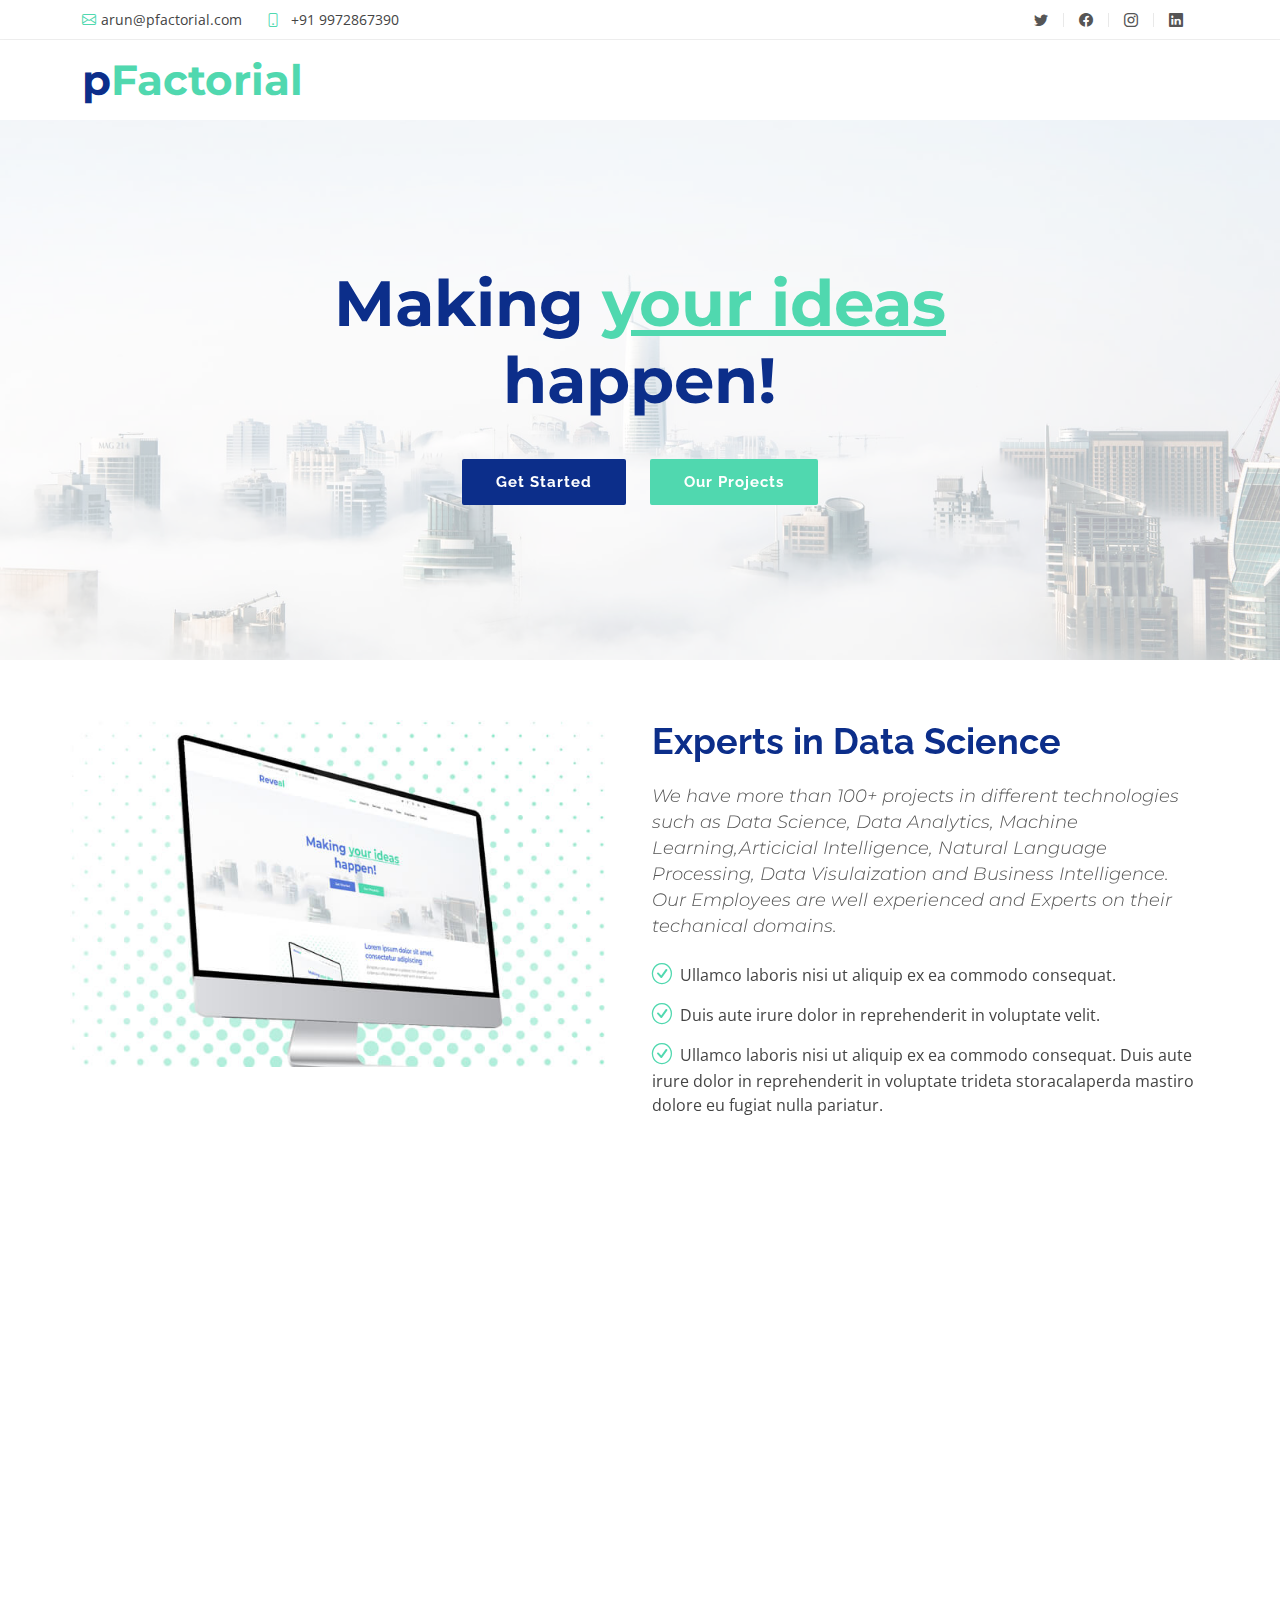
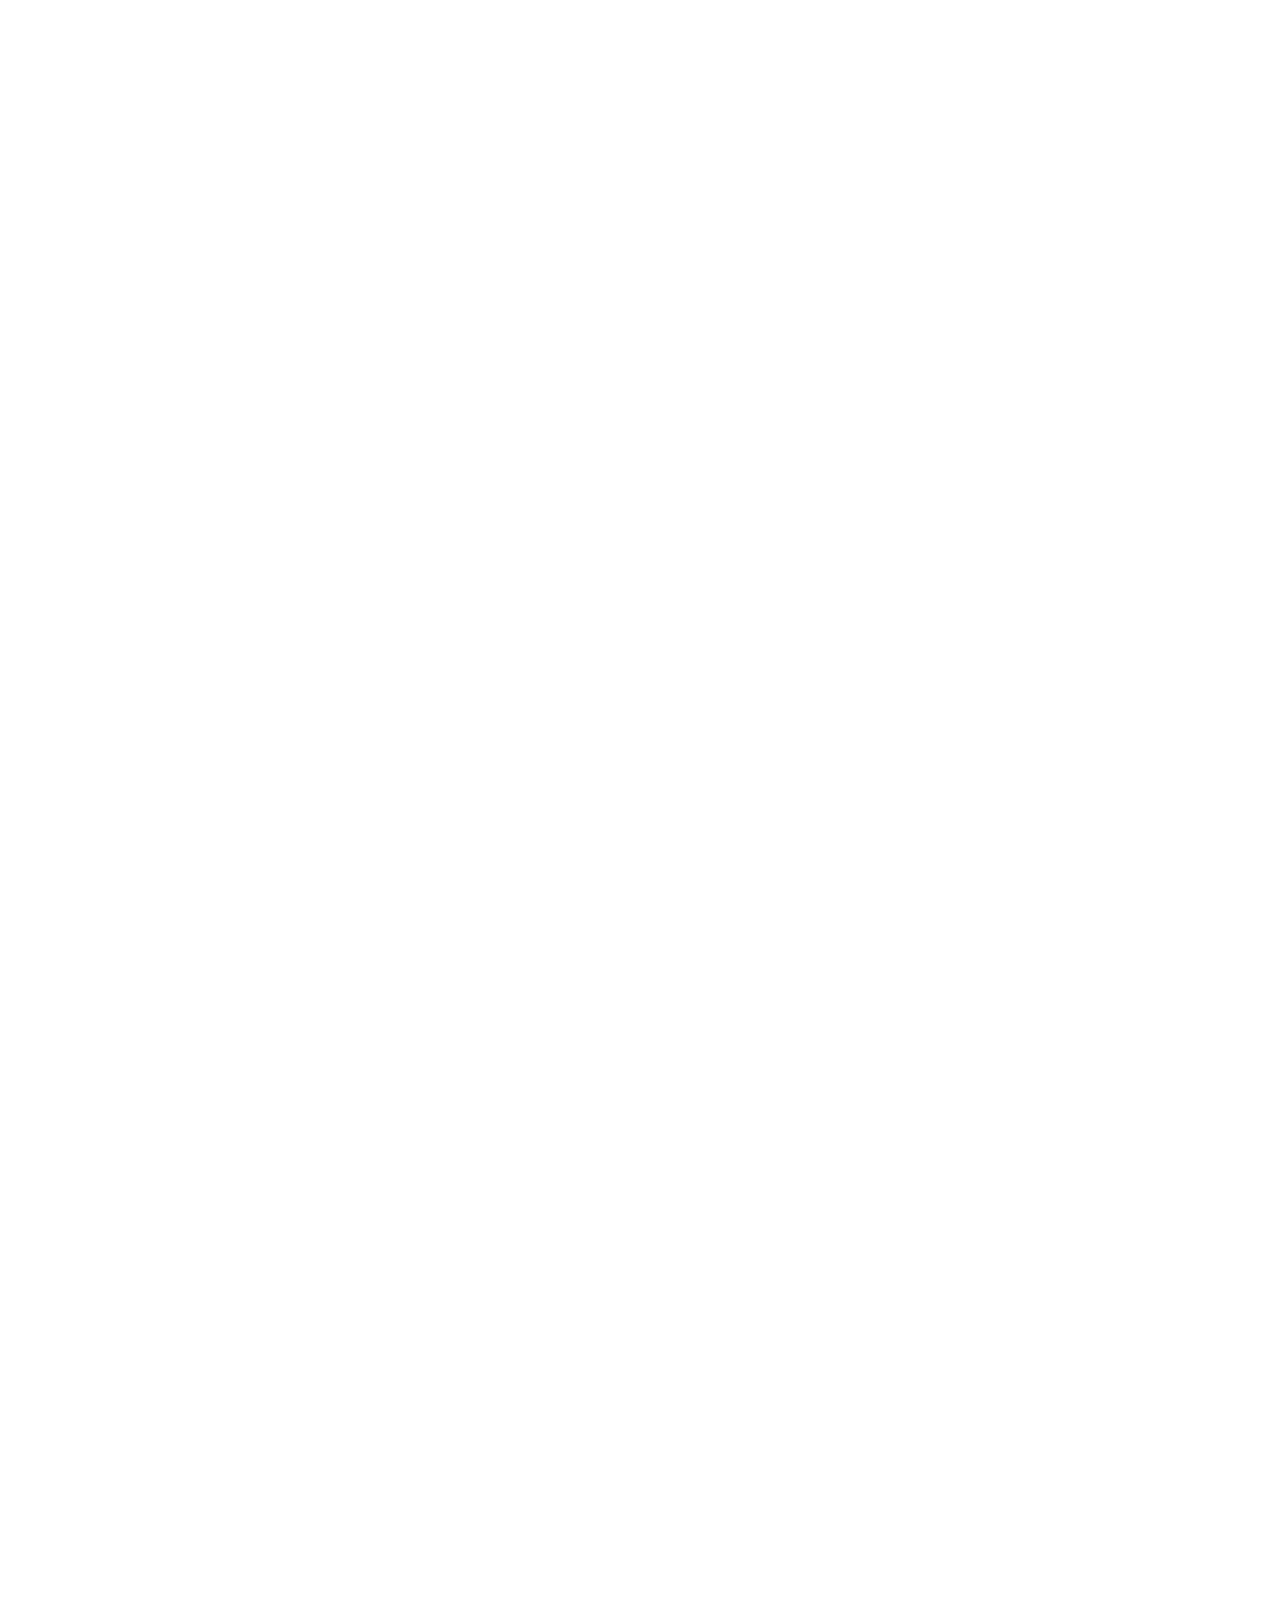
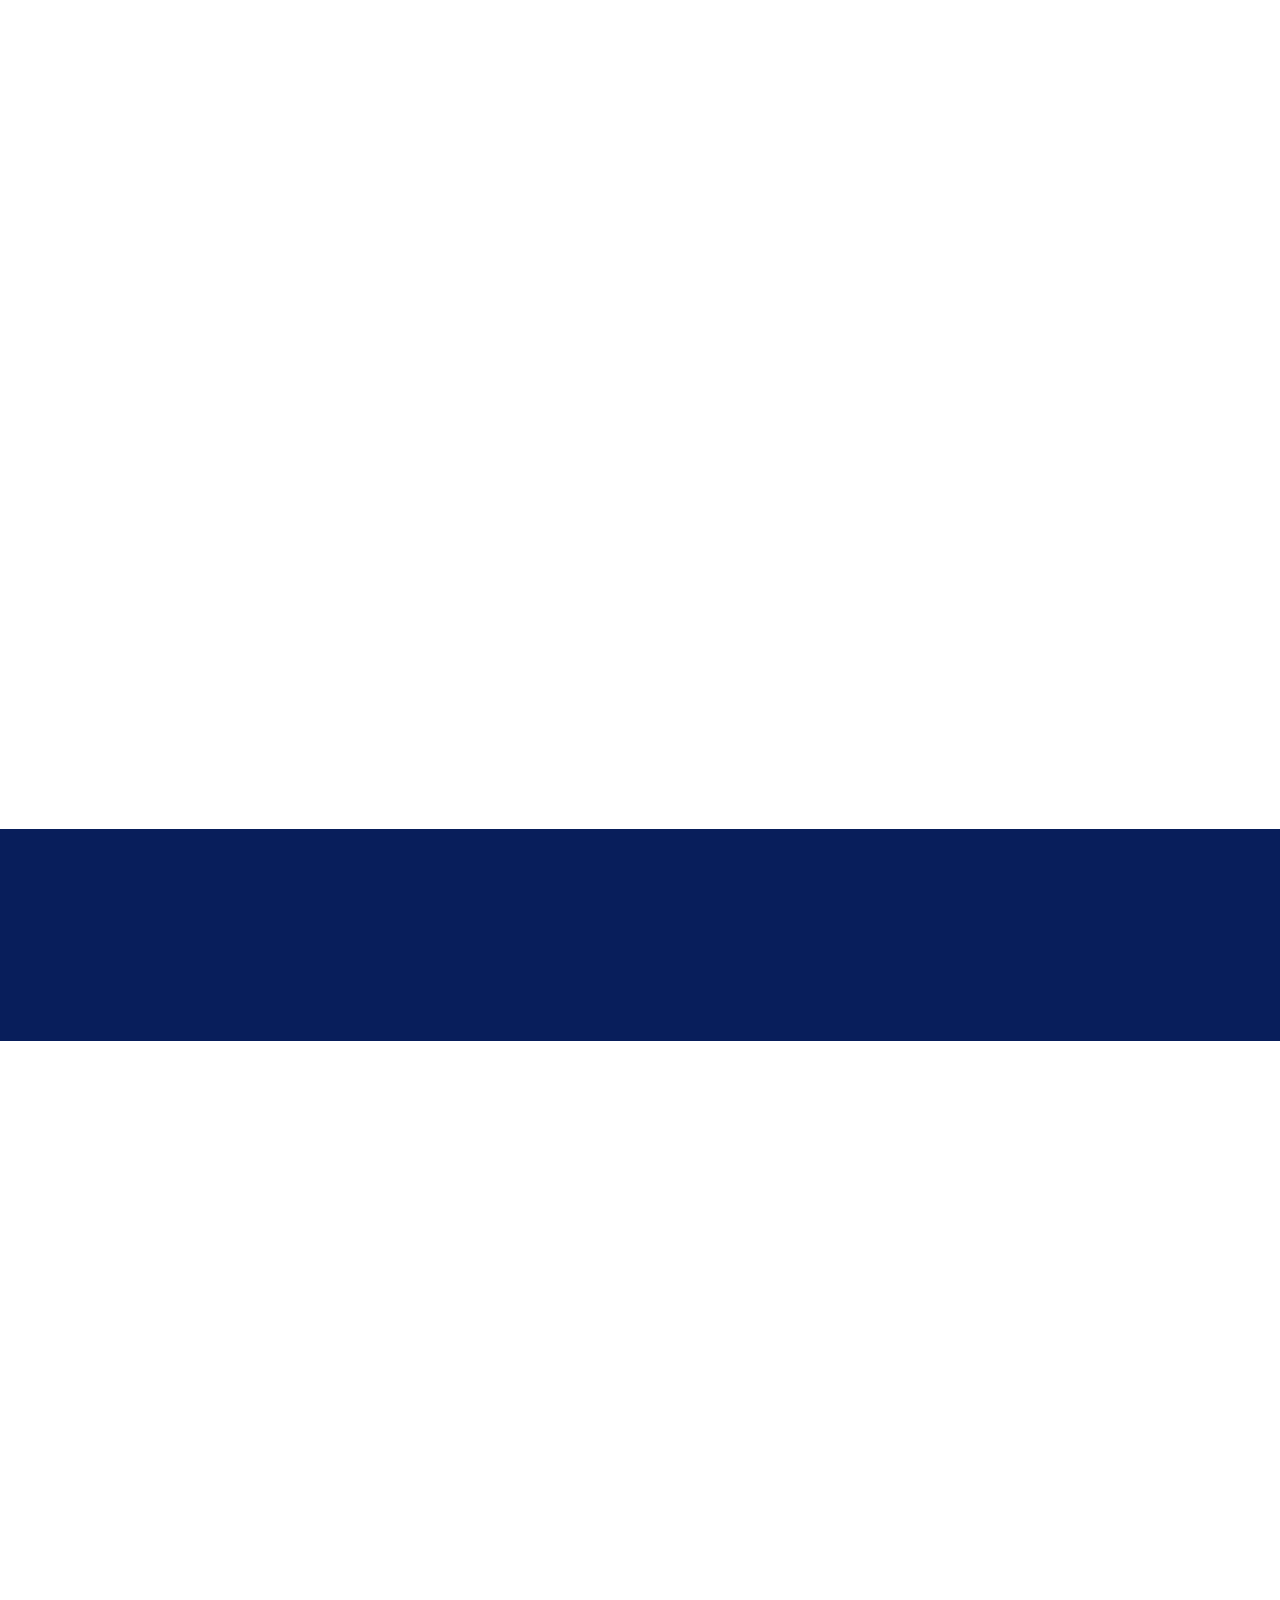
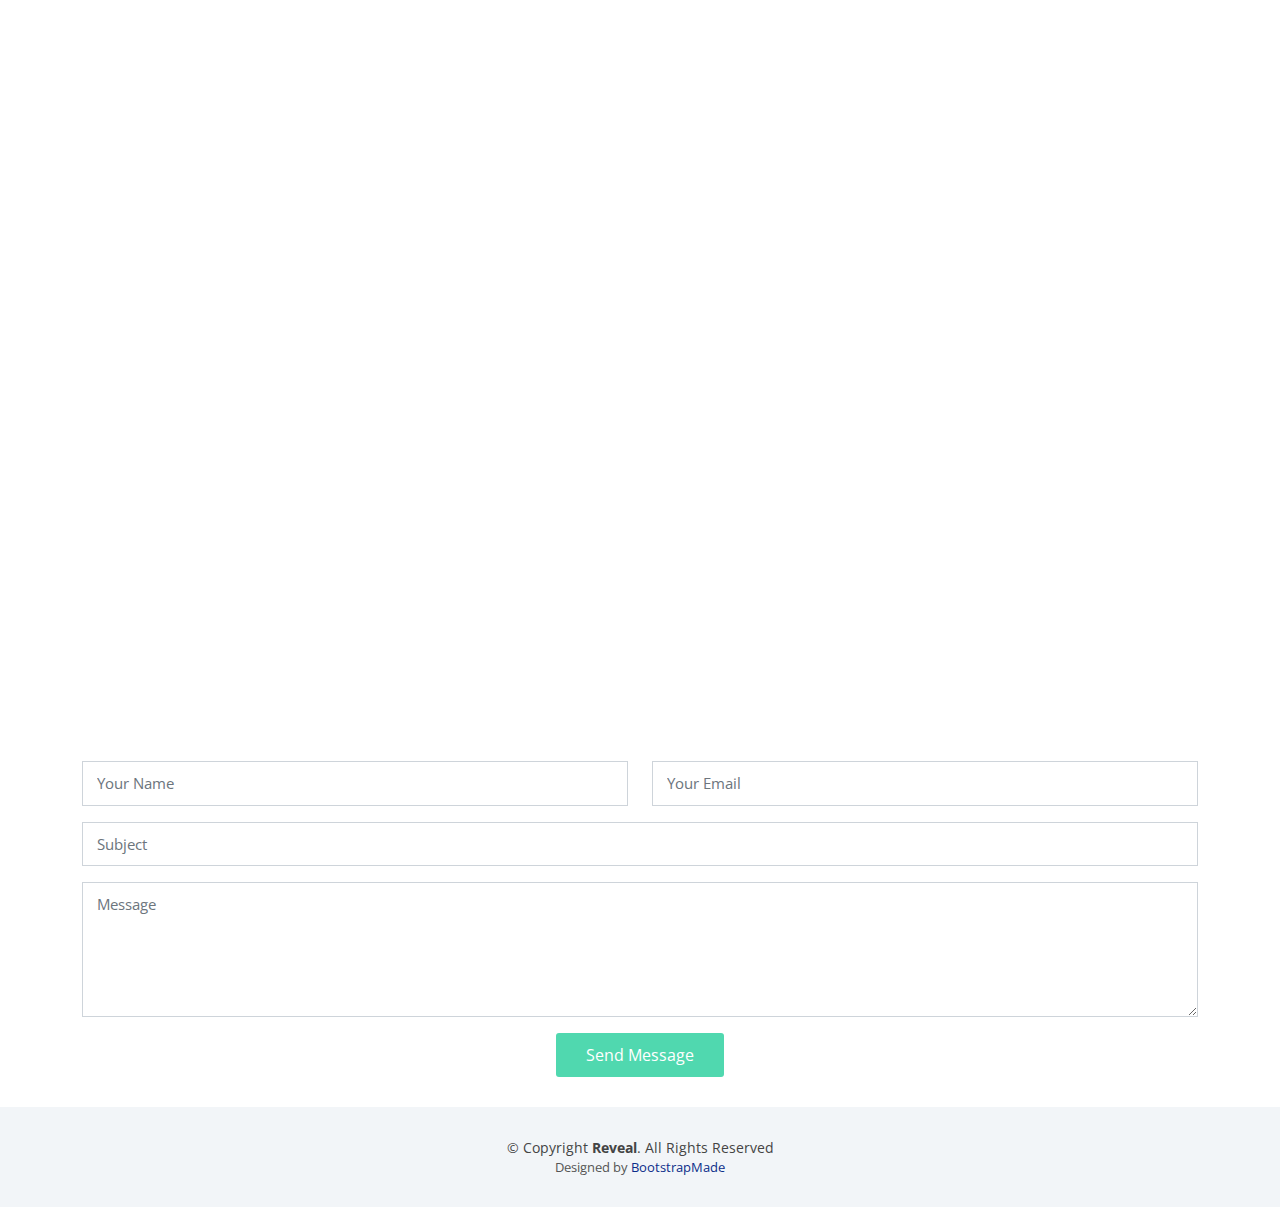
==== index.html @ add3e042 "index page" ====
<!DOCTYPE html>
<html lang="en">

<head>
  <meta charset="utf-8">
  <meta content="width=device-width, initial-scale=1.0" name="viewport">

  <title>pFactorial</title>
  <meta content="" name="description">
  <meta content="" name="keywords">

  <!-- Favicons -->
  <link href="assets/img/favicon.png" rel="icon"> <!-- To be replaced with Logo-->
  <link href="assets/img/apple-touch-icon.png" rel="apple-touch-icon"> <!-- To be replaced with Logo-->

  <!-- Google Fonts -->
  <link href="https://fonts.googleapis.com/css?family=Open+Sans:300,300i,400,400i,700,700i|Raleway:300,400,500,700,800|Montserrat:300,400,700" rel="stylesheet">

  <!-- Vendor CSS Files -->
  <link href="assets/vendor/aos/aos.css" rel="stylesheet">
  <link href="assets/vendor/bootstrap/css/bootstrap.min.css" rel="stylesheet">
  <link href="assets/vendor/bootstrap-icons/bootstrap-icons.css" rel="stylesheet">
  <link href="assets/vendor/boxicons/css/boxicons.min.css" rel="stylesheet">
  <link href="assets/vendor/glightbox/css/glightbox.min.css" rel="stylesheet">
  <link href="assets/vendor/swiper/swiper-bundle.min.css" rel="stylesheet">

  <!-- Template Main CSS File -->
  <link href="assets/css/style.css" rel="stylesheet">
  
  <!-- jquery -->
  <script src="https://cdnjs.cloudflare.com/ajax/libs/jquery/3.6.0/jquery.js" integrity="sha512-n/4gHW3atM3QqRcbCn6ewmpxcLAHGaDjpEBu4xZd47N0W2oQ+6q7oc3PXstrJYXcbNU1OHdQ1T7pAP+gi5Yu8g==" crossorigin="anonymous" referrerpolicy="no-referrer"></script>

  <!-- =======================================================
  * Template Name: Reveal - v4.4.0
  * Template URL: https://bootstrapmade.com/reveal-bootstrap-corporate-template/
  * Author: BootstrapMade.com
  * License: https://bootstrapmade.com/license/
  ======================================================== -->
</head>

<body>

  <!-- ======= Top Bar ======= -->
  <section id="topbar" class="d-flex align-items-center">
    <div class="container d-flex justify-content-center justify-content-md-between">
      <div class="contact-info d-flex align-items-center">
        <i class="bi bi-envelope d-flex align-items-center"><a href="mailto:arun@pfactorial.com">arun@pfactorial.com</a></i>
        <i class="bi bi-phone d-flex align-items-center ms-4"><a href="tel:+91-9972867390"><span>+91 9972867390</span></a></i>
      </div>
      <div class="social-links d-none d-md-flex align-items-center">
        <a href="#" class="twitter"><i class="bi bi-twitter"></i></a>
        <a href="#" class="facebook"><i class="bi bi-facebook"></i></a>
        <a href="#" class="instagram"><i class="bi bi-instagram"></i></a>
        <a href="#" class="linkedin"><i class="bi bi-linkedin"></i></i></a>
      </div>
    </div>
  </section><!-- End Top Bar-->

  <!-- ======= Header ======= -->
  <header id="header" class="d-flex align-items-center">
    <div class="container d-flex justify-content-between">

        <div id="logo">
            <h1><a href="index.html">p<span>Factorial</span></a></h1>
            <!-- Uncomment below if you prefer to use an image logo -->
            <!-- <a href="index.html"><img src="assets/img/logo.png" alt=""></a>-->
        </div>
        
        <nav id="navbar" class="navbar">
            <script>
                $(function(){
                    $("#navbar").load("nav.html")
                });
            </script>
        </nav><!-- .navbar -->
    </div>
</header><!-- End Header -->

<!-- ======= hero Section ======= -->
<section id="hero">
    
    <div class="hero-content" data-aos="fade-up">
        <h2>Making <span>your ideas</span><br>happen!</h2>
      <div>
        <a href="#about" class="btn-get-started scrollto">Get Started</a>
        <a href="#portfolio" class="btn-projects scrollto">Our Projects</a>
      </div>
    </div>

    <div class="hero-slider swiper-container">
      <div class="swiper-wrapper">
        <div class="swiper-slide" style="background-image: url('assets/img/hero-carousel/1.jpg');"></div>
        <div class="swiper-slide" style="background-image: url('assets/img/hero-carousel/2.jpg');"></div>
        <div class="swiper-slide" style="background-image: url('assets/img/hero-carousel/3.jpg');"></div>
        <div class="swiper-slide" style="background-image: url('assets/img/hero-carousel/4.jpg');"></div>
        <div class="swiper-slide" style="background-image: url('assets/img/hero-carousel/5.jpg');"></div>
      </div>
    </div>

  </section><!-- End Hero Section -->

  <main id="main">

    <!-- ======= About Section ======= -->
    <section id="about">
      <div class="container" data-aos="fade-up">
        <div class="row">
          <div class="col-lg-6 about-img">
            <img src="assets/img/about-img.jpg" alt="">
          </div>

          <div class="col-lg-6 content">
            <h2>Experts in Data Science</h2>
            <h3>We have more than 100+ projects in different technologies such as Data Science, Data Analytics, Machine Learning,Articicial Intelligence, Natural Language Processing, Data Visulaization and Business Intelligence. Our Employees are well experienced and Experts on their techanical domains.</h3>

            <ul>
              <li><i class="bi bi-check-circle"></i> Ullamco laboris nisi ut aliquip ex ea commodo consequat.</li>
              <li><i class="bi bi-check-circle"></i> Duis aute irure dolor in reprehenderit in voluptate velit.</li>
              <li><i class="bi bi-check-circle"></i> Ullamco laboris nisi ut aliquip ex ea commodo consequat. Duis aute irure dolor in reprehenderit in voluptate trideta storacalaperda mastiro dolore eu fugiat nulla pariatur.</li>
            </ul>

          </div>
        </div>

      </div>
    </section><!-- End About Section -->

    <!-- ======= Services Section ======= -->
    <section id="services">
      <div class="container" data-aos="fade-up">
        <div class="section-header">
          <h2>Services</h2>
          <p>Sed tamen tempor magna labore dolore dolor sint tempor duis magna elit veniam aliqua esse amet veniam enim export quid quid veniam aliqua eram noster malis nulla duis fugiat culpa esse aute nulla ipsum velit export irure minim illum fore</p>
        </div>

        <div class="row gy-4">

          <div class="col-lg-6" data-aos="fade-up" data-aos-delay="100">
            <div class="box">
              <div class="icon"><i class="bi bi-briefcase"></i></div>
              <h4 class="title"><a href="">Lorem Ipsum</a></h4>
              <p class="description">Voluptatum deleniti atque corrupti quos dolores et quas molestias excepturi sint occaecati cupiditate non provident etiro rabeta lingo.</p>
            </div>
          </div>

          <div class="col-lg-6" data-aos="fade-up" data-aos-delay="200">
            <div class="box">
              <div class="icon"><i class="bi bi-card-checklist"></i></div>
              <h4 class="title"><a href="">Dolor Sitema</a></h4>
              <p class="description">Minim veniam, quis nostrud exercitation ullamco laboris nisi ut aliquip ex ea commodo consequat tarad limino ata nodera clas.</p>
            </div>
          </div>

          <div class="col-lg-6" data-aos="fade-up" data-aos-delay="300">
            <div class="box">
              <div class="icon"><i class="bi bi-bar-chart"></i></div>
              <h4 class="title"><a href="">Sed ut perspiciatis</a></h4>
              <p class="description">Duis aute irure dolor in reprehenderit in voluptate velit esse cillum dolore eu fugiat nulla pariatur trinige zareta lobur trade.</p>
            </div>
          </div>

          <div class="col-lg-6" data-aos="fade-up" data-aos-delay="400">
            <div class="box">
              <div class="icon"><i class="bi bi-binoculars"></i></div>
              <h4 class="title"><a href="">Magni Dolores</a></h4>
              <p class="description">Excepteur sint occaecat cupidatat non proident, sunt in culpa qui officia deserunt mollit anim id est laborum rideta zanox satirente madera</p>
            </div>
          </div>

        </div>

      </div>
    </section><!-- End Services Section -->

    <!-- ======= Clients Section ======= -->
    <section id="clients">
      <div class="container" data-aos="fade-up">
        <div class="section-header">
          <h2>Clients</h2>
          <p>Sed tamen tempor magna labore dolore dolor sint tempor duis magna elit veniam aliqua esse amet veniam enim export quid quid veniam aliqua eram noster malis nulla duis fugiat culpa esse aute nulla ipsum velit export irure minim illum fore</p>
        </div>

        <div class="clients-slider swiper-container" data-aos="fade-up" data-aos-delay="100">
          <div class="swiper-wrapper align-items-center">
            <div class="swiper-slide"><img src="assets/img/clients/client-1.png" class="img-fluid" alt=""></div>
            <div class="swiper-slide"><img src="assets/img/clients/client-2.png" class="img-fluid" alt=""></div>
            <div class="swiper-slide"><img src="assets/img/clients/client-3.png" class="img-fluid" alt=""></div>
            <div class="swiper-slide"><img src="assets/img/clients/client-4.png" class="img-fluid" alt=""></div>
            <div class="swiper-slide"><img src="assets/img/clients/client-5.png" class="img-fluid" alt=""></div>
            <div class="swiper-slide"><img src="assets/img/clients/client-6.png" class="img-fluid" alt=""></div>
            <div class="swiper-slide"><img src="assets/img/clients/client-7.png" class="img-fluid" alt=""></div>
            <div class="swiper-slide"><img src="assets/img/clients/client-8.png" class="img-fluid" alt=""></div>
          </div>
          <div class="swiper-pagination"></div>
        </div>

      </div>
    </section><!-- End Clients Section -->

    <!-- ======= Portfolio Section ======= -->
    <section id="portfolio" class="portfolio">
      <div class="container" data-aos="fade-up">
        <div class="section-header">
          <h2>Our Portfolio</h2>
          <p>Sed tamen tempor magna labore dolore dolor sint tempor duis magna elit veniam aliqua esse amet veniam enim export quid quid veniam aliqua eram noster malis nulla duis fugiat culpa esse aute nulla ipsum velit export irure minim illum fore</p>
        </div>

        <div class="row" data-aos="fade-up" data-aos-delay="100">
          <div class="col-lg-12 d-flex justify-content-center">
            <ul id="portfolio-flters">
              <li data-filter="*" class="filter-active">All</li>
              <li data-filter=".filter-app">App</li>
              <li data-filter=".filter-card">Card</li>
              <li data-filter=".filter-web">Web</li>
            </ul>
          </div>
        </div>

        <div class="row portfolio-container" data-aos="fade-up" data-aos-delay="200">

          <div class="col-lg-4 col-md-6 portfolio-item filter-app">
            <img src="assets/img/portfolio/portfolio-1.jpg" class="img-fluid" alt="">
            <div class="portfolio-info">
              <h4>App 1</h4>
              <p>App</p>
              <a href="assets/img/portfolio/portfolio-1.jpg" data-gallery="portfolioGallery" class="portfolio-lightbox preview-link" title="App 1"><i class="bx bx-plus"></i></a>
              <a href="portfolio-details.html" class="details-link" title="More Details"><i class="bx bx-link"></i></a>
            </div>
          </div>

          <div class="col-lg-4 col-md-6 portfolio-item filter-web">
            <img src="assets/img/portfolio/portfolio-2.jpg" class="img-fluid" alt="">
            <div class="portfolio-info">
              <h4>Web 3</h4>
              <p>Web</p>
              <a href="assets/img/portfolio/portfolio-2.jpg" data-gallery="portfolioGallery" class="portfolio-lightbox preview-link" title="Web 3"><i class="bx bx-plus"></i></a>
              <a href="portfolio-details.html" class="details-link" title="More Details"><i class="bx bx-link"></i></a>
            </div>
          </div>

          <div class="col-lg-4 col-md-6 portfolio-item filter-app">
            <img src="assets/img/portfolio/portfolio-3.jpg" class="img-fluid" alt="">
            <div class="portfolio-info">
              <h4>App 2</h4>
              <p>App</p>
              <a href="assets/img/portfolio/portfolio-3.jpg" data-gallery="portfolioGallery" class="portfolio-lightbox preview-link" title="App 2"><i class="bx bx-plus"></i></a>
              <a href="portfolio-details.html" class="details-link" title="More Details"><i class="bx bx-link"></i></a>
            </div>
          </div>

          <div class="col-lg-4 col-md-6 portfolio-item filter-card">
            <img src="assets/img/portfolio/portfolio-4.jpg" class="img-fluid" alt="">
            <div class="portfolio-info">
              <h4>Card 2</h4>
              <p>Card</p>
              <a href="assets/img/portfolio/portfolio-4.jpg" data-gallery="portfolioGallery" class="portfolio-lightbox preview-link" title="Card 2"><i class="bx bx-plus"></i></a>
              <a href="portfolio-details.html" class="details-link" title="More Details"><i class="bx bx-link"></i></a>
            </div>
          </div>

          <div class="col-lg-4 col-md-6 portfolio-item filter-web">
            <img src="assets/img/portfolio/portfolio-5.jpg" class="img-fluid" alt="">
            <div class="portfolio-info">
              <h4>Web 2</h4>
              <p>Web</p>
              <a href="assets/img/portfolio/portfolio-5.jpg" data-gallery="portfolioGallery" class="portfolio-lightbox preview-link" title="Web 2"><i class="bx bx-plus"></i></a>
              <a href="portfolio-details.html" class="details-link" title="More Details"><i class="bx bx-link"></i></a>
            </div>
          </div>

          <div class="col-lg-4 col-md-6 portfolio-item filter-app">
            <img src="assets/img/portfolio/portfolio-6.jpg" class="img-fluid" alt="">
            <div class="portfolio-info">
              <h4>App 3</h4>
              <p>App</p>
              <a href="assets/img/portfolio/portfolio-6.jpg" data-gallery="portfolioGallery" class="portfolio-lightbox preview-link" title="App 3"><i class="bx bx-plus"></i></a>
              <a href="portfolio-details.html" class="details-link" title="More Details"><i class="bx bx-link"></i></a>
            </div>
          </div>

          <div class="col-lg-4 col-md-6 portfolio-item filter-card">
            <img src="assets/img/portfolio/portfolio-7.jpg" class="img-fluid" alt="">
            <div class="portfolio-info">
              <h4>Card 1</h4>
              <p>Card</p>
              <a href="assets/img/portfolio/portfolio-7.jpg" data-gallery="portfolioGallery" class="portfolio-lightbox preview-link" title="Card 1"><i class="bx bx-plus"></i></a>
              <a href="portfolio-details.html" class="details-link" title="More Details"><i class="bx bx-link"></i></a>
            </div>
          </div>

          <div class="col-lg-4 col-md-6 portfolio-item filter-card">
            <img src="assets/img/portfolio/portfolio-8.jpg" class="img-fluid" alt="">
            <div class="portfolio-info">
              <h4>Card 3</h4>
              <p>Card</p>
              <a href="assets/img/portfolio/portfolio-8.jpg" data-gallery="portfolioGallery" class="portfolio-lightbox preview-link" title="Card 3"><i class="bx bx-plus"></i></a>
              <a href="portfolio-details.html" class="details-link" title="More Details"><i class="bx bx-link"></i></a>
            </div>
          </div>

          <div class="col-lg-4 col-md-6 portfolio-item filter-web">
            <img src="assets/img/portfolio/portfolio-9.jpg" class="img-fluid" alt="">
            <div class="portfolio-info">
              <h4>Web 3</h4>
              <p>Web</p>
              <a href="assets/img/portfolio/portfolio-9.jpg" data-gallery="portfolioGallery" class="portfolio-lightbox preview-link" title="Web 3"><i class="bx bx-plus"></i></a>
              <a href="portfolio-details.html" class="details-link" title="More Details"><i class="bx bx-link"></i></a>
            </div>
          </div>

        </div>

      </div>
    </section><!-- End Portfolio Section -->

    <!-- ======= Testimonials Section ======= -->
    <section id="testimonials">
      <div class="container" data-aos="fade-up">
        <div class="section-header">
          <h2>Testimonials</h2>
          <p>Sed tamen tempor magna labore dolore dolor sint tempor duis magna elit veniam aliqua esse amet veniam enim export quid quid veniam aliqua eram noster malis nulla duis fugiat culpa esse aute nulla ipsum velit export irure minim illum fore</p>
        </div>

        <div class="testimonials-slider swiper-container" data-aos="fade-up" data-aos-delay="100">
          <div class="swiper-wrapper">

            <div class="swiper-slide">
              <div class="testimonial-item">
                <p>
                  <img src="assets/img/quote-sign-left.png" class="quote-sign-left" alt="">
                  Proin iaculis purus consequat sem cure digni ssim donec porttitora entum suscipit rhoncus. Accusantium quam, ultricies eget id, aliquam eget nibh et. Maecen aliquam, risus at semper.
                  <img src="assets/img/quote-sign-right.png" class="quote-sign-right" alt="">
                </p>
                <img src="assets/img/testimonial-1.jpg" class="testimonial-img" alt="">
                <h3>Saul Goodman</h3>
                <h4>Ceo &amp; Founder</h4>
              </div>
            </div><!-- End testimonial item -->

            <div class="swiper-slide">
              <div class="testimonial-item">
                <p>
                  <img src="assets/img/quote-sign-left.png" class="quote-sign-left" alt="">
                  Export tempor illum tamen malis malis eram quae irure esse labore quem cillum quid cillum eram malis quorum velit fore eram velit sunt aliqua noster fugiat irure amet legam anim culpa.
                  <img src="assets/img/quote-sign-right.png" class="quote-sign-right" alt="">
                </p>
                <img src="assets/img/testimonial-2.jpg" class="testimonial-img" alt="">
                <h3>Sara Wilsson</h3>
                <h4>Designer</h4>
              </div>
            </div><!-- End testimonial item -->

            <div class="swiper-slide">
              <div class="testimonial-item">
                <p>
                  <img src="assets/img/quote-sign-left.png" class="quote-sign-left" alt="">
                  Enim nisi quem export duis labore cillum quae magna enim sint quorum nulla quem veniam duis minim tempor labore quem eram duis noster aute amet eram fore quis sint minim.
                  <img src="assets/img/quote-sign-right.png" class="quote-sign-right" alt="">
                </p>
                <img src="assets/img/testimonial-3.jpg" class="testimonial-img" alt="">
                <h3>Jena Karlis</h3>
                <h4>Store Owner</h4>
              </div>
            </div><!-- End testimonial item -->

            <div class="swiper-slide">
              <div class="testimonial-item">
                <p>
                  <img src="assets/img/quote-sign-left.png" class="quote-sign-left" alt="">
                  Fugiat enim eram quae cillum dolore dolor amet nulla culpa multos export minim fugiat minim velit minim dolor enim duis veniam ipsum anim magna sunt elit fore quem dolore labore illum veniam.
                  <img src="assets/img/quote-sign-right.png" class="quote-sign-right" alt="">
                </p>
                <img src="assets/img/testimonial-4.jpg" class="testimonial-img" alt="">
                <h3>Matt Brandon</h3>
                <h4>Freelancer</h4>
              </div>
            </div><!-- End testimonial item -->

            <div class="swiper-slide">
              <div class="testimonial-item">
                <p>
                  <img src="assets/img/quote-sign-left.png" class="quote-sign-left" alt="">
                  Quis quorum aliqua sint quem legam fore sunt eram irure aliqua veniam tempor noster veniam enim culpa labore duis sunt culpa nulla illum cillum fugiat legam esse veniam culpa fore nisi cillum quid.
                  <img src="assets/img/quote-sign-right.png" class="quote-sign-right" alt="">
                </p>
                <img src="assets/img/testimonial-5.jpg" class="testimonial-img" alt="">
                <h3>John Larson</h3>
                <h4>Entrepreneur</h4>
              </div>
            </div><!-- End testimonial item -->

          </div>
          <div class="swiper-pagination"></div>
        </div>

      </div>
    </section><!-- End Testimonials Section -->

    <!-- ======= Call To Action Section ======= -->
    <section id="call-to-action">
      <div class="container" data-aos="zoom-out">
        <div class="row">
          <div class="col-lg-9 text-center text-lg-start">
            <h3 class="cta-title">Call To Action</h3>
            <p class="cta-text"> Duis aute irure dolor in reprehenderit in voluptate velit esse cillum dolore eu fugiat nulla pariatur. Excepteur sint occaecat cupidatat non proident, sunt in culpa qui officia deserunt mollit anim id est laborum.</p>
          </div>
          <div class="col-lg-3 cta-btn-container text-center">
            <a class="cta-btn align-middle" href="#">Call To Action</a>
          </div>
        </div>
      </div>
    </section><!-- End Call To Action Section -->

    <!-- ======= Team Section ======= -->
    <section id="team">
      <div class="container" data-aos="fade-up">
        <div class="section-header">
          <h2>Our Team</h2>
        </div>
        <div class="row">
          <div class="col-lg-3 col-md-6">
            <div class="member">
              <div class="pic"><img src="assets/img/team-1.jpg" alt=""></div>
              <div class="details">
                <h4>Arun</h4>
                <span>Chief Executive Officer, Founder</span>
                <div class="social">
                  <a href=""><i class="bi bi-twitter"></i></a>
                  <a href=""><i class="bi bi-facebook"></i></a>
                  <a href=""><i class="bi bi-instagram"></i></a>
                  <a href=""><i class="bi bi-linkedin"></i></a>
                </div>
              </div>
            </div>
          </div>

          <div class="col-lg-3 col-md-6">
            <div class="member">
              <div class="pic"><img src="assets/img/sneha.webp" alt=""></div>
              <div class="details">
                <h4>Sneha</h4>
                <span>CTO, Co-Founder</span>
                <div class="social">
                  <a href=""><i class="bi bi-twitter"></i></a>
                  <a href=""><i class="bi bi-facebook"></i></a>
                  <a href=""><i class="bi bi-instagram"></i></a>
                  <a href=""><i class="bi bi-linkedin"></i></a>
                </div>
              </div>
            </div>
          </div>

          <div class="col-lg-3 col-md-6">
            <div class="member">
              <div class="pic"><img src="assets/img/team-3.jpg" alt=""></div>
              <div class="details">
                <h4>William Anderson</h4>
                <span>CXO</span>
                <div class="social">
                  <a href=""><i class="bi bi-twitter"></i></a>
                  <a href=""><i class="bi bi-facebook"></i></a>
                  <a href=""><i class="bi bi-instagram"></i></a>
                  <a href=""><i class="bi bi-linkedin"></i></a>
                </div>
              </div>
            </div>
          </div>

          <div class="col-lg-3 col-md-6">
            <div class="member">
              <div class="pic"><img src="assets/img/team-4.jpg" alt=""></div>
              <div class="details">
                <h4>Amanda Jepson</h4>
                <span>CFO</span>
                <div class="social">
                  <a href=""><i class="bi bi-twitter"></i></a>
                  <a href=""><i class="bi bi-facebook"></i></a>
                  <a href=""><i class="bi bi-instagram"></i></a>
                  <a href=""><i class="bi bi-linkedin"></i></a>
                </div>
              </div>
            </div>
          </div>
        </div>

      </div>
    </section><!-- End Team Section -->

    <!-- ======= Contact Section ======= -->
    <section id="contact">
      <div class="container" data-aos="fade-up">
        <div class="section-header">
          <h2>Contact Us</h2>
          <p>Sed tamen tempor magna labore dolore dolor sint tempor duis magna elit veniam aliqua esse amet veniam enim export quid quid veniam aliqua eram noster malis nulla duis fugiat culpa esse aute nulla ipsum velit export irure minim illum fore</p>
        </div>

        <div class="row contact-info">

          <div class="col-md-4">
            <div class="contact-address">
              <i class="bi bi-geo-alt"></i>
              <h3>Address</h3>
              <address>A108 Adam Street, NY 535022, USA</address>
            </div>
          </div>

          <div class="col-md-4">
            <div class="contact-phone">
              <i class="bi bi-phone"></i>
              <h3>Phone Number</h3>
              <p><a href="tel:+155895548855">+1 5589 55488 55</a></p>
            </div>
          </div>

          <div class="col-md-4">
            <div class="contact-email">
              <i class="bi bi-envelope"></i>
              <h3>Email</h3>
              <p><a href="mailto:info@example.com">info@example.com</a></p>
            </div>
          </div>

        </div>
      </div>

      <div class="container mb-4">
        <iframe src="https://www.google.com/maps/embed?pb=!1m18!1m12!1m3!1d22864.11283411948!2d-73.96468908098944!3d40.630720240038435!2m3!1f0!2f0!3f0!3m2!1i1024!2i768!4f13.1!3m3!1m2!1s0x89c24fa5d33f083b%3A0xc80b8f06e177fe62!2sNew+York%2C+NY%2C+USA!5e0!3m2!1sen!2sbg!4v1540447494452" width="100%" height="380" frameborder="0" style="border:0" allowfullscreen></iframe>
      </div>

      <div class="container">
        <div class="form">
          <form action="forms/contact.php" method="post" role="form" class="php-email-form">
            <div class="row">
              <div class="form-group col-md-6">
                <input type="text" name="name" class="form-control" id="name" placeholder="Your Name" required>
              </div>
              <div class="form-group col-md-6 mt-3 mt-md-0">
                <input type="email" class="form-control" name="email" id="email" placeholder="Your Email" required>
              </div>
            </div>
            <div class="form-group mt-3">
              <input type="text" class="form-control" name="subject" id="subject" placeholder="Subject" required>
            </div>
            <div class="form-group mt-3">
              <textarea class="form-control" name="message" rows="5" placeholder="Message" required></textarea>
            </div>

            <div class="my-3">
              <div class="loading">Loading</div>
              <div class="error-message"></div>
              <div class="sent-message">Your message has been sent. Thank you!</div>
            </div>

            <div class="text-center"><button type="submit">Send Message</button></div>
          </form>
        </div>

      </div>
    </section><!-- End Contact Section -->

  </main><!-- End #main -->

  <!-- ======= Footer ======= -->
  <footer id="footer">
    <div class="container">
      <div class="copyright">
        &copy; Copyright <strong>Reveal</strong>. All Rights Reserved
      </div>
      <div class="credits">
        <!--
        All the links in the footer should remain intact.
        You can delete the links only if you purchased the pro version.
        Licensing information: https://bootstrapmade.com/license/
        Purchase the pro version with working PHP/AJAX contact form: https://bootstrapmade.com/buy/?theme=Reveal
      -->
        Designed by <a href="https://bootstrapmade.com/">BootstrapMade</a>
      </div>
    </div>
  </footer><!-- End Footer -->

  <a href="#" class="back-to-top d-flex align-items-center justify-content-center"><i class="bi bi-arrow-up-short"></i></a>

  <!-- Vendor JS Files -->
  <script src="assets/vendor/aos/aos.js"></script>
  <script src="assets/vendor/bootstrap/js/bootstrap.bundle.min.js"></script>
  <script src="assets/vendor/glightbox/js/glightbox.min.js"></script>
  <script src="assets/vendor/isotope-layout/isotope.pkgd.min.js"></script>
  <script src="assets/vendor/php-email-form/validate.js"></script>
  <script src="assets/vendor/swiper/swiper-bundle.min.js"></script>

  <!-- Template Main JS File -->
  <script src="assets/js/main.js"></script>

</body>

</html>
---- assets/css/style.css ----
/**
* Template Name: Reveal - v4.4.0
* Template URL: https://bootstrapmade.com/reveal-bootstrap-corporate-template/
* Author: BootstrapMade.com
* License: https://bootstrapmade.com/license/
*/

/*--------------------------------------------------------------
# General
--------------------------------------------------------------*/
body {
  background: #fff;
  color: #444;
  font-family: "Open Sans", sans-serif;
}

a {
  color: #50d8af;
  text-decoration: none;
  transition: 0.5s;
}

a:hover, a:active, a:focus {
  color: #51d8af;
  outline: none;
  text-decoration: none;
}

p {
  padding: 0;
  margin: 0 0 30px 0;
}

h1, h2, h3, h4, h5, h6 {
  font-family: "Montserrat", sans-serif;
  font-weight: 400;
  margin: 0 0 20px 0;
  padding: 0;
}

/*--------------------------------------------------------------
# Back to top button
--------------------------------------------------------------*/
.back-to-top {
  position: fixed;
  visibility: hidden;
  opacity: 0;
  right: 15px;
  bottom: 15px;
  z-index: 996;
  background: #50d8af;
  width: 40px;
  height: 40px;
  transition: all 0.4s;
}
.back-to-top i {
  font-size: 28px;
  color: #fff;
  line-height: 0;
}
.back-to-top:hover {
  background: #71dfbe;
  color: #fff;
}
.back-to-top.active {
  visibility: visible;
  opacity: 1;
}

/*--------------------------------------------------------------
# Top Bar
--------------------------------------------------------------*/
#topbar {
  background: #fff;
  border-bottom: 1px solid #eee;
  font-size: 14px;
  padding: 0;
  height: 40px;
}
#topbar .contact-info i {
  font-style: normal;
  color: #50d8af;
}
#topbar .contact-info i a, #topbar .contact-info i span {
  padding-left: 5px;
  color: #444;
}
#topbar .contact-info i a {
  line-height: 0;
  transition: 0.3s;
}
#topbar .contact-info i a:hover {
  color: #50d8af;
}
#topbar .social-links a {
  color: #555;
  padding: 0 15px;
  display: inline-block;
  line-height: 1px;
  border-left: 1px solid #e9e9e9;
}
#topbar .social-links a:hover {
  color: #50d8af;
}
#topbar .social-links a:first-child {
  border-left: 0;
}

/*--------------------------------------------------------------
# Header
--------------------------------------------------------------*/
#header {
  height: 80px;
  transition: all 0.5s;
  z-index: 997;
  background: #fff;
  box-shadow: 0px 6px 9px 0px rgba(0, 0, 0, 0.06);
}
#header #logo h1 {
  font-size: 42px;
  margin: 0;
  padding: 0;
  font-family: "Montserrat", sans-serif;
  font-weight: 700;
}
#header #logo h1 a {
  color: #0c2e8a;
}
#header #logo h1 a span {
  color: #50d8af;
}
#header #logo img {
  padding: 0;
  margin: 0;
}
@media (max-width: 768px) {
  #header {
    height: 60px;
  }
  #header #logo h1 {
    font-size: 34px;
  }
  #header #logo img {
    max-height: 40px;
  }
}

.scrolled-offset {
  margin-top: 70px;
}

/*--------------------------------------------------------------
# Navigation Menu
--------------------------------------------------------------*/
/**
* Desktop Navigation 
*/
.navbar {
  padding: 0;
}
.navbar ul {
  margin: 0;
  padding: 0;
  display: flex;
  list-style: none;
  align-items: center;
}
.navbar li {
  position: relative;
}
.navbar a, .navbar a:focus {
  display: flex;
  align-items: center;
  justify-content: space-between;
  padding: 10px 0 10px 30px;
  font-family: "Raleway", sans-serif;
  font-size: 15px;
  font-weight: 600;
  color: #444;
  white-space: nowrap;
  transition: 0.3s;
}
.navbar a i, .navbar a:focus i {
  font-size: 12px;
  line-height: 0;
  margin-left: 5px;
}
.navbar a:hover, .navbar .active, .navbar .active:focus, .navbar li:hover > a {
  color: #50d8af;
}
.navbar .dropdown ul {
  display: block;
  position: absolute;
  left: 14px;
  top: calc(100% + 30px);
  margin: 0;
  padding: 10px 0;
  z-index: 99;
  opacity: 0;
  visibility: hidden;
  background: #fff;
  box-shadow: 0px 0px 30px rgba(127, 137, 161, 0.25);
  transition: 0.3s;
}
.navbar .dropdown ul li {
  min-width: 200px;
}
.navbar .dropdown ul a {
  padding: 10px 20px;
  font-size: 14px;
}
.navbar .dropdown ul a i {
  font-size: 12px;
}
.navbar .dropdown ul a:hover, .navbar .dropdown ul .active:hover, .navbar .dropdown ul li:hover > a {
  color: #50d8af;
}
.navbar .dropdown:hover > ul {
  opacity: 1;
  top: 100%;
  visibility: visible;
}
.navbar .dropdown .dropdown ul {
  top: 0;
  left: calc(100% - 30px);
  visibility: hidden;
}
.navbar .dropdown .dropdown:hover > ul {
  opacity: 1;
  top: 0;
  left: 100%;
  visibility: visible;
}
@media (max-width: 1366px) {
  .navbar .dropdown .dropdown ul {
    left: -90%;
  }
  .navbar .dropdown .dropdown:hover > ul {
    left: -100%;
  }
}

/**
* Mobile Navigation 
*/
.mobile-nav-toggle {
  color: #0c2e8a;
  font-size: 28px;
  cursor: pointer;
  display: none;
  line-height: 0;
  transition: 0.5s;
}
.mobile-nav-toggle.bi-x {
  color: #fff;
}

@media (max-width: 991px) {
  .mobile-nav-toggle {
    display: block;
  }

  .navbar ul {
    display: none;
  }
}
.navbar-mobile {
  position: fixed;
  overflow: hidden;
  top: 0;
  right: 0;
  left: 0;
  bottom: 0;
  background: rgba(8, 30, 91, 0.9);
  transition: 0.3s;
  z-index: 999;
}
.navbar-mobile .mobile-nav-toggle {
  position: absolute;
  top: 15px;
  right: 15px;
}
.navbar-mobile ul {
  display: block;
  position: absolute;
  top: 55px;
  right: 15px;
  bottom: 15px;
  left: 15px;
  padding: 10px 0;
  background-color: #fff;
  overflow-y: auto;
  transition: 0.3s;
}
.navbar-mobile a, .navbar-mobile a:focus {
  padding: 10px 20px;
  font-size: 15px;
  color: #0c2e8a;
}
.navbar-mobile a:hover, .navbar-mobile .active, .navbar-mobile li:hover > a {
  color: #50d8af;
}
.navbar-mobile .getstarted, .navbar-mobile .getstarted:focus {
  margin: 15px;
}
.navbar-mobile .dropdown ul {
  position: static;
  display: none;
  margin: 10px 20px;
  padding: 10px 0;
  z-index: 99;
  opacity: 1;
  visibility: visible;
  background: #fff;
  box-shadow: 0px 0px 30px rgba(127, 137, 161, 0.25);
}
.navbar-mobile .dropdown ul li {
  min-width: 200px;
}
.navbar-mobile .dropdown ul a {
  padding: 10px 20px;
}
.navbar-mobile .dropdown ul a i {
  font-size: 12px;
}
.navbar-mobile .dropdown ul a:hover, .navbar-mobile .dropdown ul .active:hover, .navbar-mobile .dropdown ul li:hover > a {
  color: #50d8af;
}
.navbar-mobile .dropdown > .dropdown-active {
  display: block;
}

/*--------------------------------------------------------------
# Hero Section
--------------------------------------------------------------*/
#hero {
  width: 100%;
  height: 60vh;
  position: relative;
  background: url("../img/hero-carousel/1.jpg") no-repeat;
  background-size: cover;
  padding: 0;
}
#hero .hero-content {
  position: absolute;
  bottom: 0;
  top: 0;
  left: 0;
  right: 0;
  z-index: 10;
  display: flex;
  justify-content: center;
  align-items: center;
  flex-direction: column;
  text-align: center;
}
#hero .hero-content h2 {
  color: #0c2e8a;
  margin-bottom: 30px;
  font-size: 64px;
  font-weight: 700;
}
#hero .hero-content h2 span {
  color: #50d8af;
  text-decoration: underline;
}
@media (max-width: 767px) {
  #hero .hero-content h2 {
    font-size: 34px;
  }
}
#hero .hero-content .btn-get-started, #hero .hero-content .btn-projects {
  font-family: "Raleway", sans-serif;
  font-size: 15px;
  font-weight: bold;
  letter-spacing: 1px;
  display: inline-block;
  padding: 10px 32px;
  border-radius: 2px;
  transition: 0.5s;
  margin: 10px;
  color: #fff;
}
#hero .hero-content .btn-get-started {
  background: #0c2e8a;
  border: 2px solid #0c2e8a;
}
#hero .hero-content .btn-get-started:hover {
  background: none;
  color: #0c2e8a;
}
#hero .hero-content .btn-projects {
  background: #50d8af;
  border: 2px solid #50d8af;
}
#hero .hero-content .btn-projects:hover {
  background: none;
  color: #50d8af;
}
#hero .hero-slider {
  z-index: 8;
  height: 60vh;
}
#hero .hero-slider::before {
  content: "";
  background-color: rgba(255, 255, 255, 0.7);
  position: absolute;
  height: 100%;
  width: 100%;
  top: 0;
  right: 0;
  left: 0;
  bottom: 0;
  z-index: 7;
}
#hero .hero-slider .swiper-slide {
  background-size: cover;
  background-position: center;
  background-repeat: no-repeat;
  transition-property: opacity;
}

/*--------------------------------------------------------------
# Sections
--------------------------------------------------------------*/
section {
  padding: 40px 0;
  overflow: hidden;
}

/* Sections Header
--------------------------------*/
.section-header {
  margin-bottom: 30px;
}
.section-header h2 {
  font-size: 32px;
  color: #0c2e8a;
  text-transform: uppercase;
  font-weight: 700;
  position: relative;
  padding-bottom: 20px;
}
.section-header h2::before {
  content: "";
  position: absolute;
  display: block;
  width: 50px;
  height: 3px;
  background: #50d8af;
  bottom: 0;
  left: 0;
}
.section-header p {
  padding: 0;
  margin: 0;
}

/*--------------------------------------------------------------
# Breadcrumbs
--------------------------------------------------------------*/
.breadcrumbs {
  padding: 20px 0;
  background-color: #fafafa;
  min-height: 40px;
}
.breadcrumbs h2 {
  font-size: 24px;
  font-weight: 300;
  margin: 0;
}
@media (max-width: 992px) {
  .breadcrumbs h2 {
    margin: 0 0 10px 0;
  }
}
.breadcrumbs ol {
  display: flex;
  flex-wrap: wrap;
  list-style: none;
  padding: 0;
  margin: 0;
  font-size: 14px;
}
.breadcrumbs ol li + li {
  padding-left: 10px;
}
.breadcrumbs ol li + li::before {
  display: inline-block;
  padding-right: 10px;
  color: #6c757d;
  content: "/";
}
@media (max-width: 768px) {
  .breadcrumbs .d-flex {
    display: block !important;
  }
  .breadcrumbs ol {
    display: block;
  }
  .breadcrumbs ol li {
    display: inline-block;
  }
}

/* About Section
--------------------------------*/
#about {
  padding: 60px 0 30px 0;
}
#about .about-img {
  overflow: hidden;
}
#about .about-img img {
  margin-left: -15px;
  max-width: 100%;
}
@media (max-width: 768px) {
  #about .about-img {
    height: auto;
  }
  #about .about-img img {
    margin-left: 0;
    padding-bottom: 30px;
  }
}
#about .content h2 {
  color: #0c2e8a;
  font-weight: 700;
  font-size: 36px;
  font-family: "Raleway", sans-serif;
}
#about .content h3 {
  color: #555;
  font-weight: 300;
  font-size: 18px;
  line-height: 26px;
  font-style: italic;
}
#about .content p {
  line-height: 26px;
}
#about .content p:last-child {
  margin-bottom: 0;
}
#about .content i {
  font-size: 20px;
  padding-right: 4px;
  color: #50d8af;
}
#about .content ul {
  list-style: none;
  padding: 0;
}
#about .content ul li {
  padding-bottom: 10px;
}

/* Services Section
--------------------------------*/
#services {
  padding: 40px 0;
}
#services .box {
  padding: 40px;
  box-shadow: 10px 10px 15px rgba(73, 78, 92, 0.1);
  background: #fff;
  transition: 0.4s;
  height: 100%;
}
#services .box:hover {
  box-shadow: 0px 0px 30px rgba(73, 78, 92, 0.15);
  transform: translateY(-10px);
  -webkit-transform: translateY(-10px);
  -moz-transform: translateY(-10px);
}
#services .box .icon {
  float: left;
}
#services .box .icon i {
  color: #444;
  font-size: 64px;
  transition: 0.5s;
  line-height: 0;
  margin-top: 34px;
}
#services .box .icon i:before {
  background: #0c2e8a;
  background: linear-gradient(45deg, #50d8af 0%, #a3ebd5 100%);
  background-clip: border-box;
  -webkit-background-clip: text;
  -webkit-text-fill-color: transparent;
}
#services .box h4 {
  margin-left: 100px;
  font-weight: 700;
  margin-bottom: 15px;
  font-size: 22px;
}
#services .box h4 a {
  color: #444;
}
#services .box p {
  font-size: 14px;
  margin-left: 100px;
  margin-bottom: 0;
  line-height: 24px;
}
@media (max-width: 767px) {
  #services .box .box {
    margin-bottom: 20px;
  }
  #services .box .icon {
    float: none;
    text-align: center;
    padding-bottom: 15px;
  }
  #services .box h4, #services .box p {
    margin-left: 0;
    text-align: center;
  }
}

/* Clients Section
--------------------------------*/
#clients {
  padding: 30px 0;
}
#clients img {
  max-width: 100%;
  opacity: 0.5;
  transition: 0.3s;
  padding: 15px 0;
}
#clients img:hover {
  opacity: 1;
}
#clients .swiper-pagination {
  margin-top: 20px;
  position: relative;
}
#clients .swiper-pagination .swiper-pagination-bullet {
  width: 12px;
  height: 12px;
  background-color: #fff;
  opacity: 1;
  border: 1px solid #50d8af;
}
#clients .swiper-pagination .swiper-pagination-bullet-active {
  background-color: #50d8af;
}

/* Our Portfolio Section
--------------------------------*/
#portfolio {
  background: #fff;
  padding: 30px 0;
}
#portfolio #portfolio-flters {
  padding: 0;
  margin: 0 auto 25px auto;
  list-style: none;
  text-align: center;
  border-radius: 50px;
}
#portfolio #portfolio-flters li {
  cursor: pointer;
  display: inline-block;
  padding: 10px 18px 12px 18px;
  font-size: 14px;
  font-weight: 500;
  line-height: 1;
  color: #444;
  margin: 0 3px 10px 3px;
  transition: all ease-in-out 0.3s;
  background: #f7f7f7;
  border-radius: 4px;
}
#portfolio #portfolio-flters li:hover, #portfolio #portfolio-flters li.filter-active {
  color: #fff;
  background: #50d8af;
}
#portfolio #portfolio-flters li:last-child {
  margin-right: 0;
}
#portfolio .portfolio-item {
  margin-bottom: 30px;
  overflow: hidden;
}
#portfolio .portfolio-item img {
  position: relative;
  top: 0;
  transition: all 0.6s cubic-bezier(0.645, 0.045, 0.355, 1);
}
#portfolio .portfolio-item .portfolio-info {
  opacity: 0;
  position: absolute;
  left: 12px;
  right: 12px;
  bottom: -50px;
  z-index: 3;
  transition: all ease-in-out 0.3s;
  background: #50d8af;
  padding: 15px 20px;
}
#portfolio .portfolio-item .portfolio-info h4 {
  font-size: 18px;
  color: #fff;
  font-weight: 600;
}
#portfolio .portfolio-item .portfolio-info p {
  color: #fff;
  font-size: 14px;
  margin-bottom: 0;
}
#portfolio .portfolio-item .portfolio-info .preview-link, #portfolio .portfolio-item .portfolio-info .details-link {
  position: absolute;
  right: 50px;
  font-size: 24px;
  top: calc(50% - 18px);
  color: rgba(255, 255, 255, 0.6);
  transition: ease-in-out 0.3s;
}
#portfolio .portfolio-item .portfolio-info .preview-link:hover, #portfolio .portfolio-item .portfolio-info .details-link:hover {
  color: #fff;
}
#portfolio .portfolio-item .portfolio-info .details-link {
  right: 15px;
}
#portfolio .portfolio-item:hover img {
  top: -30px;
}
#portfolio .portfolio-item:hover .portfolio-info {
  opacity: 1;
  bottom: 0;
}

/*--------------------------------------------------------------
# Portfolio Details
--------------------------------------------------------------*/
.portfolio-details {
  padding-top: 40px;
}
.portfolio-details .portfolio-details-slider img {
  width: 100%;
}
.portfolio-details .portfolio-details-slider .swiper-pagination {
  margin-top: 20px;
  position: relative;
}
.portfolio-details .portfolio-details-slider .swiper-pagination .swiper-pagination-bullet {
  width: 12px;
  height: 12px;
  background-color: #fff;
  opacity: 1;
  border: 1px solid #50d8af;
}
.portfolio-details .portfolio-details-slider .swiper-pagination .swiper-pagination-bullet-active {
  background-color: #50d8af;
}
.portfolio-details .portfolio-info {
  padding: 30px;
  box-shadow: 0px 0 30px rgba(12, 46, 138, 0.08);
}
.portfolio-details .portfolio-info h3 {
  font-size: 22px;
  font-weight: 700;
  margin-bottom: 20px;
  padding-bottom: 20px;
  border-bottom: 1px solid #eee;
}
.portfolio-details .portfolio-info ul {
  list-style: none;
  padding: 0;
  font-size: 15px;
}
.portfolio-details .portfolio-info ul li + li {
  margin-top: 10px;
}
.portfolio-details .portfolio-description {
  padding-top: 30px;
}
.portfolio-details .portfolio-description h2 {
  font-size: 26px;
  font-weight: 700;
  margin-bottom: 20px;
}
.portfolio-details .portfolio-description p {
  padding: 0;
}

/* Testimonials Section
--------------------------------*/
#testimonials {
  padding: 30px 0;
}
#testimonials .testimonials-carousel, #testimonials .testimonials-slider {
  overflow: hidden;
}
#testimonials .testimonial-item {
  box-sizing: content-box;
  padding: 30px 30px 0 30px;
  margin: 30px 15px;
  text-align: center;
  min-height: 350px;
  box-shadow: 0px 2px 12px rgba(0, 0, 0, 0.08);
}
@media (max-width: 767px) {
  #testimonials .testimonial-item {
    margin: 30px 10px;
  }
}
#testimonials .testimonial-item .testimonial-img {
  width: 90px;
  border-radius: 50%;
  border: 4px solid #fff;
  margin: 0 auto;
}
#testimonials .testimonial-item h3 {
  font-size: 18px;
  font-weight: bold;
  margin: 10px 0 5px 0;
  color: #111;
}
#testimonials .testimonial-item h4 {
  font-size: 14px;
  color: #999;
  margin: 0;
}
#testimonials .testimonial-item .quote-sign-left {
  margin-top: -15px;
  padding-right: 10px;
  display: inline-block;
  width: 37px;
}
#testimonials .testimonial-item .quote-sign-right {
  margin-bottom: -15px;
  padding-left: 10px;
  display: inline-block;
  max-width: 100%;
  width: 37px;
}
#testimonials .testimonial-item p {
  font-style: italic;
  margin: 0 auto 15px auto;
}
#testimonials .swiper-pagination {
  margin-top: 20px;
  position: relative;
}
#testimonials .swiper-pagination .swiper-pagination-bullet {
  width: 12px;
  height: 12px;
  background-color: #fff;
  opacity: 1;
  border: 1px solid #50d8af;
}
#testimonials .swiper-pagination .swiper-pagination-bullet-active {
  background-color: #50d8af;
}

/* Call To Action Section
--------------------------------*/
#call-to-action {
  background: #081e5b;
  background-size: cover;
  padding: 40px 0;
}
#call-to-action .cta-title {
  color: #fff;
  font-size: 28px;
  font-weight: 700;
}
#call-to-action .cta-text {
  color: #fff;
}
@media (min-width: 769px) {
  #call-to-action .cta-btn-container {
    display: flex;
    align-items: center;
    justify-content: flex-end;
  }
}
#call-to-action .cta-btn {
  font-family: "Montserrat", sans-serif;
  font-weight: 700;
  font-size: 16px;
  letter-spacing: 1px;
  display: inline-block;
  padding: 8px 26px;
  border-radius: 3px;
  transition: 0.5s;
  margin: 10px;
  border: 3px solid #fff;
  color: #fff;
}
#call-to-action .cta-btn:hover {
  background: #50d8af;
  border: 3px solid #50d8af;
}

/* Our Team Section
--------------------------------*/
#team {
  background: #fff;
  padding: 30px 0 0 0;
}
#team .member {
  text-align: center;
  margin-bottom: 20px;
}
#team .member .pic {
  overflow: hidden;
  text-align: center;
}
#team .member .pic img {
  max-width: 100%;
}
#team .member .details {
  background: #50d8af;
  color: #fff;
  padding: 15px;
  border-radius: 0 0 3px 3px;
}
#team .member h4 {
  font-weight: 700;
  margin-bottom: 2px;
  font-size: 18px;
}
#team .member span {
  font-style: italic;
  display: block;
  font-size: 13px;
}
#team .member .social {
  margin-top: 5px;
}
#team .member .social a {
  color: #fff;
}
#team .member .social i {
  font-size: 16px;
  margin: 0 2px;
}

/* Contact Section
--------------------------------*/
#contact {
  padding: 30px 0;
}
#contact .contact-info {
  margin-bottom: 20px;
  text-align: center;
}
#contact .contact-info i {
  font-size: 48px;
  display: inline-block;
  margin-bottom: 10px;
  color: #50d8af;
}
#contact .contact-info address, #contact .contact-info p {
  margin-bottom: 0;
  color: #000;
}
#contact .contact-info h3 {
  font-size: 18px;
  margin-bottom: 15px;
  font-weight: bold;
  text-transform: uppercase;
  color: #999;
}
#contact .contact-info a {
  color: #000;
}
#contact .contact-info a:hover {
  color: #50d8af;
}
#contact .contact-address, #contact .contact-phone, #contact .contact-email {
  margin-bottom: 20px;
}
@media (min-width: 768px) {
  #contact .contact-address, #contact .contact-phone, #contact .contact-email {
    padding: 20px 0;
  }
}
@media (min-width: 768px) {
  #contact .contact-phone {
    border-left: 1px solid #ddd;
    border-right: 1px solid #ddd;
  }
}
#contact #google-map {
  height: 290px;
  margin-bottom: 20px;
}
@media (max-width: 576px) {
  #contact #google-map {
    margin-top: 20px;
  }
}
#contact .php-email-form .validate {
  display: none;
  color: red;
  margin: 0 0 15px 0;
  font-weight: 400;
  font-size: 13px;
}
#contact .php-email-form .error-message {
  display: none;
  color: #fff;
  background: #ed3c0d;
  text-align: left;
  padding: 15px;
  font-weight: 600;
}
#contact .php-email-form .error-message br + br {
  margin-top: 25px;
}
#contact .php-email-form .sent-message {
  display: none;
  color: #fff;
  background: #18d26e;
  text-align: center;
  padding: 15px;
  font-weight: 600;
}
#contact .php-email-form .loading {
  display: none;
  background: #fff;
  text-align: center;
  padding: 15px;
}
#contact .php-email-form .loading:before {
  content: "";
  display: inline-block;
  border-radius: 50%;
  width: 24px;
  height: 24px;
  margin: 0 10px -6px 0;
  border: 3px solid #18d26e;
  border-top-color: #eee;
  -webkit-animation: animate-loading 1s linear infinite;
  animation: animate-loading 1s linear infinite;
}
#contact .php-email-form input, #contact .php-email-form textarea {
  padding: 10px 14px;
  border-radius: 0;
  box-shadow: none;
  font-size: 15px;
}
#contact .php-email-form input::focus, #contact .php-email-form textarea::focus {
  background-color: #50d8af;
}
#contact .php-email-form button[type=submit] {
  background: #50d8af;
  border: 0;
  border-radius: 3px;
  padding: 10px 30px;
  color: #fff;
  transition: 0.4s;
  cursor: pointer;
}
#contact .php-email-form button[type=submit]:hover {
  background: #2dc899;
}
@-webkit-keyframes animate-loading {
  0% {
    transform: rotate(0deg);
  }
  100% {
    transform: rotate(360deg);
  }
}
@keyframes animate-loading {
  0% {
    transform: rotate(0deg);
  }
  100% {
    transform: rotate(360deg);
  }
}

/*--------------------------------------------------------------
# Footer
--------------------------------------------------------------*/
#footer {
  background: #f2f5f8;
  padding: 0 0 30px 0;
  font-size: 14px;
}
#footer .copyright {
  text-align: center;
  padding-top: 30px;
}
#footer .credits {
  text-align: center;
  font-size: 13px;
  color: #555;
}
#footer .credits a {
  color: #0c2e8a;
}
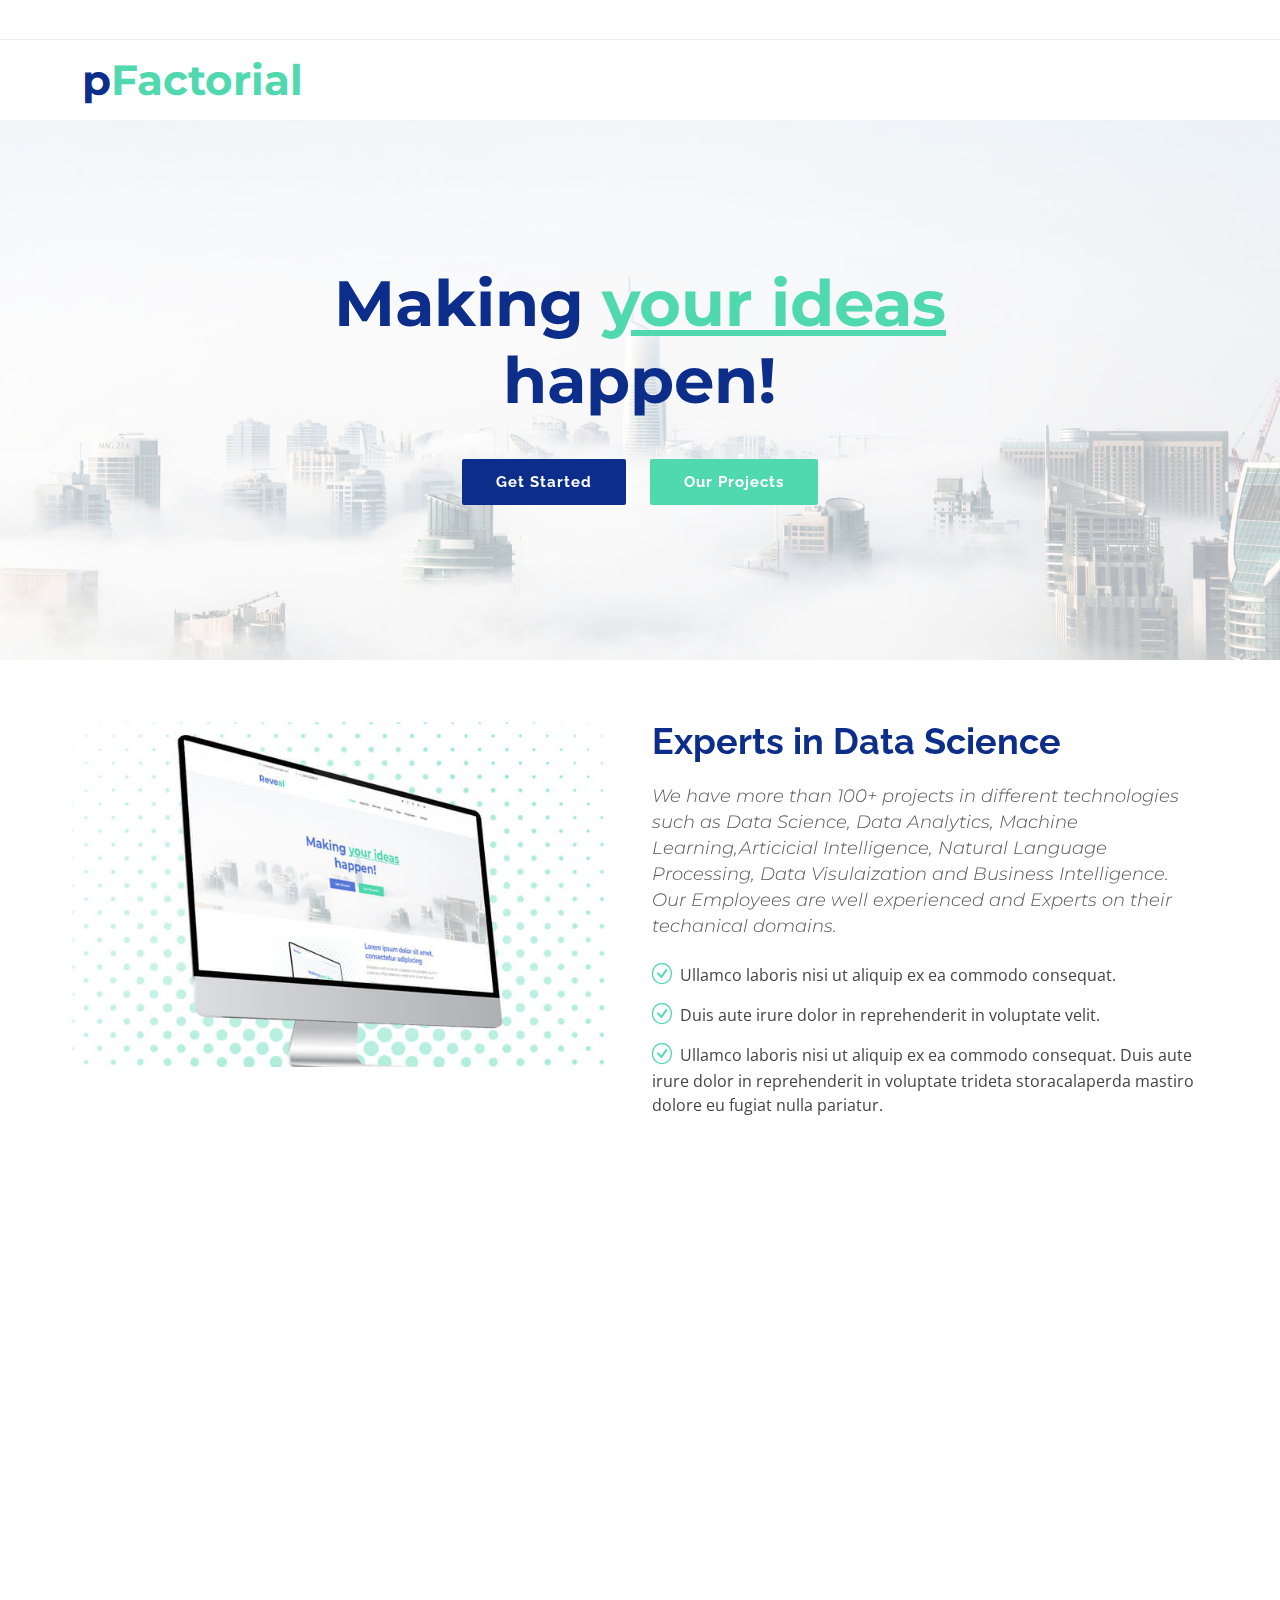
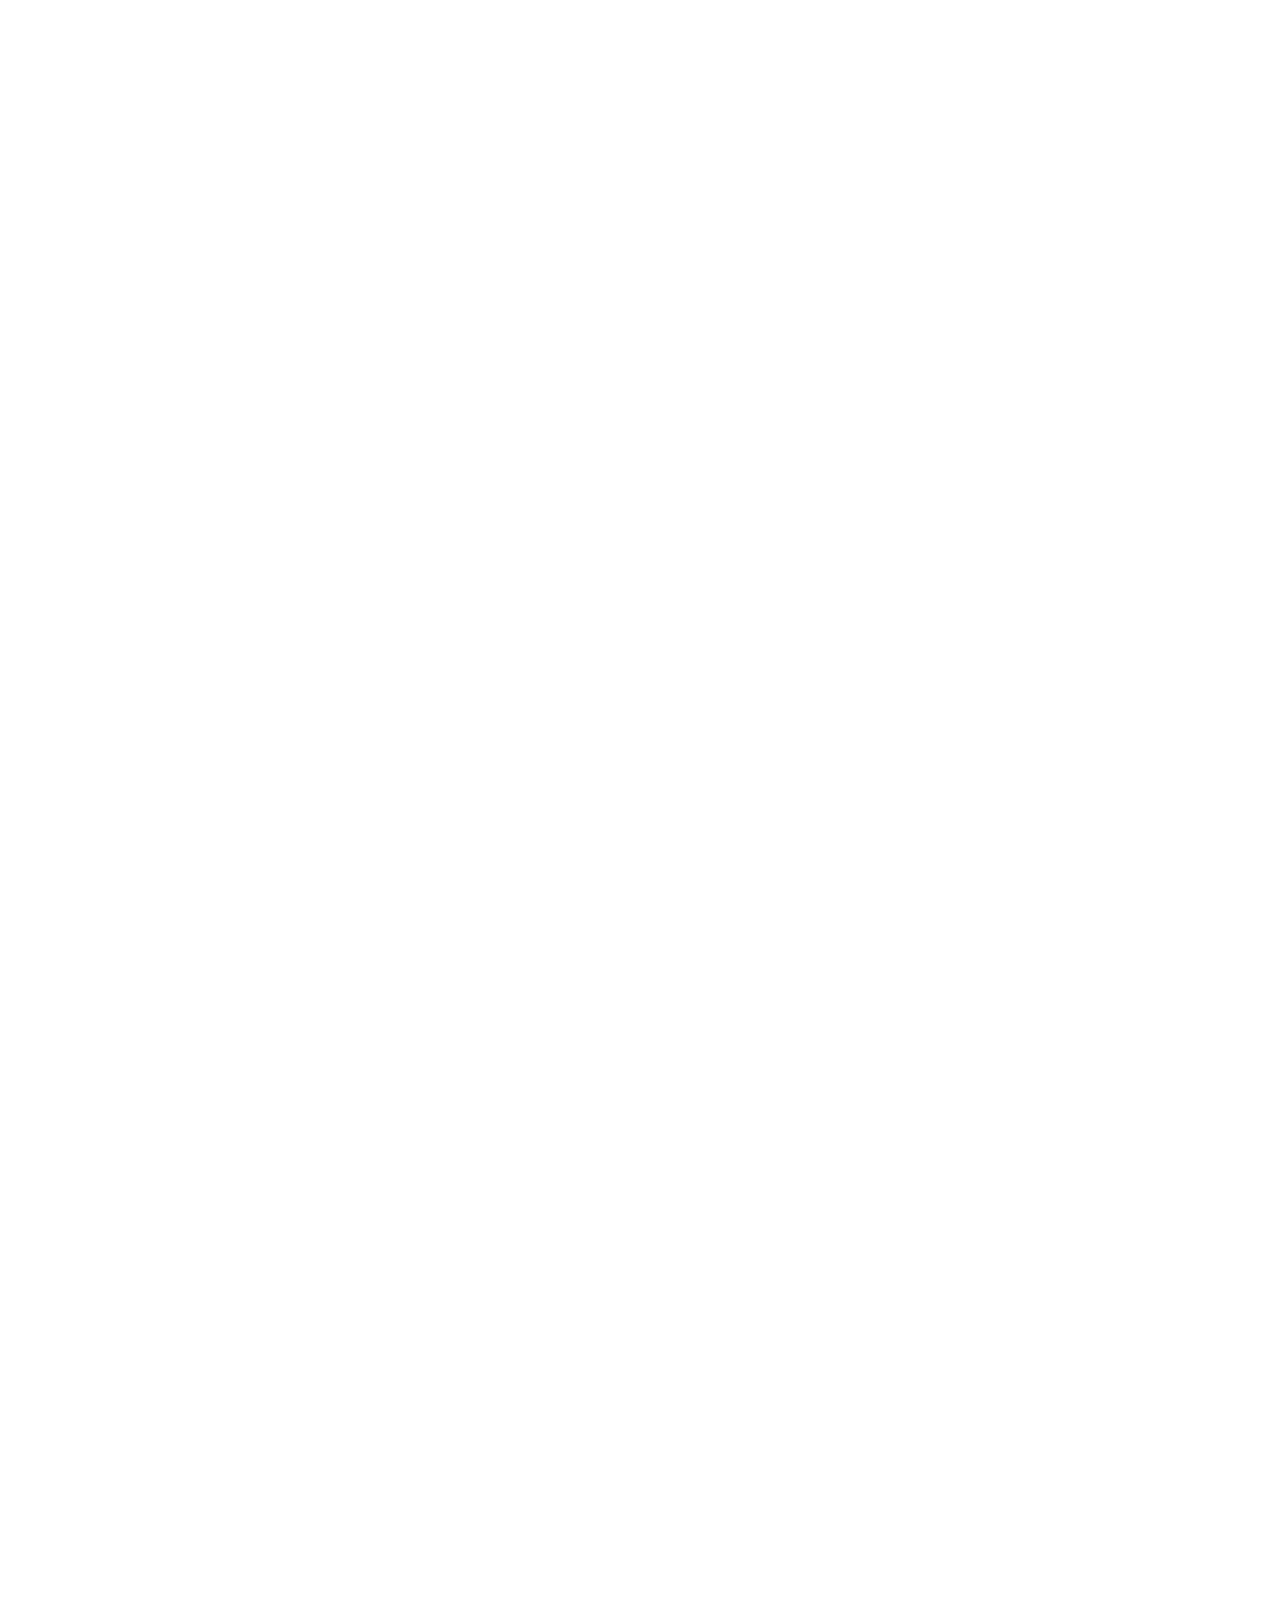
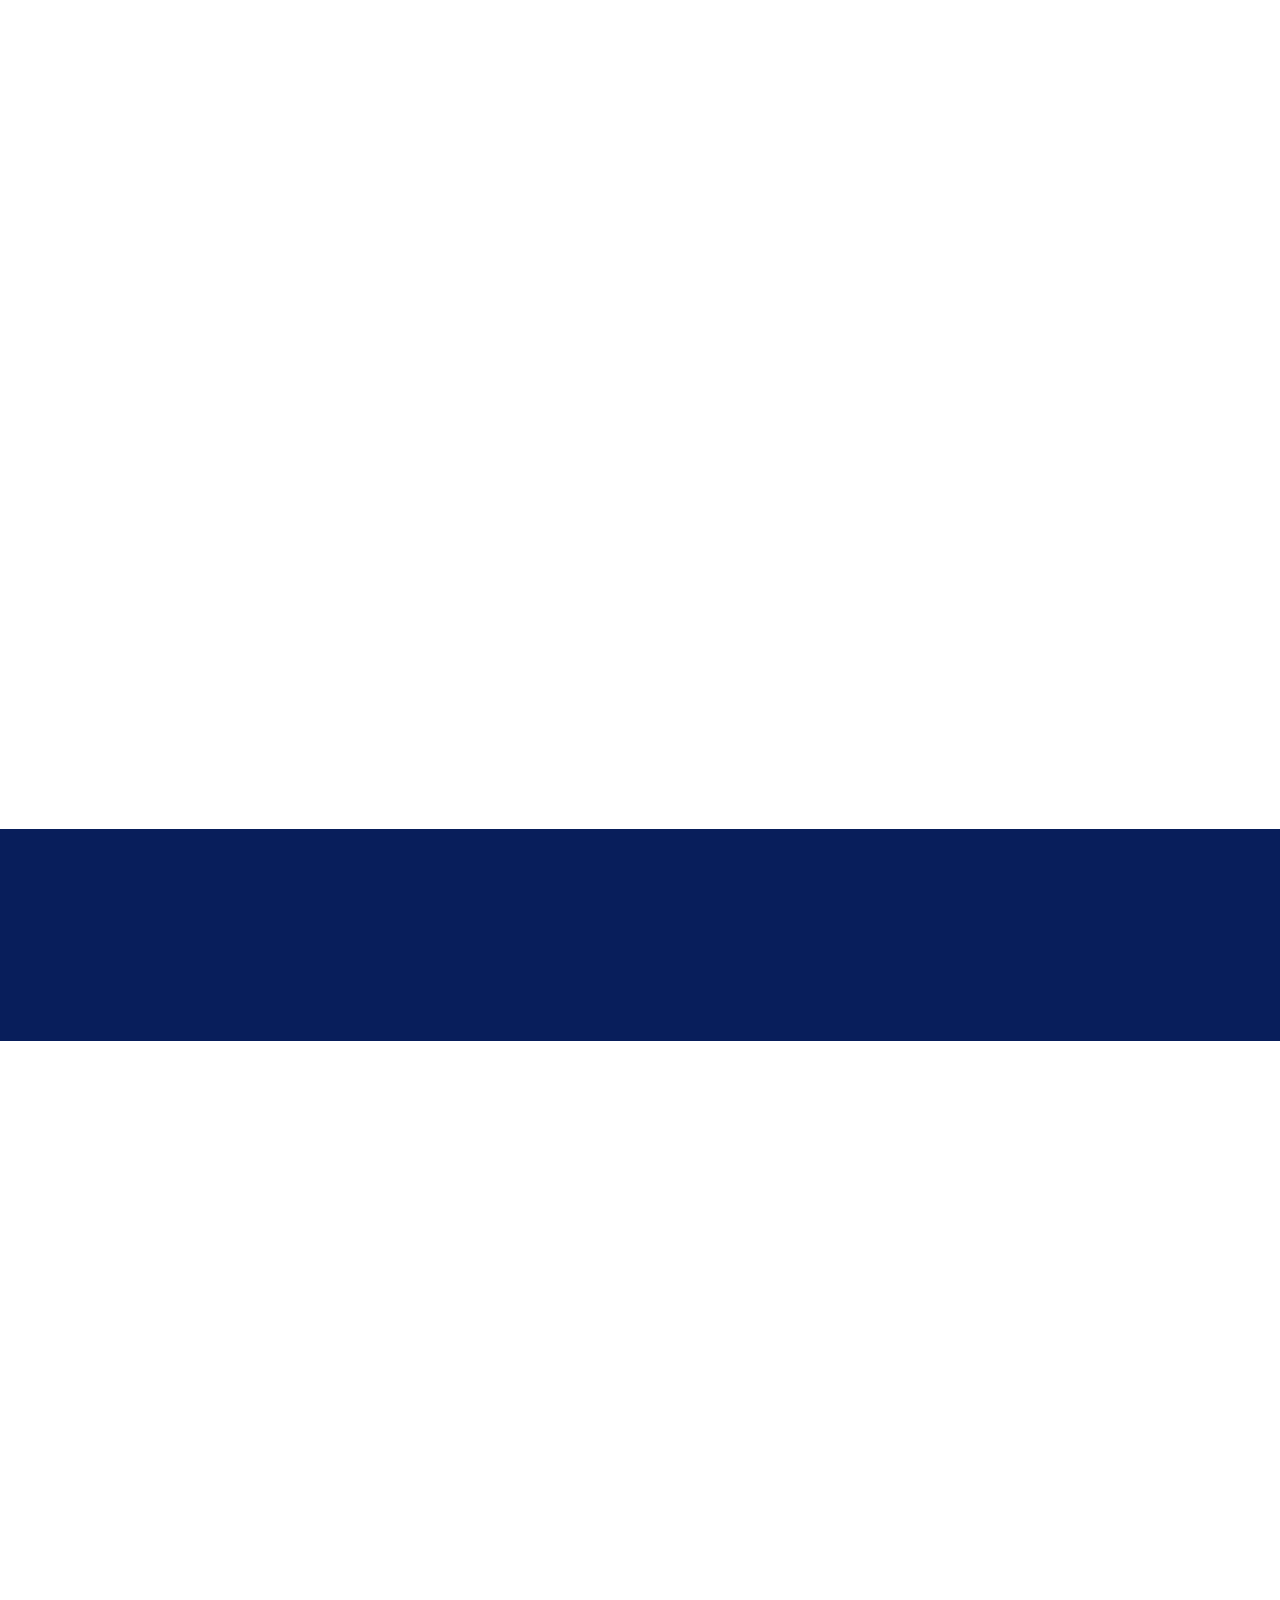
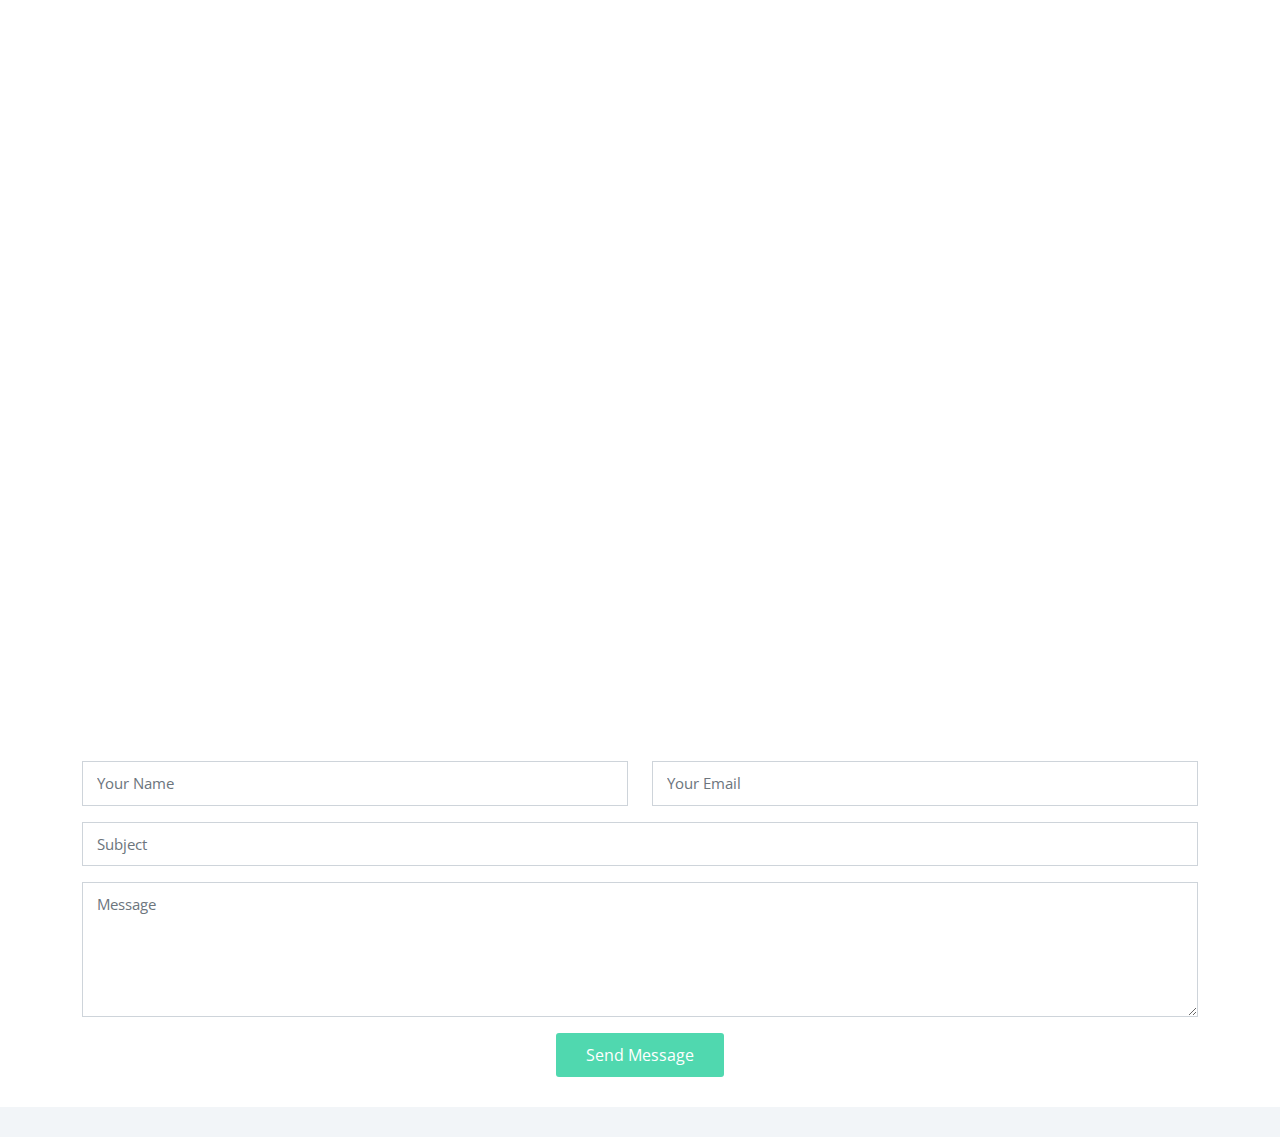
==== commit 2558d52d: "Include Nav, Contact & Footer" ====
--- a/index.html
+++ b/index.html
@@ -30,30 +30,17 @@
   <!-- jquery -->
   <script src="https://cdnjs.cloudflare.com/ajax/libs/jquery/3.6.0/jquery.js" integrity="sha512-n/4gHW3atM3QqRcbCn6ewmpxcLAHGaDjpEBu4xZd47N0W2oQ+6q7oc3PXstrJYXcbNU1OHdQ1T7pAP+gi5Yu8g==" crossorigin="anonymous" referrerpolicy="no-referrer"></script>
 
-  <!-- =======================================================
-  * Template Name: Reveal - v4.4.0
-  * Template URL: https://bootstrapmade.com/reveal-bootstrap-corporate-template/
-  * Author: BootstrapMade.com
-  * License: https://bootstrapmade.com/license/
-  ======================================================== -->
 </head>
 
 <body>
 
   <!-- ======= Top Bar ======= -->
   <section id="topbar" class="d-flex align-items-center">
-    <div class="container d-flex justify-content-center justify-content-md-between">
-      <div class="contact-info d-flex align-items-center">
-        <i class="bi bi-envelope d-flex align-items-center"><a href="mailto:arun@pfactorial.com">arun@pfactorial.com</a></i>
-        <i class="bi bi-phone d-flex align-items-center ms-4"><a href="tel:+91-9972867390"><span>+91 9972867390</span></a></i>
-      </div>
-      <div class="social-links d-none d-md-flex align-items-center">
-        <a href="#" class="twitter"><i class="bi bi-twitter"></i></a>
-        <a href="#" class="facebook"><i class="bi bi-facebook"></i></a>
-        <a href="#" class="instagram"><i class="bi bi-instagram"></i></a>
-        <a href="#" class="linkedin"><i class="bi bi-linkedin"></i></i></a>
-      </div>
-    </div>
+    <script>
+        $(function(){
+            $("#topbar").load("topbar.html")
+        });
+    </script>
   </section><!-- End Top Bar-->
 
   <!-- ======= Header ======= -->
@@ -62,7 +49,6 @@
 
         <div id="logo">
             <h1><a href="index.html">p<span>Factorial</span></a></h1>
-            <!-- Uncomment below if you prefer to use an image logo -->
             <!-- <a href="index.html"><img src="assets/img/logo.png" alt=""></a>-->
         </div>
         
@@ -73,6 +59,7 @@
                 });
             </script>
         </nav><!-- .navbar -->
+
     </div>
 </header><!-- End Header -->
 
@@ -562,20 +549,11 @@
 
   <!-- ======= Footer ======= -->
   <footer id="footer">
-    <div class="container">
-      <div class="copyright">
-        &copy; Copyright <strong>Reveal</strong>. All Rights Reserved
-      </div>
-      <div class="credits">
-        <!--
-        All the links in the footer should remain intact.
-        You can delete the links only if you purchased the pro version.
-        Licensing information: https://bootstrapmade.com/license/
-        Purchase the pro version with working PHP/AJAX contact form: https://bootstrapmade.com/buy/?theme=Reveal
-      -->
-        Designed by <a href="https://bootstrapmade.com/">BootstrapMade</a>
-      </div>
-    </div>
+    <script>
+        $(function(){
+            $("#footer").load("footer.html")
+        });
+    </script>
   </footer><!-- End Footer -->
 
   <a href="#" class="back-to-top d-flex align-items-center justify-content-center"><i class="bi bi-arrow-up-short"></i></a>
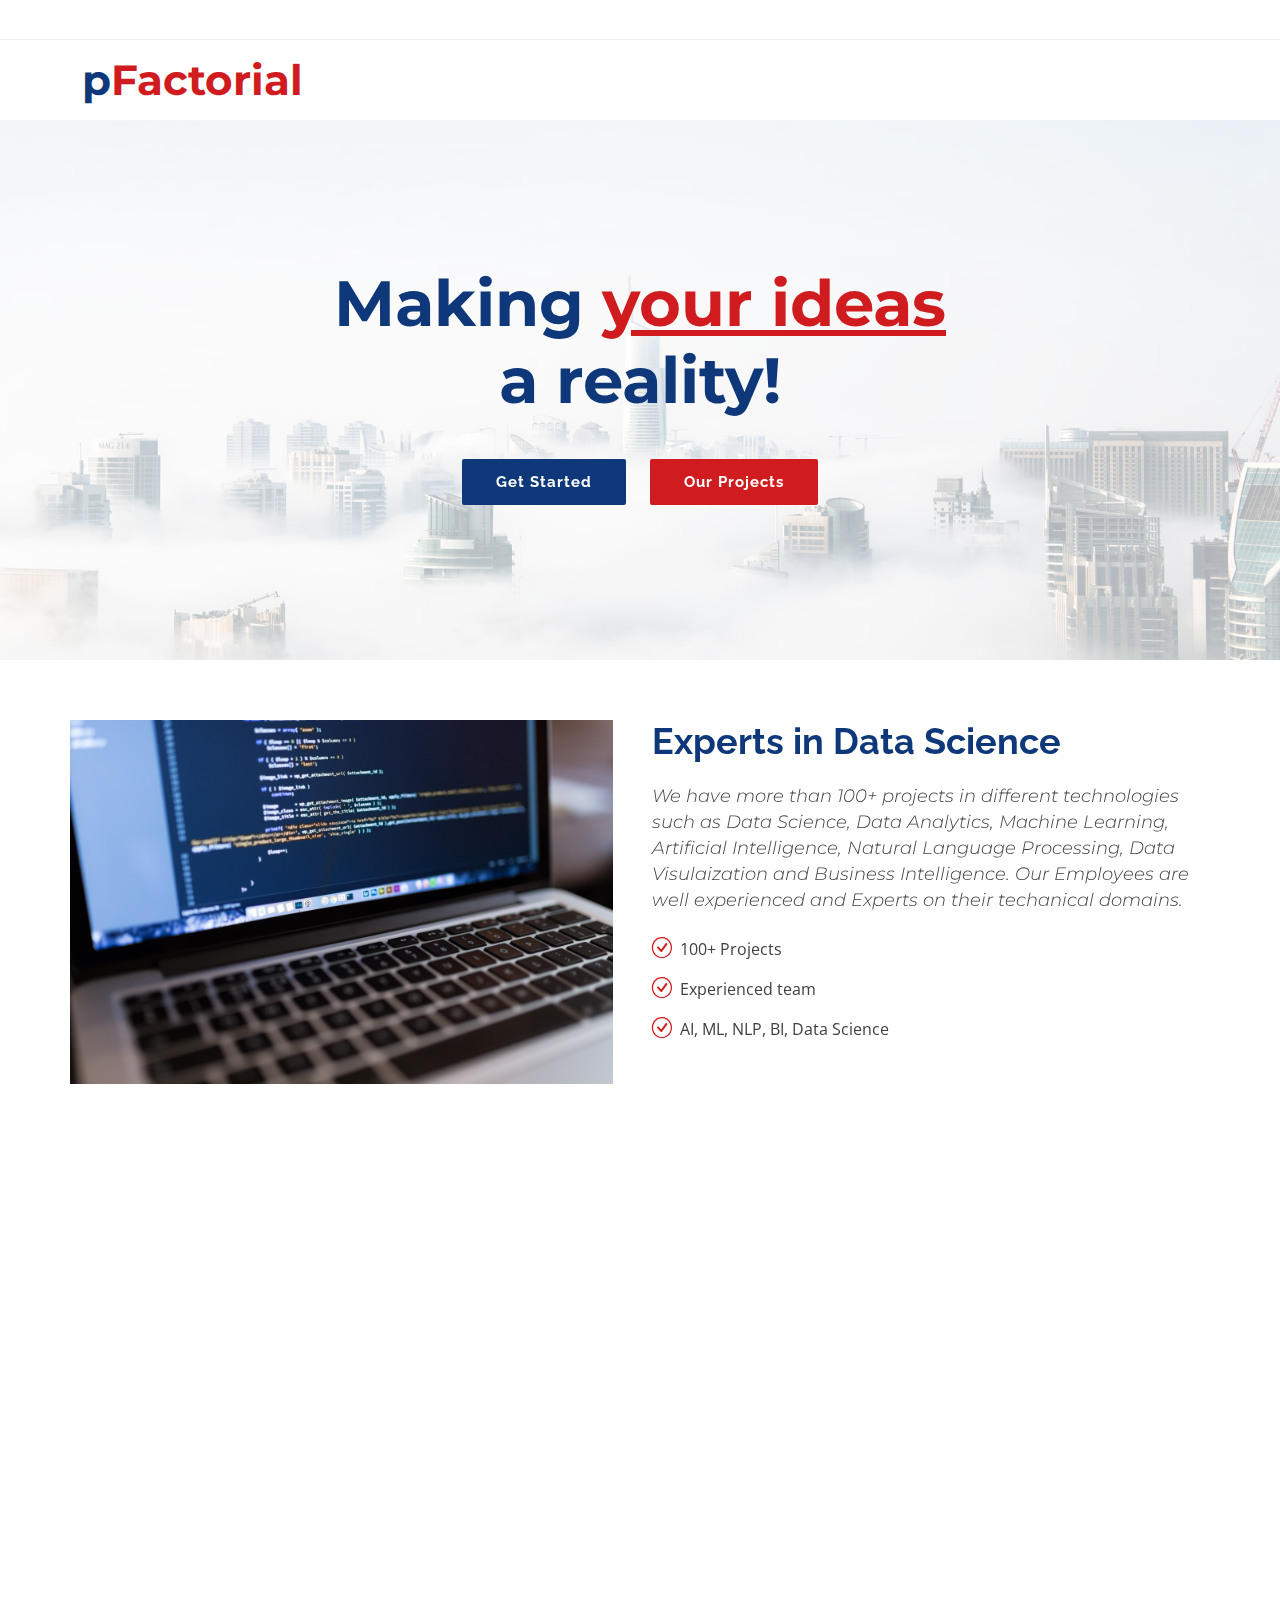
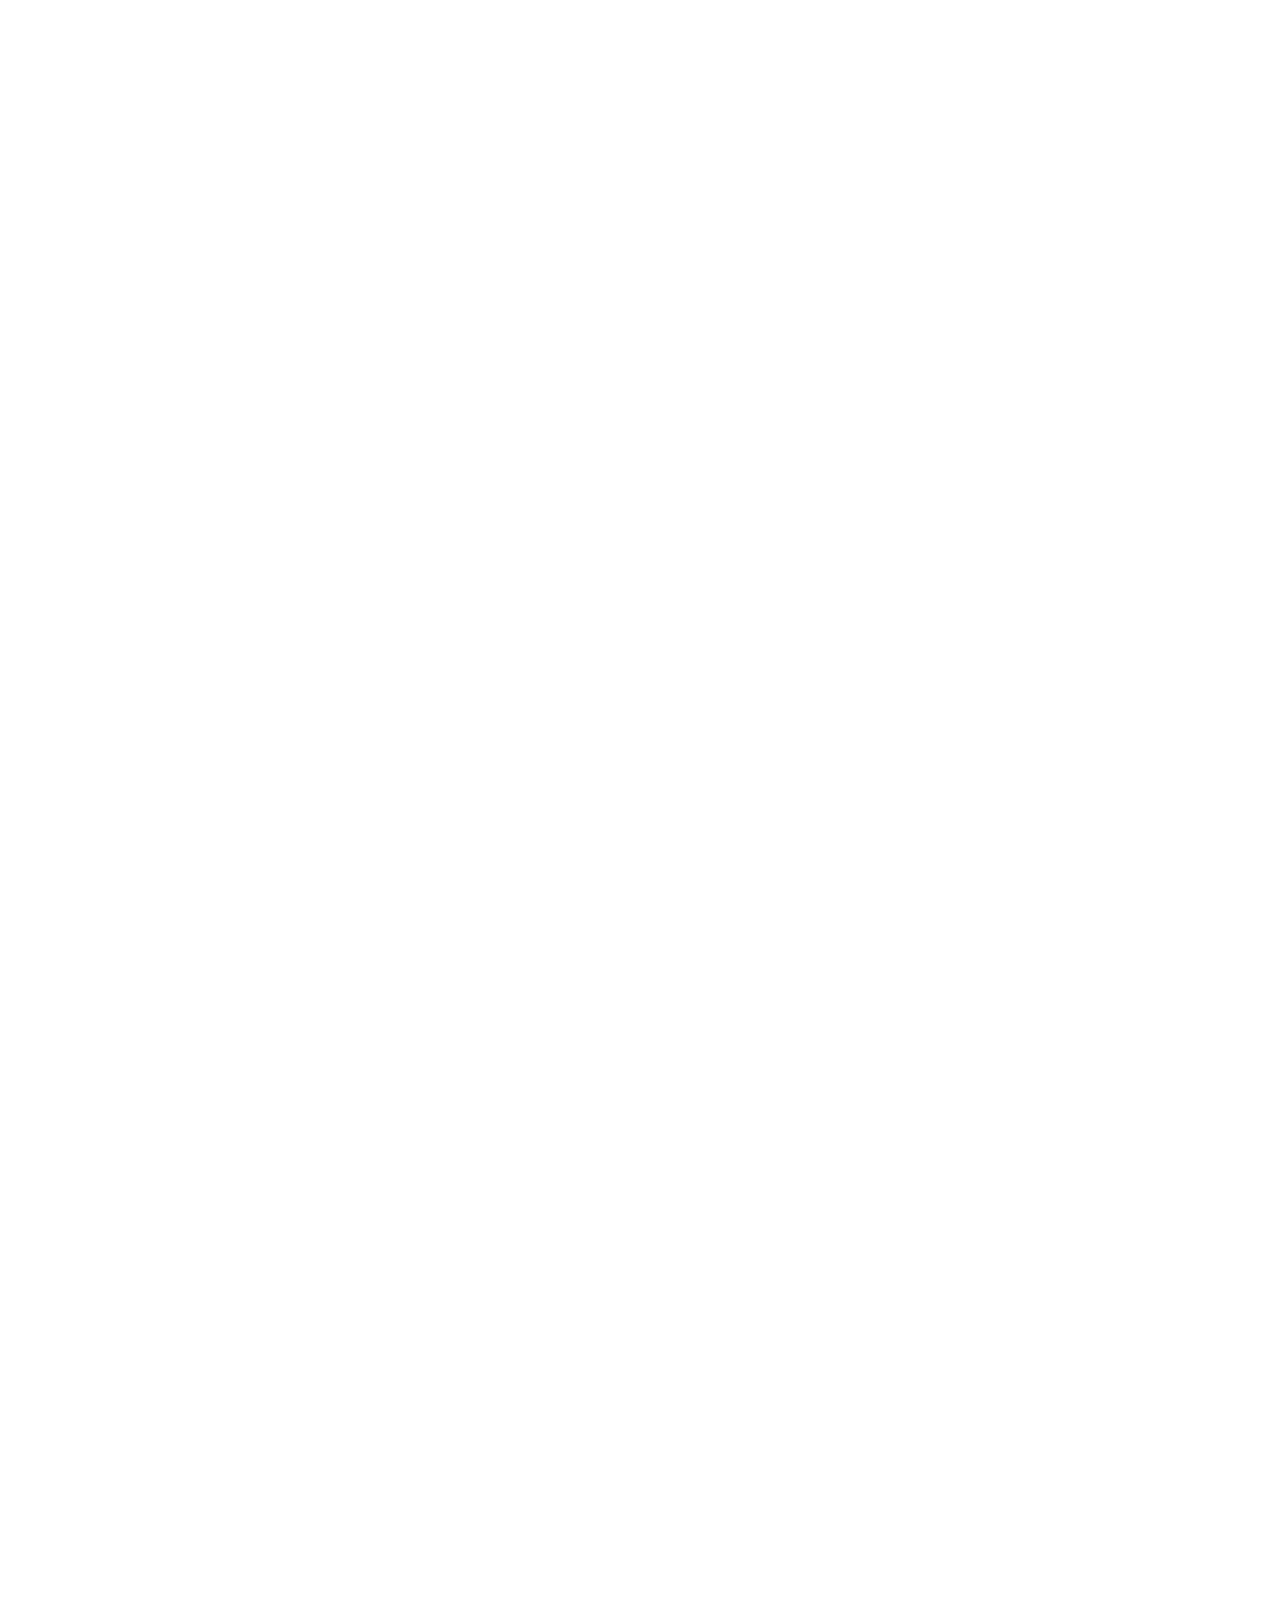
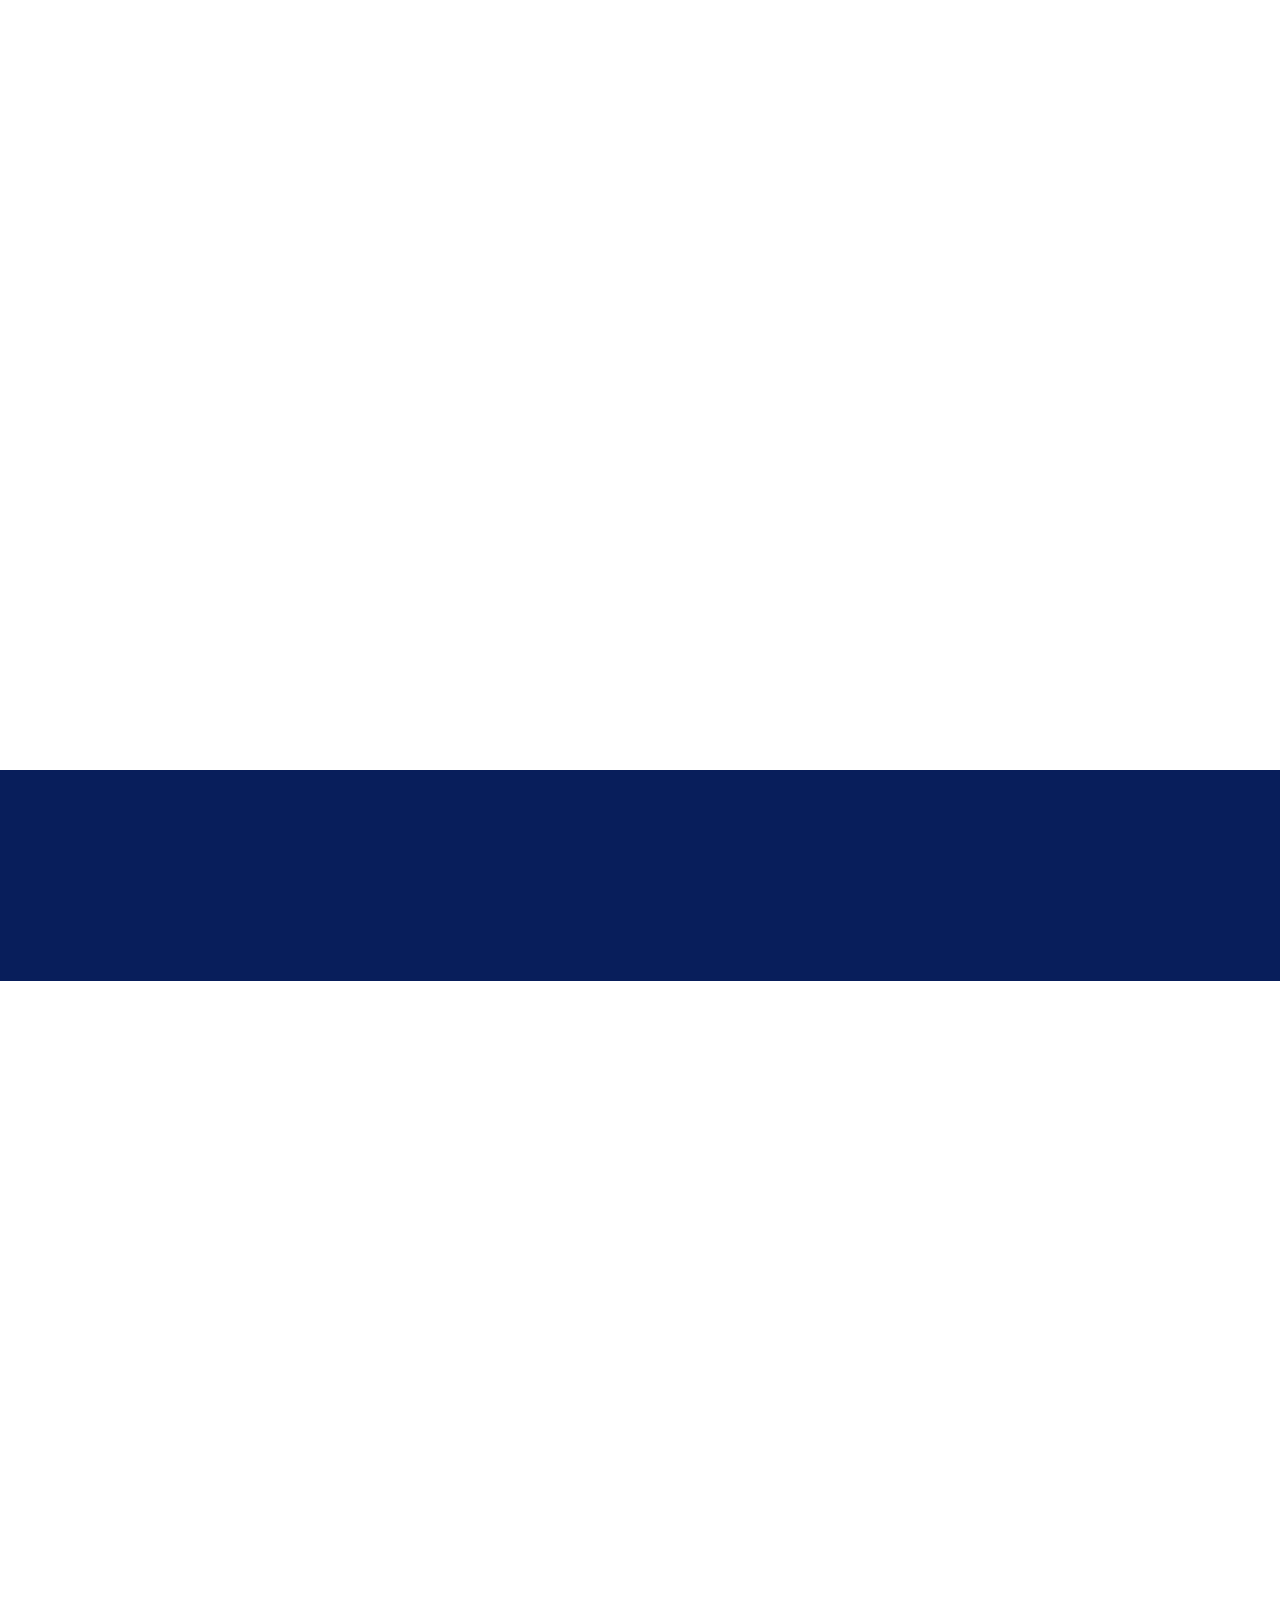
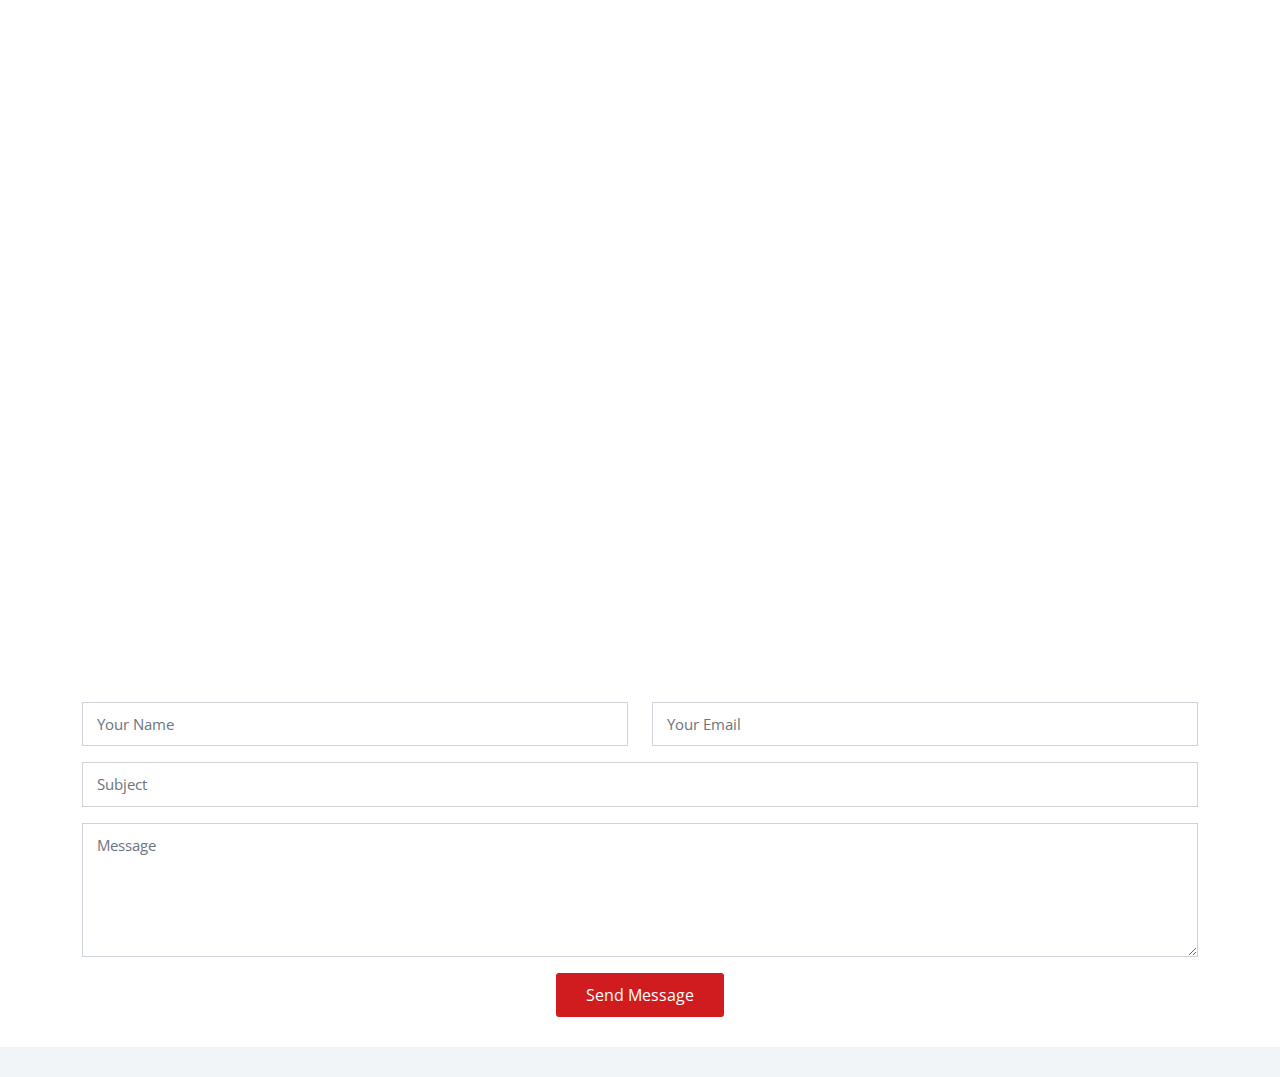
==== commit b23bb6cc: "Red-Blue Color Scheme" ====
--- a/index.html
+++ b/index.html
@@ -67,7 +67,7 @@
 <section id="hero">
     
     <div class="hero-content" data-aos="fade-up">
-        <h2>Making <span>your ideas</span><br>happen!</h2>
+        <h2>Making <span>your ideas</span><br>a reality!</h2>
       <div>
         <a href="#about" class="btn-get-started scrollto">Get Started</a>
         <a href="#portfolio" class="btn-projects scrollto">Our Projects</a>
@@ -93,17 +93,17 @@
       <div class="container" data-aos="fade-up">
         <div class="row">
           <div class="col-lg-6 about-img">
-            <img src="assets/img/about-img.jpg" alt="">
+            <img src="assets/img/table.jpg" alt="">
           </div>
 
           <div class="col-lg-6 content">
             <h2>Experts in Data Science</h2>
-            <h3>We have more than 100+ projects in different technologies such as Data Science, Data Analytics, Machine Learning,Articicial Intelligence, Natural Language Processing, Data Visulaization and Business Intelligence. Our Employees are well experienced and Experts on their techanical domains.</h3>
+            <h3>We have more than 100+ projects in different technologies such as Data Science, Data Analytics, Machine Learning, Artificial Intelligence, Natural Language Processing, Data Visulaization and Business Intelligence. Our Employees are well experienced and Experts on their techanical domains.</h3>
 
             <ul>
-              <li><i class="bi bi-check-circle"></i> Ullamco laboris nisi ut aliquip ex ea commodo consequat.</li>
-              <li><i class="bi bi-check-circle"></i> Duis aute irure dolor in reprehenderit in voluptate velit.</li>
-              <li><i class="bi bi-check-circle"></i> Ullamco laboris nisi ut aliquip ex ea commodo consequat. Duis aute irure dolor in reprehenderit in voluptate trideta storacalaperda mastiro dolore eu fugiat nulla pariatur.</li>
+              <li><i class="bi bi-check-circle"></i> 100+ Projects</li>
+              <li><i class="bi bi-check-circle"></i> Experienced team</li>
+              <li><i class="bi bi-check-circle"></i> AI, ML, NLP, BI, Data Science</li>
             </ul>
 
           </div>
--- a/assets/css/style.css
+++ b/assets/css/style.css
@@ -1,21 +1,15 @@
-/**
-* Template Name: Reveal - v4.4.0
-* Template URL: https://bootstrapmade.com/reveal-bootstrap-corporate-template/
-* Author: BootstrapMade.com
-* License: https://bootstrapmade.com/license/
-*/
 
 /*--------------------------------------------------------------
 # General
 --------------------------------------------------------------*/
 body {
   background: #fff;
-  color: #444;
+  color: #3f3f3f;
   font-family: "Open Sans", sans-serif;
 }
 
 a {
-  color: #50d8af;
+  color: #D01C1F;
   text-decoration: none;
   transition: 0.5s;
 }
@@ -48,7 +42,7 @@
   right: 15px;
   bottom: 15px;
   z-index: 996;
-  background: #50d8af;
+  background: #D01C1F;
   width: 40px;
   height: 40px;
   transition: all 0.4s;
@@ -59,7 +53,7 @@
   line-height: 0;
 }
 .back-to-top:hover {
-  background: #71dfbe;
+  background: #e85153;
   color: #fff;
 }
 .back-to-top.active {
@@ -79,28 +73,28 @@
 }
 #topbar .contact-info i {
   font-style: normal;
-  color: #50d8af;
+  color: #D01C1F;
 }
 #topbar .contact-info i a, #topbar .contact-info i span {
   padding-left: 5px;
-  color: #444;
+  color: #3f3f3f;
 }
 #topbar .contact-info i a {
   line-height: 0;
   transition: 0.3s;
 }
 #topbar .contact-info i a:hover {
-  color: #50d8af;
+  color: #D01C1F;
 }
 #topbar .social-links a {
-  color: #555;
+  color: #5a5a5a;
   padding: 0 15px;
   display: inline-block;
   line-height: 1px;
   border-left: 1px solid #e9e9e9;
 }
 #topbar .social-links a:hover {
-  color: #50d8af;
+  color: #D01C1F;
 }
 #topbar .social-links a:first-child {
   border-left: 0;
@@ -124,10 +118,14 @@
   font-weight: 700;
 }
 #header #logo h1 a {
-  color: #0c2e8a;
+  color: #0e387a;
+  /*  Blues  5B84B1 210070 0e387a  */
+  /*  Reds  D01C1F 990011   */
+
 }
 #header #logo h1 a span {
-  color: #50d8af;
+  color: #D01C1F;
+  /* Greens D01C1F 00e1d9 008970*/
 }
 #header #logo img {
   padding: 0;
@@ -176,7 +174,7 @@
   font-family: "Raleway", sans-serif;
   font-size: 15px;
   font-weight: 600;
-  color: #444;
+  color: #3f3f3f;
   white-space: nowrap;
   transition: 0.3s;
 }
@@ -186,7 +184,7 @@
   margin-left: 5px;
 }
 .navbar a:hover, .navbar .active, .navbar .active:focus, .navbar li:hover > a {
-  color: #50d8af;
+  color: #D01C1F;
 }
 .navbar .dropdown ul {
   display: block;
@@ -213,7 +211,7 @@
   font-size: 12px;
 }
 .navbar .dropdown ul a:hover, .navbar .dropdown ul .active:hover, .navbar .dropdown ul li:hover > a {
-  color: #50d8af;
+  color: #D01C1F;
 }
 .navbar .dropdown:hover > ul {
   opacity: 1;
@@ -244,7 +242,7 @@
 * Mobile Navigation 
 */
 .mobile-nav-toggle {
-  color: #0c2e8a;
+  color: #0e387a;
   font-size: 28px;
   cursor: pointer;
   display: none;
@@ -295,10 +293,10 @@
 .navbar-mobile a, .navbar-mobile a:focus {
   padding: 10px 20px;
   font-size: 15px;
-  color: #0c2e8a;
+  color: #0e387a;
 }
 .navbar-mobile a:hover, .navbar-mobile .active, .navbar-mobile li:hover > a {
-  color: #50d8af;
+  color: #D01C1F;
 }
 .navbar-mobile .getstarted, .navbar-mobile .getstarted:focus {
   margin: 15px;
@@ -324,7 +322,7 @@
   font-size: 12px;
 }
 .navbar-mobile .dropdown ul a:hover, .navbar-mobile .dropdown ul .active:hover, .navbar-mobile .dropdown ul li:hover > a {
-  color: #50d8af;
+  color: #D01C1F;
 }
 .navbar-mobile .dropdown > .dropdown-active {
   display: block;
@@ -355,13 +353,13 @@
   text-align: center;
 }
 #hero .hero-content h2 {
-  color: #0c2e8a;
+  color: #0e387a;
   margin-bottom: 30px;
   font-size: 64px;
   font-weight: 700;
 }
 #hero .hero-content h2 span {
-  color: #50d8af;
+  color: #D01C1F;
   text-decoration: underline;
 }
 @media (max-width: 767px) {
@@ -382,20 +380,20 @@
   color: #fff;
 }
 #hero .hero-content .btn-get-started {
-  background: #0c2e8a;
-  border: 2px solid #0c2e8a;
+  background: #0e387a;
+  border: 2px solid #0e387a;
 }
 #hero .hero-content .btn-get-started:hover {
   background: none;
-  color: #0c2e8a;
+  color: #0e387a;
 }
 #hero .hero-content .btn-projects {
-  background: #50d8af;
-  border: 2px solid #50d8af;
+  background: #D01C1F;
+  border: 2px solid #D01C1F;
 }
 #hero .hero-content .btn-projects:hover {
   background: none;
-  color: #50d8af;
+  color: #D01C1F;
 }
 #hero .hero-slider {
   z-index: 8;
@@ -435,7 +433,7 @@
 }
 .section-header h2 {
   font-size: 32px;
-  color: #0c2e8a;
+  color: #0e387a;
   text-transform: uppercase;
   font-weight: 700;
   position: relative;
@@ -447,7 +445,7 @@
   display: block;
   width: 50px;
   height: 3px;
-  background: #50d8af;
+  background: #D01C1F;
   bottom: 0;
   left: 0;
 }
@@ -525,13 +523,13 @@
   }
 }
 #about .content h2 {
-  color: #0c2e8a;
+  color: #0e387a;
   font-weight: 700;
   font-size: 36px;
   font-family: "Raleway", sans-serif;
 }
 #about .content h3 {
-  color: #555;
+  color: #5a5a5;
   font-weight: 300;
   font-size: 18px;
   line-height: 26px;
@@ -546,7 +544,7 @@
 #about .content i {
   font-size: 20px;
   padding-right: 4px;
-  color: #50d8af;
+  color: #D01C1F;
 }
 #about .content ul {
   list-style: none;
@@ -578,15 +576,15 @@
   float: left;
 }
 #services .box .icon i {
-  color: #444;
+  color: #3f3f3f;
   font-size: 64px;
   transition: 0.5s;
   line-height: 0;
   margin-top: 34px;
 }
 #services .box .icon i:before {
-  background: #0c2e8a;
-  background: linear-gradient(45deg, #50d8af 0%, #a3ebd5 100%);
+  background: #0e387a;
+  background: linear-gradient(135deg, #D01C1F 0%, #e85153 100%);
   background-clip: border-box;
   -webkit-background-clip: text;
   -webkit-text-fill-color: transparent;
@@ -598,7 +596,7 @@
   font-size: 22px;
 }
 #services .box h4 a {
-  color: #444;
+  color: #3f3f3f;
 }
 #services .box p {
   font-size: 14px;
@@ -644,10 +642,10 @@
   height: 12px;
   background-color: #fff;
   opacity: 1;
-  border: 1px solid #50d8af;
+  border: 1px solid #D01C1F;
 }
 #clients .swiper-pagination .swiper-pagination-bullet-active {
-  background-color: #50d8af;
+  background-color: #D01C1F;
 }
 
 /* Our Portfolio Section
@@ -670,7 +668,7 @@
   font-size: 14px;
   font-weight: 500;
   line-height: 1;
-  color: #444;
+  color: #3f3f3f;
   margin: 0 3px 10px 3px;
   transition: all ease-in-out 0.3s;
   background: #f7f7f7;
@@ -678,7 +676,7 @@
 }
 #portfolio #portfolio-flters li:hover, #portfolio #portfolio-flters li.filter-active {
   color: #fff;
-  background: #50d8af;
+  background: #D01C1F;
 }
 #portfolio #portfolio-flters li:last-child {
   margin-right: 0;
@@ -700,7 +698,7 @@
   bottom: -50px;
   z-index: 3;
   transition: all ease-in-out 0.3s;
-  background: #50d8af;
+  background: #D01C1F;
   padding: 15px 20px;
 }
 #portfolio .portfolio-item .portfolio-info h4 {
@@ -753,10 +751,10 @@
   height: 12px;
   background-color: #fff;
   opacity: 1;
-  border: 1px solid #50d8af;
+  border: 1px solid #D01C1F;
 }
 .portfolio-details .portfolio-details-slider .swiper-pagination .swiper-pagination-bullet-active {
-  background-color: #50d8af;
+  background-color: #D01C1F;
 }
 .portfolio-details .portfolio-info {
   padding: 30px;
@@ -853,10 +851,10 @@
   height: 12px;
   background-color: #fff;
   opacity: 1;
-  border: 1px solid #50d8af;
+  border: 1px solid #D01C1F;
 }
 #testimonials .swiper-pagination .swiper-pagination-bullet-active {
-  background-color: #50d8af;
+  background-color: #D01C1F;
 }
 
 /* Call To Action Section
@@ -895,8 +893,8 @@
   color: #fff;
 }
 #call-to-action .cta-btn:hover {
-  background: #50d8af;
-  border: 3px solid #50d8af;
+  background: #D01C1F;
+  border: 3px solid #D01C1F;
 }
 
 /* Our Team Section
@@ -917,7 +915,7 @@
   max-width: 100%;
 }
 #team .member .details {
-  background: #50d8af;
+  background: #D01C1F;
   color: #fff;
   padding: 15px;
   border-radius: 0 0 3px 3px;
@@ -956,7 +954,7 @@
   font-size: 48px;
   display: inline-block;
   margin-bottom: 10px;
-  color: #50d8af;
+  color: #D01C1F;
 }
 #contact .contact-info address, #contact .contact-info p {
   margin-bottom: 0;
@@ -973,7 +971,7 @@
   color: #000;
 }
 #contact .contact-info a:hover {
-  color: #50d8af;
+  color: #D01C1F;
 }
 #contact .contact-address, #contact .contact-phone, #contact .contact-email {
   margin-bottom: 20px;
@@ -1049,10 +1047,10 @@
   font-size: 15px;
 }
 #contact .php-email-form input::focus, #contact .php-email-form textarea::focus {
-  background-color: #50d8af;
+  background-color: #D01C1F;
 }
 #contact .php-email-form button[type=submit] {
-  background: #50d8af;
+  background: #D01C1F;
   border: 0;
   border-radius: 3px;
   padding: 10px 30px;
@@ -1061,7 +1059,7 @@
   cursor: pointer;
 }
 #contact .php-email-form button[type=submit]:hover {
-  background: #2dc899;
+  background: #D01C1F;
 }
 @-webkit-keyframes animate-loading {
   0% {
@@ -1095,8 +1093,8 @@
 #footer .credits {
   text-align: center;
   font-size: 13px;
-  color: #555;
+  color: #5a5a5;
 }
 #footer .credits a {
-  color: #0c2e8a;
+  color: #0e387a;
 }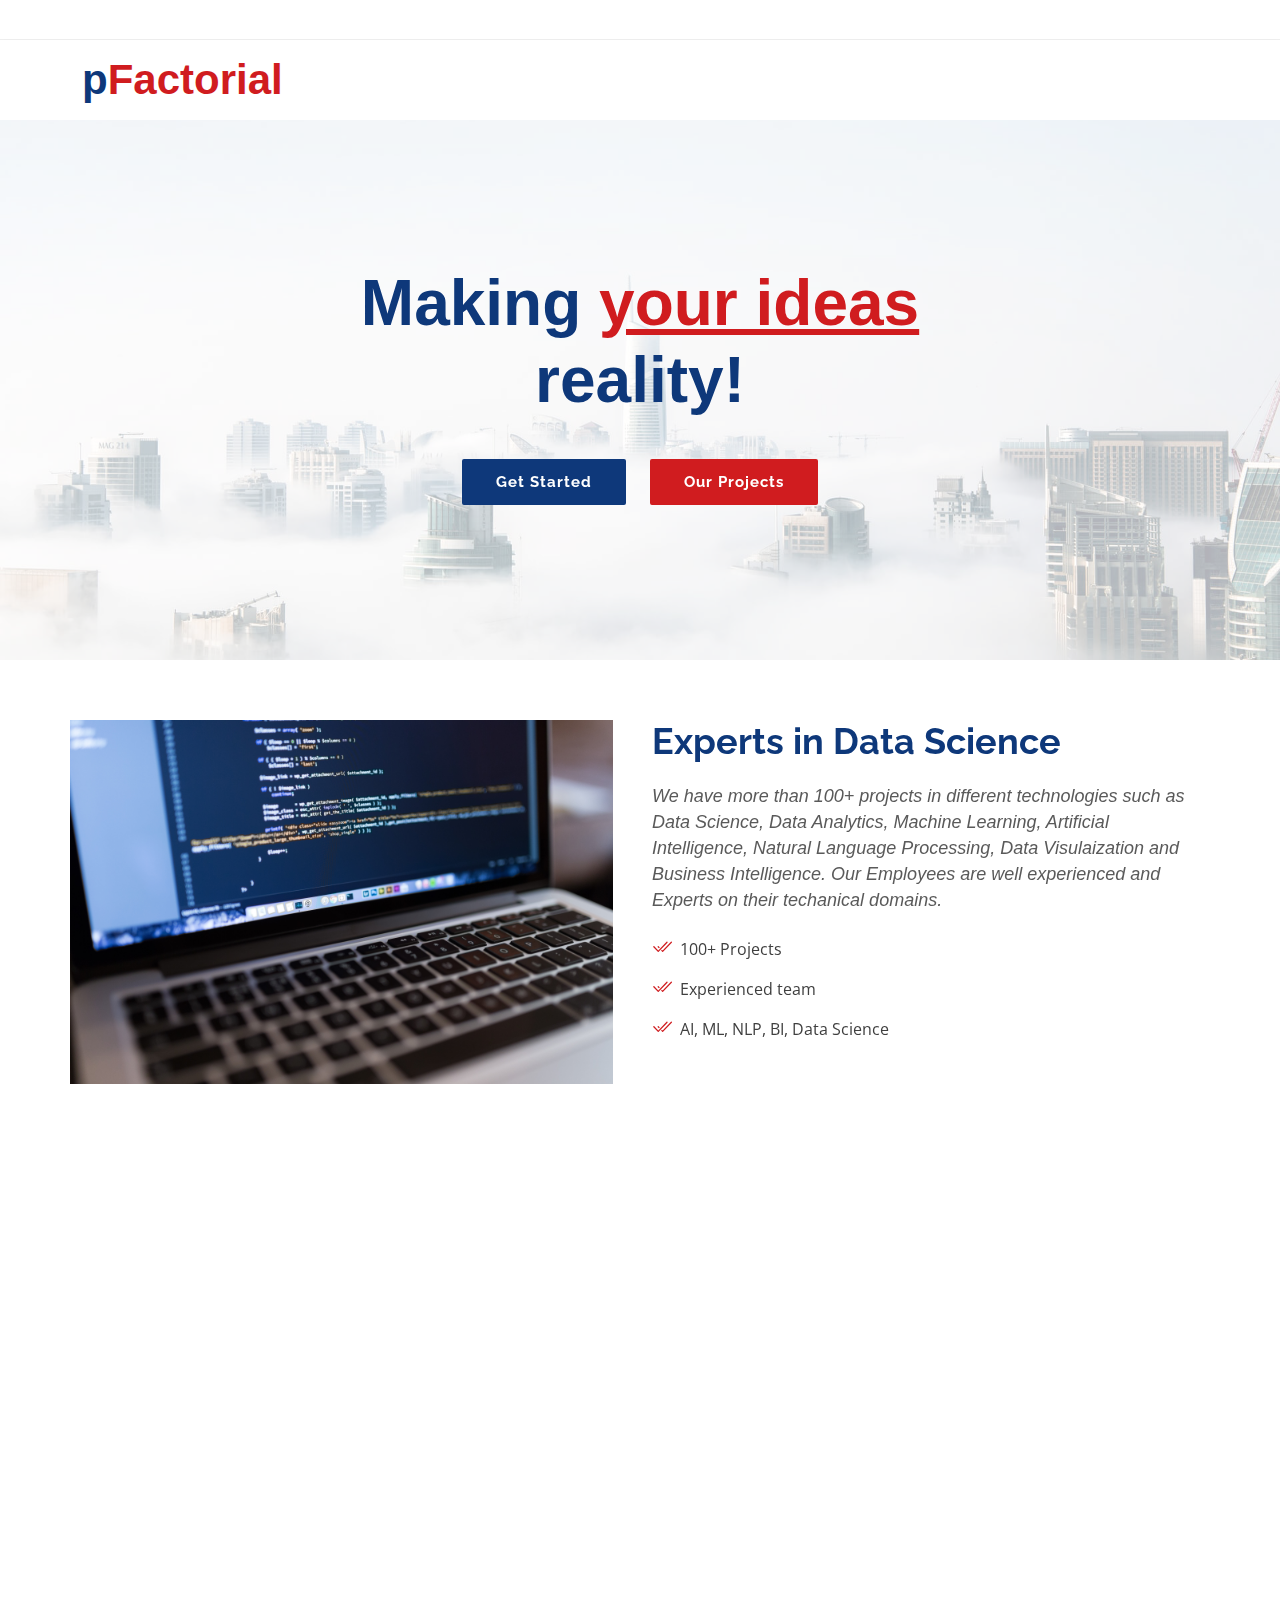
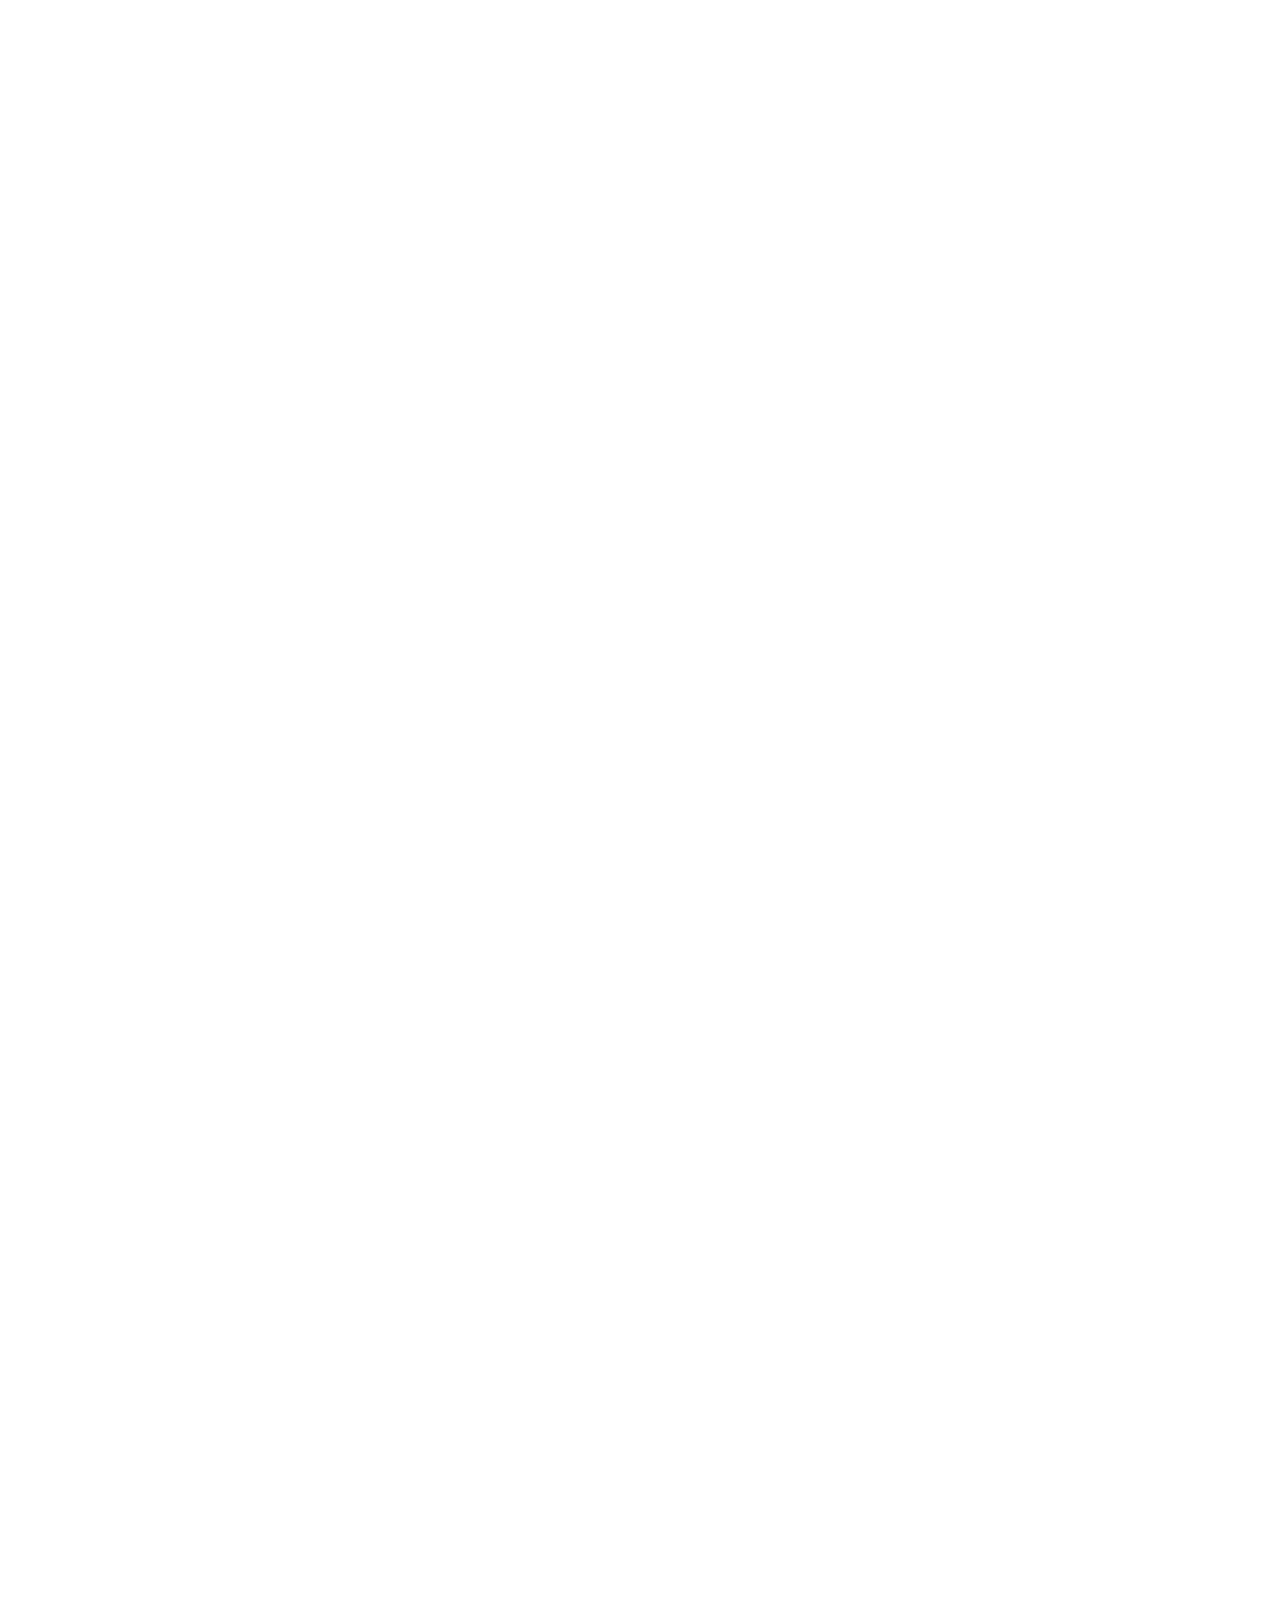
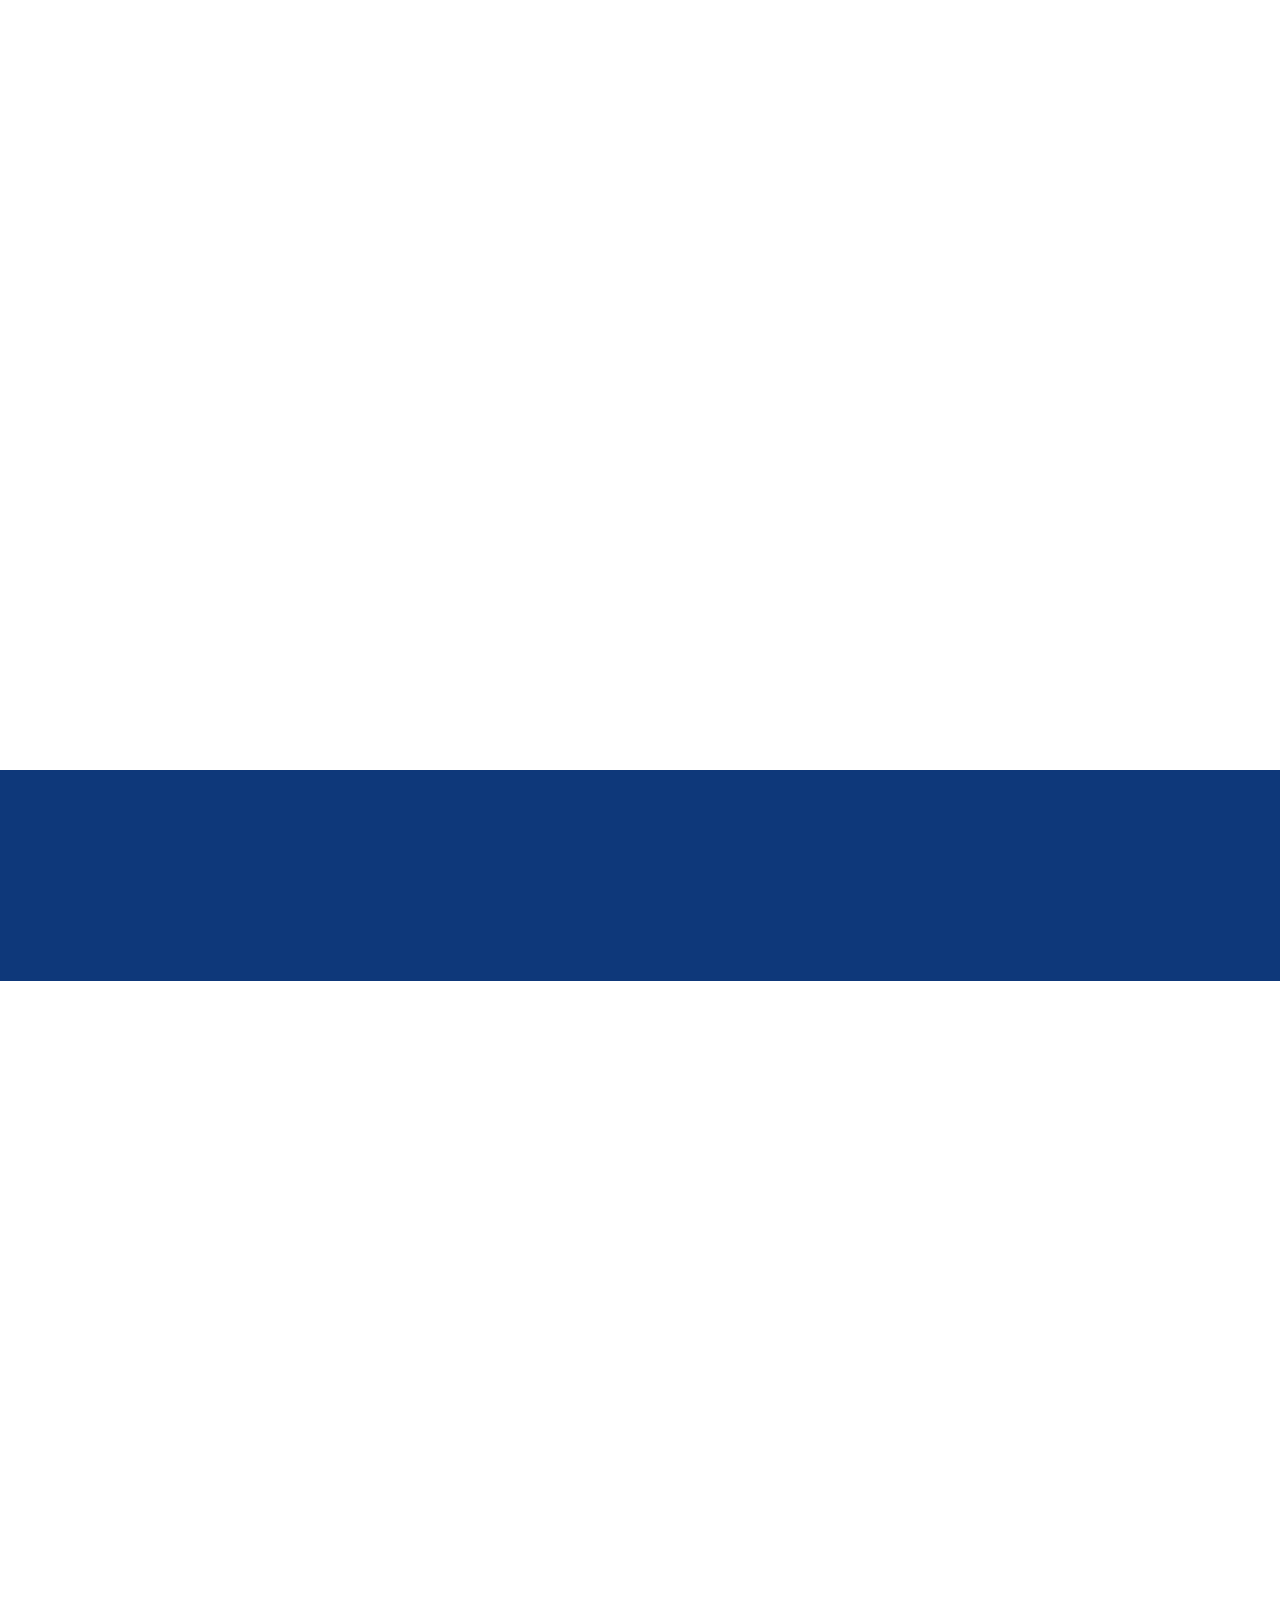
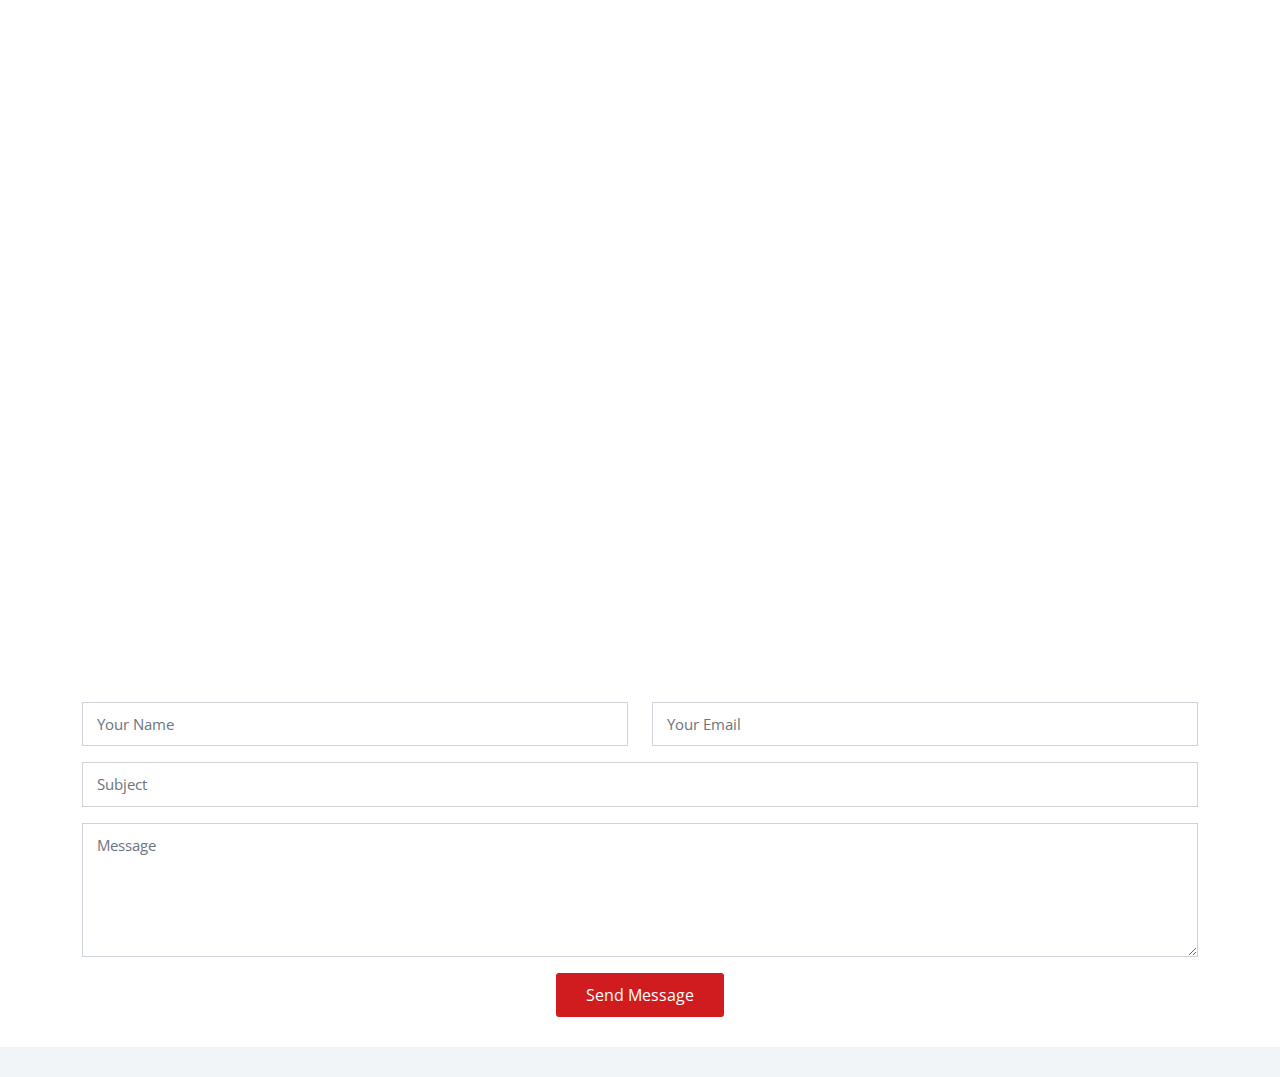
==== commit 276f40a8: "Home page rework" ====
--- a/index.html
+++ b/index.html
@@ -67,7 +67,7 @@
 <section id="hero">
     
     <div class="hero-content" data-aos="fade-up">
-        <h2>Making <span>your ideas</span><br>a reality!</h2>
+        <h2>Making <span>your ideas</span><br>reality!</h2>
       <div>
         <a href="#about" class="btn-get-started scrollto">Get Started</a>
         <a href="#portfolio" class="btn-projects scrollto">Our Projects</a>
@@ -101,9 +101,9 @@
             <h3>We have more than 100+ projects in different technologies such as Data Science, Data Analytics, Machine Learning, Artificial Intelligence, Natural Language Processing, Data Visulaization and Business Intelligence. Our Employees are well experienced and Experts on their techanical domains.</h3>
 
             <ul>
-              <li><i class="bi bi-check-circle"></i> 100+ Projects</li>
-              <li><i class="bi bi-check-circle"></i> Experienced team</li>
-              <li><i class="bi bi-check-circle"></i> AI, ML, NLP, BI, Data Science</li>
+              <li><i class="bi bi-check2-all"></i> 100+ Projects</li>
+              <li><i class="bi bi-check2-all"></i> Experienced team</li>
+              <li><i class="bi bi-check2-all"></i> AI, ML, NLP, BI, Data Science</li>
             </ul>
 
           </div>
@@ -124,31 +124,31 @@
 
           <div class="col-lg-6" data-aos="fade-up" data-aos-delay="100">
             <div class="box">
-              <div class="icon"><i class="bi bi-briefcase"></i></div>
-              <h4 class="title"><a href="">Lorem Ipsum</a></h4>
+              <div class="icon"><i class="bi bi-hdd-rack"></i></div>
+              <h4 class="title"><a href="">Data Science</a></h4>
               <p class="description">Voluptatum deleniti atque corrupti quos dolores et quas molestias excepturi sint occaecati cupiditate non provident etiro rabeta lingo.</p>
             </div>
           </div>
 
           <div class="col-lg-6" data-aos="fade-up" data-aos-delay="200">
             <div class="box">
-              <div class="icon"><i class="bi bi-card-checklist"></i></div>
-              <h4 class="title"><a href="">Dolor Sitema</a></h4>
+              <div class="icon"><i class="bi bi-graph-up"></i></div>
+              <h4 class="title"><a href="">Data Visualisation</a></h4>
               <p class="description">Minim veniam, quis nostrud exercitation ullamco laboris nisi ut aliquip ex ea commodo consequat tarad limino ata nodera clas.</p>
             </div>
           </div>
 
           <div class="col-lg-6" data-aos="fade-up" data-aos-delay="300">
             <div class="box">
-              <div class="icon"><i class="bi bi-bar-chart"></i></div>
-              <h4 class="title"><a href="">Sed ut perspiciatis</a></h4>
+              <div class="icon"><i class="bi bi-cloud-check"></i></div>
+              <h4 class="title"><a href="">Data Engineering</a></h4>
               <p class="description">Duis aute irure dolor in reprehenderit in voluptate velit esse cillum dolore eu fugiat nulla pariatur trinige zareta lobur trade.</p>
             </div>
           </div>
 
           <div class="col-lg-6" data-aos="fade-up" data-aos-delay="400">
             <div class="box">
-              <div class="icon"><i class="bi bi-binoculars"></i></div>
+              <div class="icon"><i class="bi bi-option"></i></div>
               <h4 class="title"><a href="">Magni Dolores</a></h4>
               <p class="description">Excepteur sint occaecat cupidatat non proident, sunt in culpa qui officia deserunt mollit anim id est laborum rideta zanox satirente madera</p>
             </div>
@@ -487,7 +487,7 @@
             <div class="contact-address">
               <i class="bi bi-geo-alt"></i>
               <h3>Address</h3>
-              <address>A108 Adam Street, NY 535022, USA</address>
+              <address>Calicut, Kerala, IN</address>
             </div>
           </div>
 
@@ -495,7 +495,7 @@
             <div class="contact-phone">
               <i class="bi bi-phone"></i>
               <h3>Phone Number</h3>
-              <p><a href="tel:+155895548855">+1 5589 55488 55</a></p>
+              <p><a href="+91-9972867390">+91 9972867390</a></p>
             </div>
           </div>
 
@@ -503,7 +503,7 @@
             <div class="contact-email">
               <i class="bi bi-envelope"></i>
               <h3>Email</h3>
-              <p><a href="mailto:info@example.com">info@example.com</a></p>
+              <p><a href="mailto:arun@pfactorial.com">arun@pfactorial.com</a></p>
             </div>
           </div>
 
@@ -511,8 +511,11 @@
       </div>
 
       <div class="container mb-4">
-        <iframe src="https://www.google.com/maps/embed?pb=!1m18!1m12!1m3!1d22864.11283411948!2d-73.96468908098944!3d40.630720240038435!2m3!1f0!2f0!3f0!3m2!1i1024!2i768!4f13.1!3m3!1m2!1s0x89c24fa5d33f083b%3A0xc80b8f06e177fe62!2sNew+York%2C+NY%2C+USA!5e0!3m2!1sen!2sbg!4v1540447494452" width="100%" height="380" frameborder="0" style="border:0" allowfullscreen></iframe>
-      </div>
+          <iframe src="https://maps.google.com/maps?hl=en&amp;q=calicut&amp;t=&amp;z=14&amp;ie=UTF8&amp;iwloc=B&amp;output=embed" width="100%" height="380" frameborder="0" style="border:0" allowfullscreen></iframe>
+      </div>
+            <!--
+            <iframe src="https://www.google.com/maps/embed?pb=!1m18!1m12!1m3!1d22864.11283411948!2d-73.96468908098944!3d40.630720240038435!2m3!1f0!2f0!3f0!3m2!1i1024!2i768!4f13.1!3m3!1m2!1s0x89c24fa5d33f083b%3A0xc80b8f06e177fe62!2sNew+York%2C+NY%2C+USA!5e0!3m2!1sen!2sbg!4v1540447494452" width="100%" height="380" frameborder="0" style="border:0" allowfullscreen></iframe>
+            -->
 
       <div class="container">
         <div class="form">
--- a/assets/css/style.css
+++ b/assets/css/style.css
@@ -1,32 +1,38 @@
-
-/*--------------------------------------------------------------
-# General
---------------------------------------------------------------*/
+:root{
+    /* Colors */
+    --pf-pri:    #0e387a;
+    --pf-sec:    #D01C1F;
+    --pf-sec2:   #e85153;
+    --pf-ter:    #008970;
+    --pf-txt:    #3f3f3f;
+    --pf-txt2:   #5a5a5a;
+    /* Blues    5B84B1 210070 0e387a    */
+    /* Reds     D01C1F 990011           */
+    /* Greens   D01C1F 00e1d9 008970    */
+}
+
 body {
   background: #fff;
-  color: #3f3f3f;
+  color: var(--pf-txt);
   font-family: "Open Sans", sans-serif;
 }
 
 a {
-  color: #D01C1F;
+  color: var(--pf-sec);
   text-decoration: none;
   transition: 0.5s;
 }
 
 a:hover, a:active, a:focus {
-  color: #51d8af;
+  color: var(--pf-sec);
   outline: none;
   text-decoration: none;
 }
 
-p {
-  padding: 0;
-  margin: 0 0 30px 0;
-}
+p { padding: 0; margin: 0 0 30px 0; }
 
 h1, h2, h3, h4, h5, h6 {
-  font-family: "Montserrat", sans-serif;
+  font-family: "Ubuntu", sans-serif;
   font-weight: 400;
   margin: 0 0 20px 0;
   padding: 0;
@@ -42,7 +48,7 @@
   right: 15px;
   bottom: 15px;
   z-index: 996;
-  background: #D01C1F;
+  background: var(--pf-sec);
   width: 40px;
   height: 40px;
   transition: all 0.4s;
@@ -53,7 +59,7 @@
   line-height: 0;
 }
 .back-to-top:hover {
-  background: #e85153;
+  background: var(--pf-sec2);
   color: #fff;
 }
 .back-to-top.active {
@@ -73,28 +79,28 @@
 }
 #topbar .contact-info i {
   font-style: normal;
-  color: #D01C1F;
+  color: var(--pf-sec);
 }
 #topbar .contact-info i a, #topbar .contact-info i span {
   padding-left: 5px;
-  color: #3f3f3f;
+  color: var(--pf-txt);
 }
 #topbar .contact-info i a {
   line-height: 0;
   transition: 0.3s;
 }
 #topbar .contact-info i a:hover {
-  color: #D01C1F;
+  color: var(--pf-sec);
 }
 #topbar .social-links a {
-  color: #5a5a5a;
+  color: var(--pf-txt2);
   padding: 0 15px;
   display: inline-block;
   line-height: 1px;
   border-left: 1px solid #e9e9e9;
 }
 #topbar .social-links a:hover {
-  color: #D01C1F;
+  color: var(--pf-sec);
 }
 #topbar .social-links a:first-child {
   border-left: 0;
@@ -114,38 +120,19 @@
   font-size: 42px;
   margin: 0;
   padding: 0;
-  font-family: "Montserrat", sans-serif;
+  font-family: "Ubuntu", sans-serif;
   font-weight: 700;
 }
-#header #logo h1 a {
-  color: #0e387a;
-  /*  Blues  5B84B1 210070 0e387a  */
-  /*  Reds  D01C1F 990011   */
-
-}
-#header #logo h1 a span {
-  color: #D01C1F;
-  /* Greens D01C1F 00e1d9 008970*/
-}
-#header #logo img {
-  padding: 0;
-  margin: 0;
-}
+#header #logo h1 a      { color: var(--pf-pri);}
+#header #logo h1 a span { color: var(--pf-sec);}
+#header #logo img       { padding: 0; margin: 0;}
 @media (max-width: 768px) {
-  #header {
-    height: 60px;
-  }
-  #header #logo h1 {
-    font-size: 34px;
-  }
-  #header #logo img {
-    max-height: 40px;
-  }
-}
-
-.scrolled-offset {
-  margin-top: 70px;
-}
+  #header           { height: 60px;}
+  #header #logo h1  { font-size: 34px;}
+  #header #logo img { max-height: 40px;}
+}
+
+.scrolled-offset { margin-top: 70px;}
 
 /*--------------------------------------------------------------
 # Navigation Menu
@@ -153,9 +140,7 @@
 /**
 * Desktop Navigation 
 */
-.navbar {
-  padding: 0;
-}
+.navbar     { padding: 0; }
 .navbar ul {
   margin: 0;
   padding: 0;
@@ -163,9 +148,7 @@
   list-style: none;
   align-items: center;
 }
-.navbar li {
-  position: relative;
-}
+.navbar li  { position: relative; }
 .navbar a, .navbar a:focus {
   display: flex;
   align-items: center;
@@ -174,7 +157,7 @@
   font-family: "Raleway", sans-serif;
   font-size: 15px;
   font-weight: 600;
-  color: #3f3f3f;
+  color: var(--pf-txt);
   white-space: nowrap;
   transition: 0.3s;
 }
@@ -183,9 +166,7 @@
   line-height: 0;
   margin-left: 5px;
 }
-.navbar a:hover, .navbar .active, .navbar .active:focus, .navbar li:hover > a {
-  color: #D01C1F;
-}
+.navbar a:hover, .navbar .active, .navbar .active:focus, .navbar li:hover > a { color: var(--pf-sec);}
 .navbar .dropdown ul {
   display: block;
   position: absolute;
@@ -211,7 +192,7 @@
   font-size: 12px;
 }
 .navbar .dropdown ul a:hover, .navbar .dropdown ul .active:hover, .navbar .dropdown ul li:hover > a {
-  color: #D01C1F;
+  color: var(--pf-sec);
 }
 .navbar .dropdown:hover > ul {
   opacity: 1;
@@ -230,37 +211,26 @@
   visibility: visible;
 }
 @media (max-width: 1366px) {
-  .navbar .dropdown .dropdown ul {
-    left: -90%;
-  }
-  .navbar .dropdown .dropdown:hover > ul {
-    left: -100%;
-  }
+  .navbar .dropdown .dropdown ul { left: -90%; }
+  .navbar .dropdown .dropdown:hover > ul { left: -100%; }
 }
 
 /**
 * Mobile Navigation 
 */
 .mobile-nav-toggle {
-  color: #0e387a;
+  color: var(--pf-pri);
   font-size: 28px;
   cursor: pointer;
   display: none;
   line-height: 0;
   transition: 0.5s;
 }
-.mobile-nav-toggle.bi-x {
-  color: #fff;
-}
+.mobile-nav-toggle.bi-x { color: #fff;}
 
 @media (max-width: 991px) {
-  .mobile-nav-toggle {
-    display: block;
-  }
-
-  .navbar ul {
-    display: none;
-  }
+  .mobile-nav-toggle { display: block; }
+  .navbar ul { display: none; }
 }
 .navbar-mobile {
   position: fixed;
@@ -293,14 +263,10 @@
 .navbar-mobile a, .navbar-mobile a:focus {
   padding: 10px 20px;
   font-size: 15px;
-  color: #0e387a;
-}
-.navbar-mobile a:hover, .navbar-mobile .active, .navbar-mobile li:hover > a {
-  color: #D01C1F;
-}
-.navbar-mobile .getstarted, .navbar-mobile .getstarted:focus {
-  margin: 15px;
-}
+  color: var(--pf-pri);
+}
+.navbar-mobile a:hover, .navbar-mobile .active, .navbar-mobile li:hover > a { color: var(--pf-sec); }
+.navbar-mobile .getstarted, .navbar-mobile .getstarted:focus { margin: 15px; }
 .navbar-mobile .dropdown ul {
   position: static;
   display: none;
@@ -312,21 +278,11 @@
   background: #fff;
   box-shadow: 0px 0px 30px rgba(127, 137, 161, 0.25);
 }
-.navbar-mobile .dropdown ul li {
-  min-width: 200px;
-}
-.navbar-mobile .dropdown ul a {
-  padding: 10px 20px;
-}
-.navbar-mobile .dropdown ul a i {
-  font-size: 12px;
-}
-.navbar-mobile .dropdown ul a:hover, .navbar-mobile .dropdown ul .active:hover, .navbar-mobile .dropdown ul li:hover > a {
-  color: #D01C1F;
-}
-.navbar-mobile .dropdown > .dropdown-active {
-  display: block;
-}
+.navbar-mobile .dropdown ul li  { min-width: 200px;}
+.navbar-mobile .dropdown ul a   { padding: 10px 20px;}
+.navbar-mobile .dropdown ul a i { font-size: 12px;}
+.navbar-mobile .dropdown ul a:hover, .navbar-mobile .dropdown ul .active:hover, .navbar-mobile .dropdown ul li:hover > a  { color: var(--pf-sec);}
+.navbar-mobile .dropdown > .dropdown-active     { display: block;}
 
 /*--------------------------------------------------------------
 # Hero Section
@@ -353,19 +309,17 @@
   text-align: center;
 }
 #hero .hero-content h2 {
-  color: #0e387a;
+  color: var(--pf-pri);
   margin-bottom: 30px;
   font-size: 64px;
   font-weight: 700;
 }
 #hero .hero-content h2 span {
-  color: #D01C1F;
+  color: var(--pf-sec);
   text-decoration: underline;
 }
 @media (max-width: 767px) {
-  #hero .hero-content h2 {
-    font-size: 34px;
-  }
+  #hero .hero-content h2 { font-size: 34px;}
 }
 #hero .hero-content .btn-get-started, #hero .hero-content .btn-projects {
   font-family: "Raleway", sans-serif;
@@ -380,20 +334,20 @@
   color: #fff;
 }
 #hero .hero-content .btn-get-started {
-  background: #0e387a;
-  border: 2px solid #0e387a;
+  background: var(--pf-pri);
+  border: 2px solid var(--pf-pri);
 }
 #hero .hero-content .btn-get-started:hover {
   background: none;
-  color: #0e387a;
+  color: var(--pf-pri);
 }
 #hero .hero-content .btn-projects {
-  background: #D01C1F;
-  border: 2px solid #D01C1F;
+  background: var(--pf-sec);
+  border: 2px solid var(--pf-sec);
 }
 #hero .hero-content .btn-projects:hover {
   background: none;
-  color: #D01C1F;
+  color: var(--pf-sec);
 }
 #hero .hero-slider {
   z-index: 8;
@@ -428,12 +382,10 @@
 
 /* Sections Header
 --------------------------------*/
-.section-header {
-  margin-bottom: 30px;
-}
+.section-header { margin-bottom: 30px; }
 .section-header h2 {
   font-size: 32px;
-  color: #0e387a;
+  color: var(--pf-pri);
   text-transform: uppercase;
   font-weight: 700;
   position: relative;
@@ -445,7 +397,7 @@
   display: block;
   width: 50px;
   height: 3px;
-  background: #D01C1F;
+  background: var(--pf-sec);
   bottom: 0;
   left: 0;
 }
@@ -468,9 +420,7 @@
   margin: 0;
 }
 @media (max-width: 992px) {
-  .breadcrumbs h2 {
-    margin: 0 0 10px 0;
-  }
+  .breadcrumbs h2 { margin: 0 0 10px 0; }
 }
 .breadcrumbs ol {
   display: flex;
@@ -490,15 +440,9 @@
   content: "/";
 }
 @media (max-width: 768px) {
-  .breadcrumbs .d-flex {
-    display: block !important;
-  }
-  .breadcrumbs ol {
-    display: block;
-  }
-  .breadcrumbs ol li {
-    display: inline-block;
-  }
+  .breadcrumbs .d-flex  { display: block !important;}
+  .breadcrumbs ol       { display: block;}
+  .breadcrumbs ol li    { display: inline-block;}
 }
 
 /* About Section
@@ -506,59 +450,46 @@
 #about {
   padding: 60px 0 30px 0;
 }
-#about .about-img {
-  overflow: hidden;
-}
+#about .about-img { overflow: hidden;}
 #about .about-img img {
   margin-left: -15px;
   max-width: 100%;
 }
 @media (max-width: 768px) {
-  #about .about-img {
-    height: auto;
-  }
-  #about .about-img img {
-    margin-left: 0;
-    padding-bottom: 30px;
-  }
+  #about .about-img { height: auto; }
+  #about .about-img img { margin-left: 0; padding-bottom: 30px;}
 }
 #about .content h2 {
-  color: #0e387a;
+  color: var(--pf-pri);
   font-weight: 700;
   font-size: 36px;
   font-family: "Raleway", sans-serif;
 }
 #about .content h3 {
-  color: #5a5a5;
+  color: var(--pf-txt2);
   font-weight: 300;
   font-size: 18px;
   line-height: 26px;
   font-style: italic;
 }
-#about .content p {
-  line-height: 26px;
-}
+#about .content p { line-height: 26px; }
 #about .content p:last-child {
   margin-bottom: 0;
 }
 #about .content i {
   font-size: 20px;
   padding-right: 4px;
-  color: #D01C1F;
+  color: var(--pf-sec);
 }
 #about .content ul {
   list-style: none;
   padding: 0;
 }
-#about .content ul li {
-  padding-bottom: 10px;
-}
+#about .content ul li { padding-bottom: 10px; }
 
 /* Services Section
 --------------------------------*/
-#services {
-  padding: 40px 0;
-}
+#services { padding: 40px 0; }
 #services .box {
   padding: 40px;
   box-shadow: 10px 10px 15px rgba(73, 78, 92, 0.1);
@@ -572,19 +503,17 @@
   -webkit-transform: translateY(-10px);
   -moz-transform: translateY(-10px);
 }
-#services .box .icon {
-  float: left;
-}
+#services .box .icon { float: left; }
 #services .box .icon i {
-  color: #3f3f3f;
+  color: var(--pf-txt);
   font-size: 64px;
   transition: 0.5s;
   line-height: 0;
   margin-top: 34px;
 }
 #services .box .icon i:before {
-  background: #0e387a;
-  background: linear-gradient(135deg, #D01C1F 0%, #e85153 100%);
+  background: var(--pf-pri);
+  background: linear-gradient(135deg, var(--pf-sec) 0%, var(--pf-sec2) 100%);
   background-clip: border-box;
   -webkit-background-clip: text;
   -webkit-text-fill-color: transparent;
@@ -595,9 +524,7 @@
   margin-bottom: 15px;
   font-size: 22px;
 }
-#services .box h4 a {
-  color: #3f3f3f;
-}
+#services .box h4 a { color: var(--pf-txt);}
 #services .box p {
   font-size: 14px;
   margin-left: 100px;
@@ -605,9 +532,7 @@
   line-height: 24px;
 }
 @media (max-width: 767px) {
-  #services .box .box {
-    margin-bottom: 20px;
-  }
+  #services .box .box {  margin-bottom: 20px; }
   #services .box .icon {
     float: none;
     text-align: center;
@@ -621,9 +546,7 @@
 
 /* Clients Section
 --------------------------------*/
-#clients {
-  padding: 30px 0;
-}
+#clients { padding: 30px 0; }
 #clients img {
   max-width: 100%;
   opacity: 0.5;
@@ -642,10 +565,10 @@
   height: 12px;
   background-color: #fff;
   opacity: 1;
-  border: 1px solid #D01C1F;
+  border: 1px solid var(--pf-sec);
 }
 #clients .swiper-pagination .swiper-pagination-bullet-active {
-  background-color: #D01C1F;
+  background-color: var(--pf-sec);
 }
 
 /* Our Portfolio Section
@@ -668,7 +591,7 @@
   font-size: 14px;
   font-weight: 500;
   line-height: 1;
-  color: #3f3f3f;
+  color: var(--pf-txt);
   margin: 0 3px 10px 3px;
   transition: all ease-in-out 0.3s;
   background: #f7f7f7;
@@ -676,7 +599,7 @@
 }
 #portfolio #portfolio-flters li:hover, #portfolio #portfolio-flters li.filter-active {
   color: #fff;
-  background: #D01C1F;
+  background: var(--pf-pri);
 }
 #portfolio #portfolio-flters li:last-child {
   margin-right: 0;
@@ -698,7 +621,7 @@
   bottom: -50px;
   z-index: 3;
   transition: all ease-in-out 0.3s;
-  background: #D01C1F;
+  background: var(--pf-pri);
   padding: 15px 20px;
 }
 #portfolio .portfolio-item .portfolio-info h4 {
@@ -719,19 +642,10 @@
   color: rgba(255, 255, 255, 0.6);
   transition: ease-in-out 0.3s;
 }
-#portfolio .portfolio-item .portfolio-info .preview-link:hover, #portfolio .portfolio-item .portfolio-info .details-link:hover {
-  color: #fff;
-}
-#portfolio .portfolio-item .portfolio-info .details-link {
-  right: 15px;
-}
-#portfolio .portfolio-item:hover img {
-  top: -30px;
-}
-#portfolio .portfolio-item:hover .portfolio-info {
-  opacity: 1;
-  bottom: 0;
-}
+#portfolio .portfolio-item .portfolio-info .preview-link:hover, #portfolio .portfolio-item .portfolio-info .details-link:hover { color: #fff;}
+#portfolio .portfolio-item .portfolio-info .details-link { right: 15px;}
+#portfolio .portfolio-item:hover img { top: -30px;}
+#portfolio .portfolio-item:hover .portfolio-info { opacity: 1; bottom: 0; }
 
 /*--------------------------------------------------------------
 # Portfolio Details
@@ -751,10 +665,10 @@
   height: 12px;
   background-color: #fff;
   opacity: 1;
-  border: 1px solid #D01C1F;
+  border: 1px solid var(--pf-sec);
 }
 .portfolio-details .portfolio-details-slider .swiper-pagination .swiper-pagination-bullet-active {
-  background-color: #D01C1F;
+  background-color: var(--pf-sec);
 }
 .portfolio-details .portfolio-info {
   padding: 30px;
@@ -772,29 +686,19 @@
   padding: 0;
   font-size: 15px;
 }
-.portfolio-details .portfolio-info ul li + li {
-  margin-top: 10px;
-}
-.portfolio-details .portfolio-description {
-  padding-top: 30px;
-}
+.portfolio-details .portfolio-info ul li + li { margin-top: 10px; }
+.portfolio-details .portfolio-description { padding-top: 30px; }
 .portfolio-details .portfolio-description h2 {
   font-size: 26px;
   font-weight: 700;
   margin-bottom: 20px;
 }
-.portfolio-details .portfolio-description p {
-  padding: 0;
-}
+.portfolio-details .portfolio-description p { padding: 0; }
 
 /* Testimonials Section
 --------------------------------*/
-#testimonials {
-  padding: 30px 0;
-}
-#testimonials .testimonials-carousel, #testimonials .testimonials-slider {
-  overflow: hidden;
-}
+#testimonials { padding: 30px 0; }
+#testimonials .testimonials-carousel, #testimonials .testimonials-slider { overflow: hidden; }
 #testimonials .testimonial-item {
   box-sizing: content-box;
   padding: 30px 30px 0 30px;
@@ -804,9 +708,7 @@
   box-shadow: 0px 2px 12px rgba(0, 0, 0, 0.08);
 }
 @media (max-width: 767px) {
-  #testimonials .testimonial-item {
-    margin: 30px 10px;
-  }
+  #testimonials .testimonial-item { margin: 30px 10px; }
 }
 #testimonials .testimonial-item .testimonial-img {
   width: 90px;
@@ -851,16 +753,16 @@
   height: 12px;
   background-color: #fff;
   opacity: 1;
-  border: 1px solid #D01C1F;
+  border: 1px solid var(--pf-sec);
 }
 #testimonials .swiper-pagination .swiper-pagination-bullet-active {
-  background-color: #D01C1F;
+  background-color: var(--pf-sec);
 }
 
 /* Call To Action Section
 --------------------------------*/
 #call-to-action {
-  background: #081e5b;
+  background: var(--pf-pri);
   background-size: cover;
   padding: 40px 0;
 }
@@ -869,9 +771,7 @@
   font-size: 28px;
   font-weight: 700;
 }
-#call-to-action .cta-text {
-  color: #fff;
-}
+#call-to-action .cta-text { color: #fff; }
 @media (min-width: 769px) {
   #call-to-action .cta-btn-container {
     display: flex;
@@ -893,8 +793,8 @@
   color: #fff;
 }
 #call-to-action .cta-btn:hover {
-  background: #D01C1F;
-  border: 3px solid #D01C1F;
+  background: var(--pf-sec);
+  border: 3px solid var(--pf-sec);
 }
 
 /* Our Team Section
@@ -915,7 +815,7 @@
   max-width: 100%;
 }
 #team .member .details {
-  background: #D01C1F;
+  background: var(--pf-sec);
   color: #fff;
   padding: 15px;
   border-radius: 0 0 3px 3px;
@@ -943,9 +843,7 @@
 
 /* Contact Section
 --------------------------------*/
-#contact {
-  padding: 30px 0;
-}
+#contact { padding: 30px 0; }
 #contact .contact-info {
   margin-bottom: 20px;
   text-align: center;
@@ -954,7 +852,7 @@
   font-size: 48px;
   display: inline-block;
   margin-bottom: 10px;
-  color: #D01C1F;
+  color: var(--pf-sec);
 }
 #contact .contact-info address, #contact .contact-info p {
   margin-bottom: 0;
@@ -967,19 +865,11 @@
   text-transform: uppercase;
   color: #999;
 }
-#contact .contact-info a {
-  color: #000;
-}
-#contact .contact-info a:hover {
-  color: #D01C1F;
-}
-#contact .contact-address, #contact .contact-phone, #contact .contact-email {
-  margin-bottom: 20px;
-}
+#contact .contact-info a { color: #000; }
+#contact .contact-info a:hover { color: var(--pf-sec); }
+#contact .contact-address, #contact .contact-phone, #contact .contact-email { margin-bottom: 20px;}
 @media (min-width: 768px) {
-  #contact .contact-address, #contact .contact-phone, #contact .contact-email {
-    padding: 20px 0;
-  }
+  #contact .contact-address, #contact .contact-phone, #contact .contact-email { padding: 20px 0; }
 }
 @media (min-width: 768px) {
   #contact .contact-phone {
@@ -992,9 +882,7 @@
   margin-bottom: 20px;
 }
 @media (max-width: 576px) {
-  #contact #google-map {
-    margin-top: 20px;
-  }
+  #contact #google-map { margin-top: 20px; }
 }
 #contact .php-email-form .validate {
   display: none;
@@ -1035,7 +923,7 @@
   width: 24px;
   height: 24px;
   margin: 0 10px -6px 0;
-  border: 3px solid #18d26e;
+  border: 3px solid var(--pf-sec);
   border-top-color: #eee;
   -webkit-animation: animate-loading 1s linear infinite;
   animation: animate-loading 1s linear infinite;
@@ -1047,10 +935,10 @@
   font-size: 15px;
 }
 #contact .php-email-form input::focus, #contact .php-email-form textarea::focus {
-  background-color: #D01C1F;
+  background-color: var(--pf-sec);
 }
 #contact .php-email-form button[type=submit] {
-  background: #D01C1F;
+  background: var(--pf-sec);
   border: 0;
   border-radius: 3px;
   padding: 10px 30px;
@@ -1058,24 +946,14 @@
   transition: 0.4s;
   cursor: pointer;
 }
-#contact .php-email-form button[type=submit]:hover {
-  background: #D01C1F;
-}
+#contact .php-email-form button[type=submit]:hover { background: var(--pf-sec);}
 @-webkit-keyframes animate-loading {
-  0% {
-    transform: rotate(0deg);
-  }
-  100% {
-    transform: rotate(360deg);
-  }
+  0% { transform: rotate(0deg); }
+  100% { transform: rotate(360deg);}
 }
 @keyframes animate-loading {
-  0% {
-    transform: rotate(0deg);
-  }
-  100% {
-    transform: rotate(360deg);
-  }
+  0% { transform: rotate(0deg);}
+  100% { transform: rotate(360deg);}
 }
 
 /*--------------------------------------------------------------
@@ -1093,8 +971,6 @@
 #footer .credits {
   text-align: center;
   font-size: 13px;
-  color: #5a5a5;
-}
-#footer .credits a {
-  color: #0e387a;
-}+  color: var(--pf-txt2);
+}
+#footer .credits a {color: var(--pf-pri); }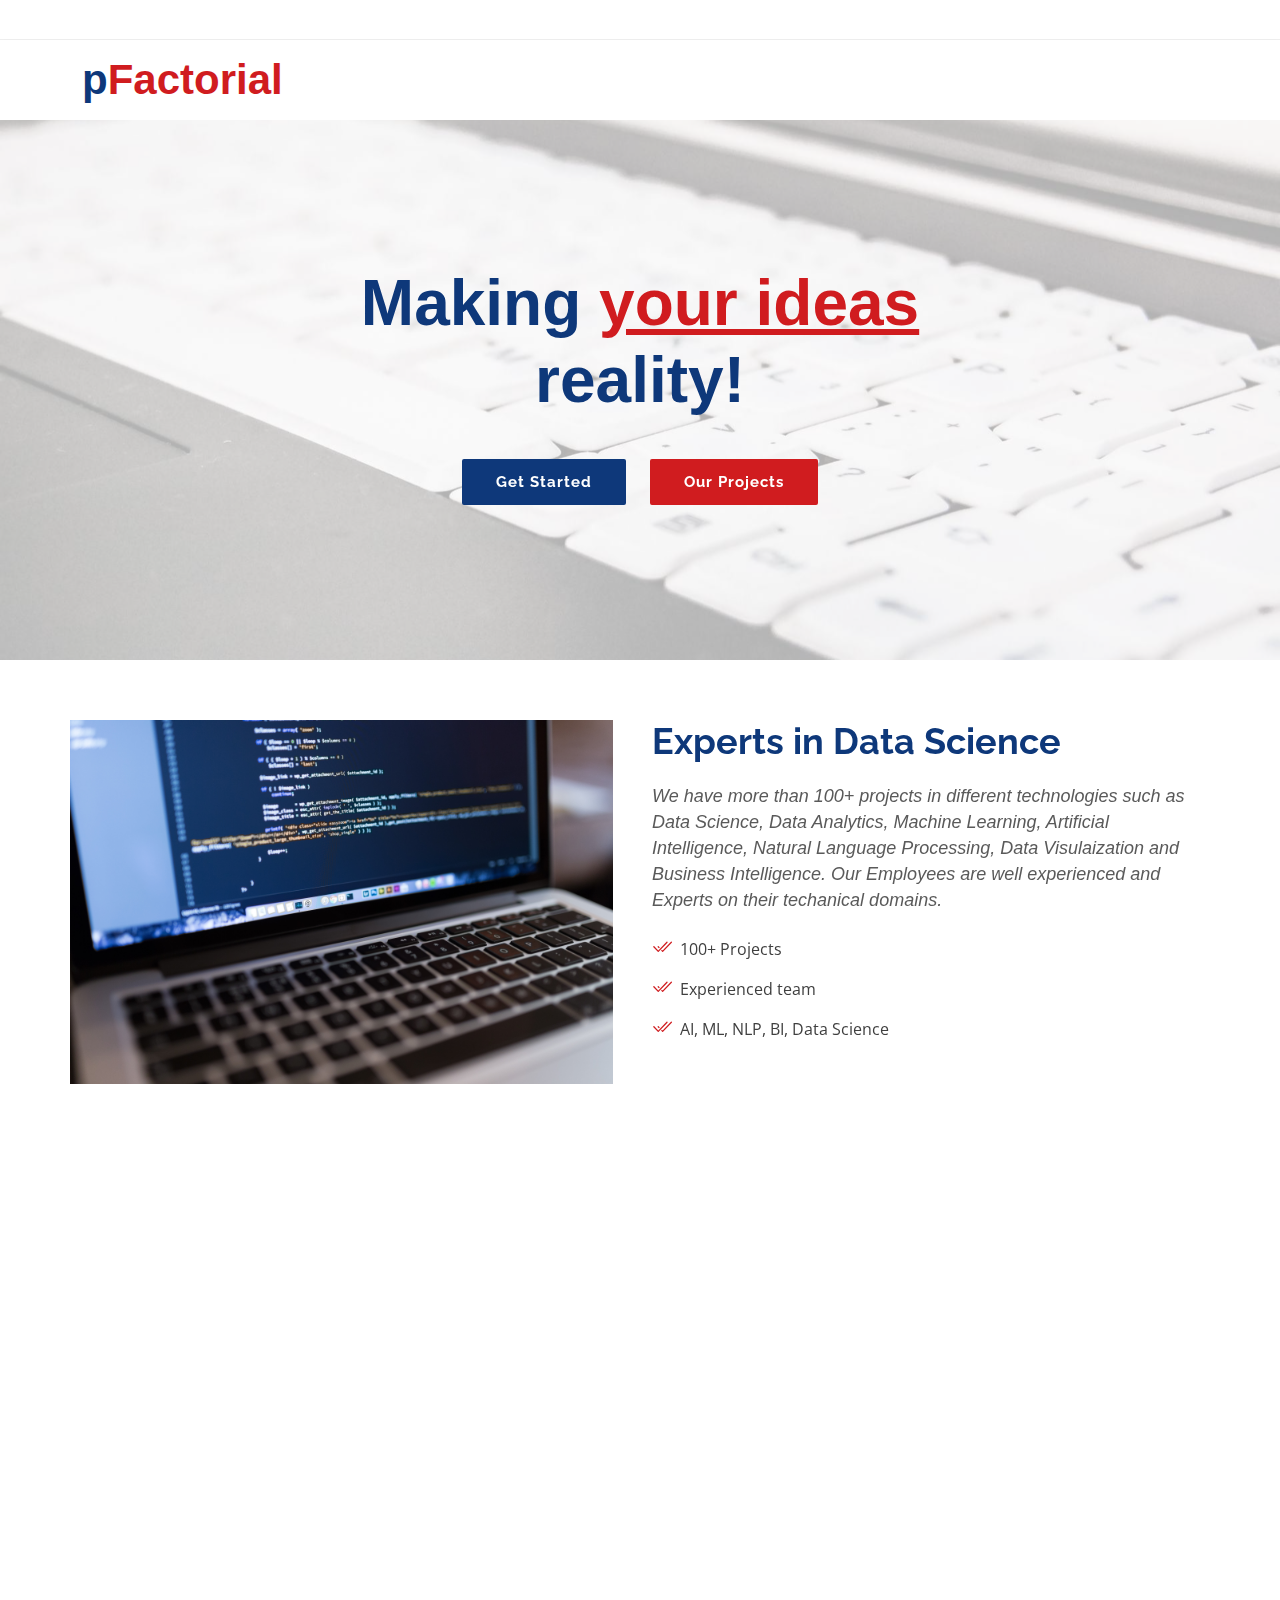
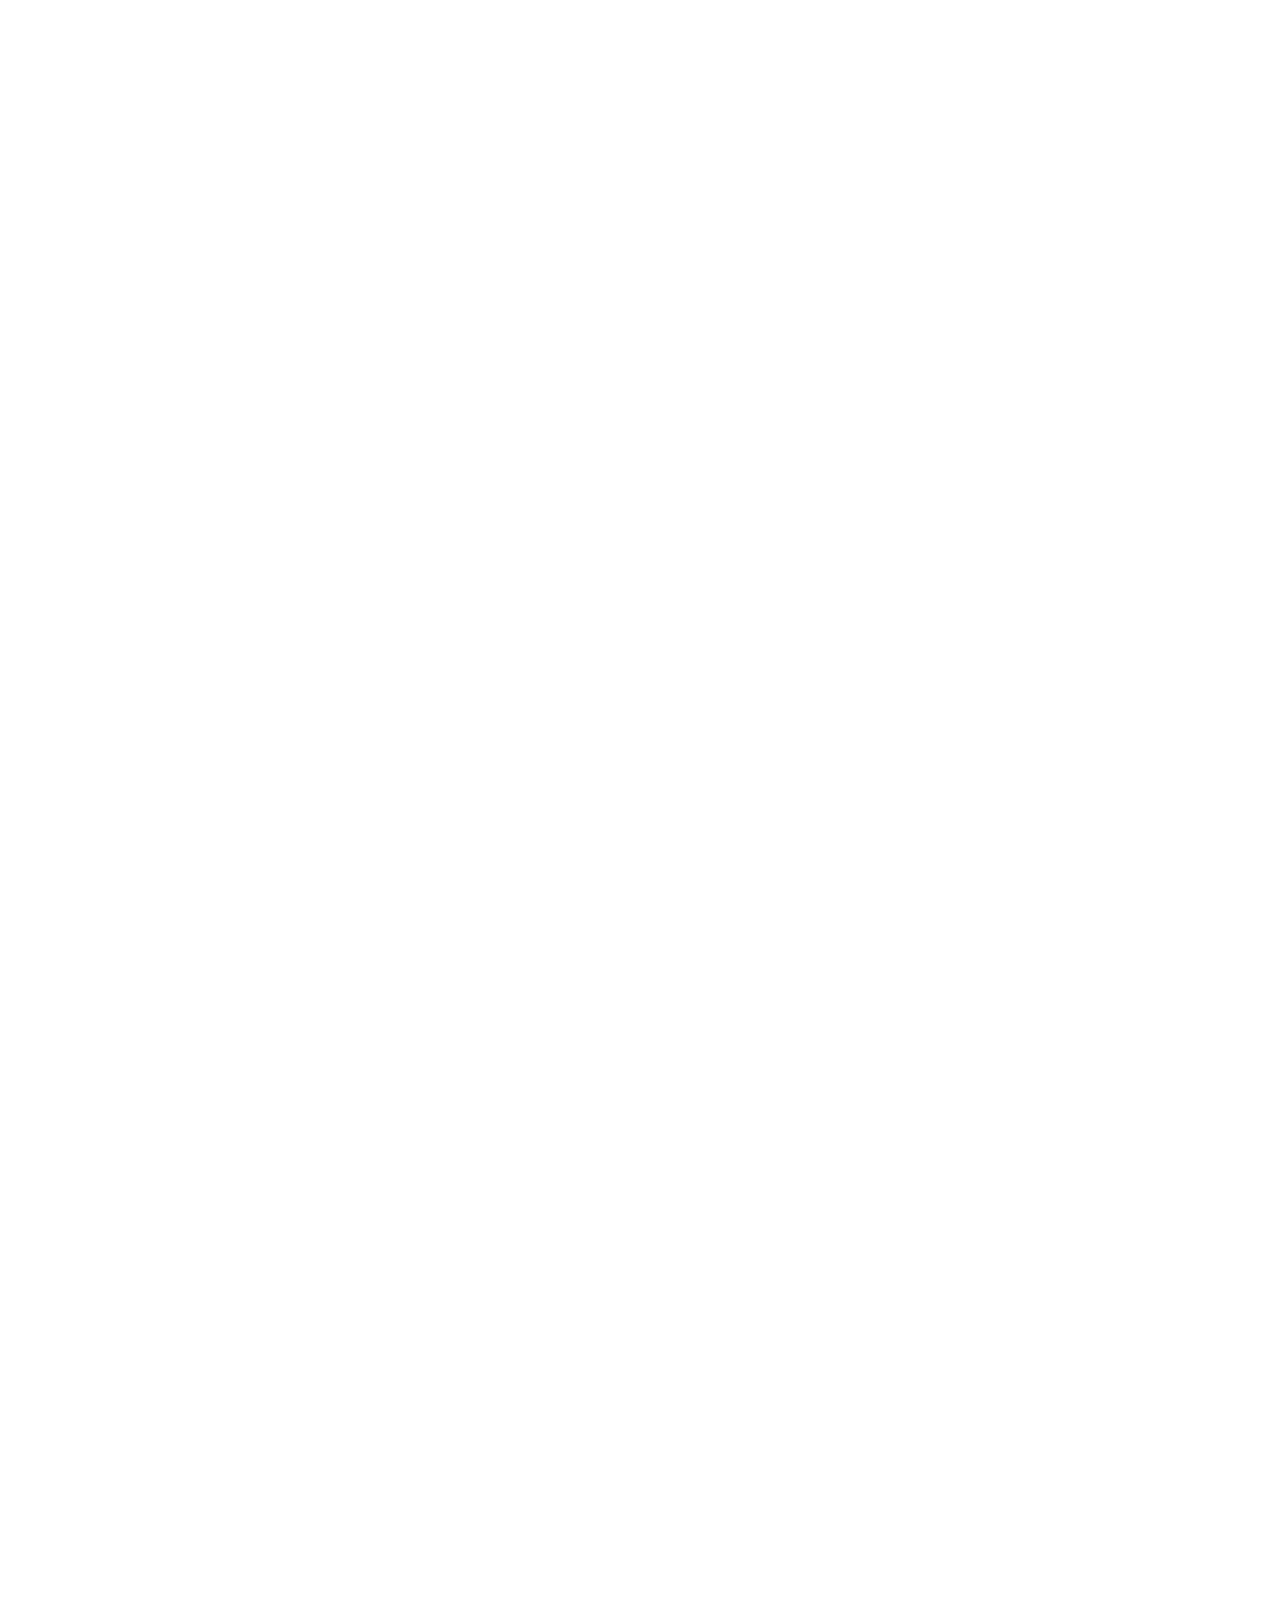
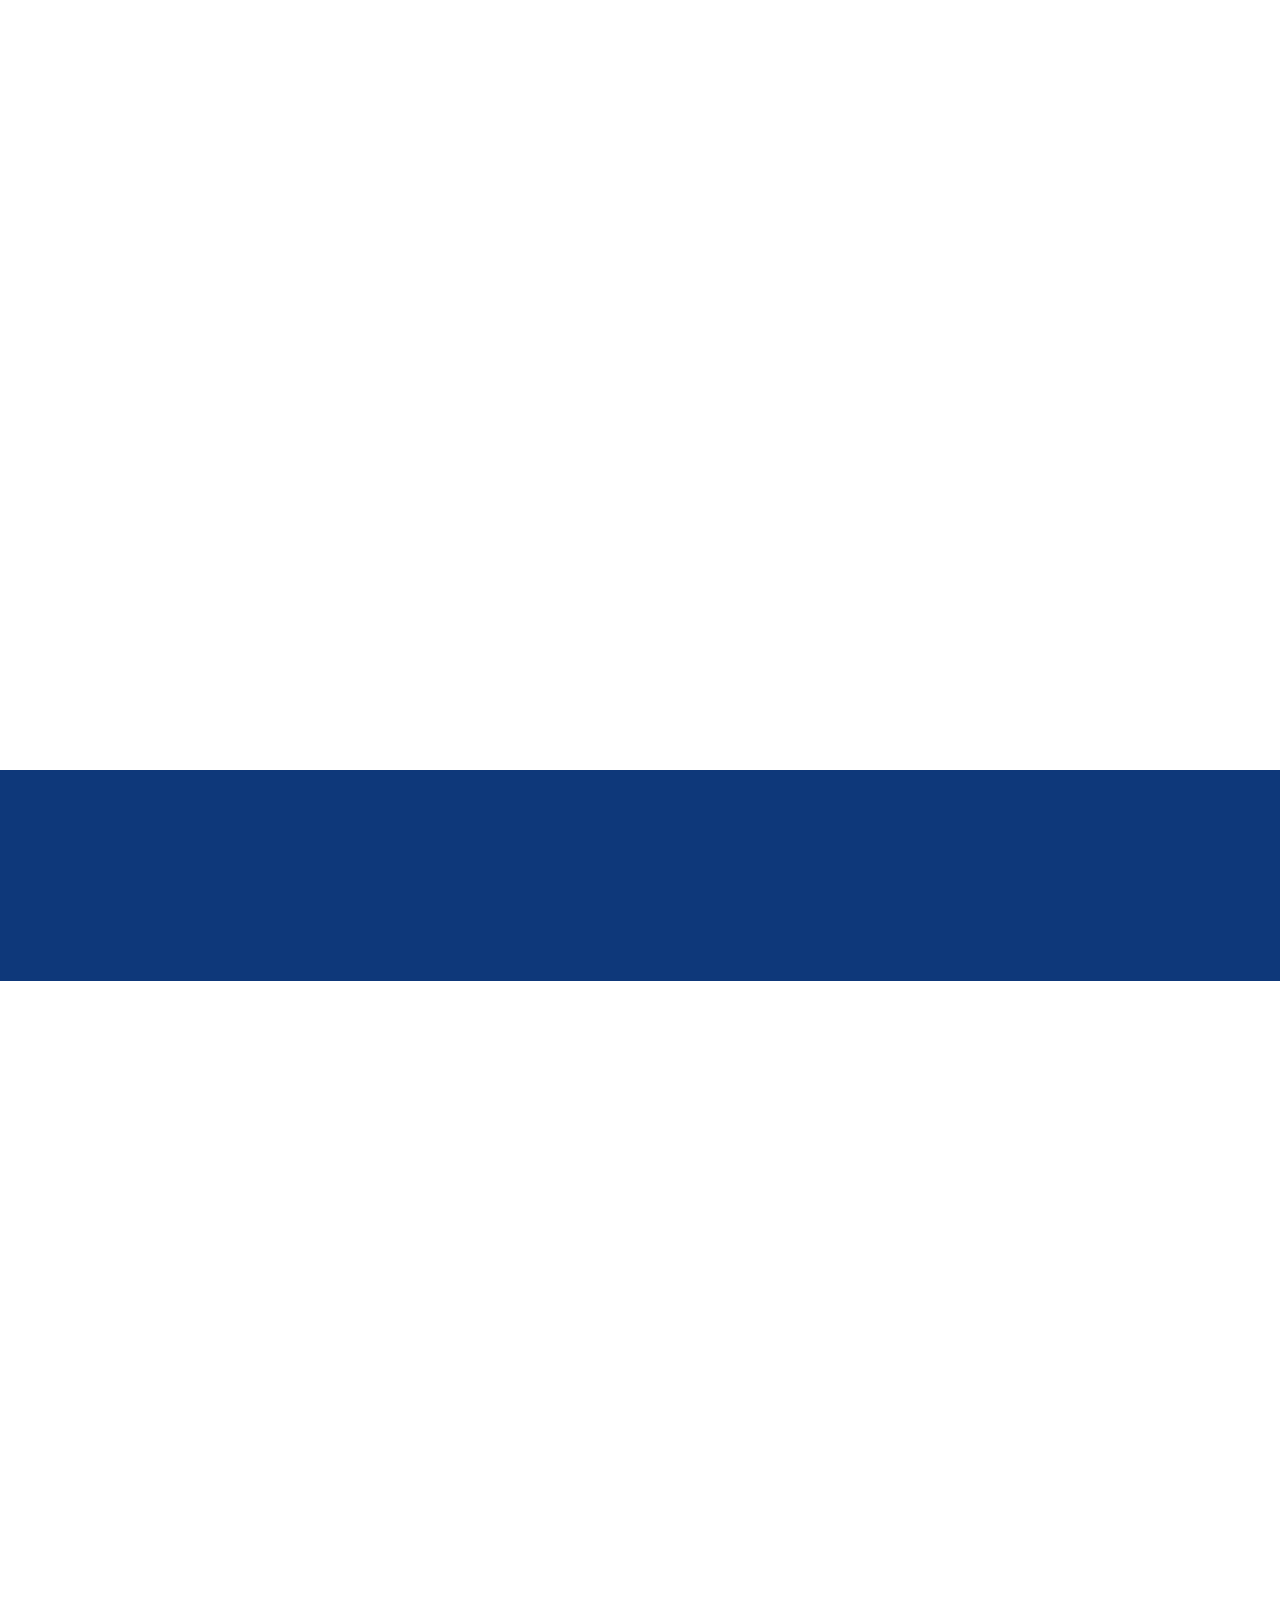
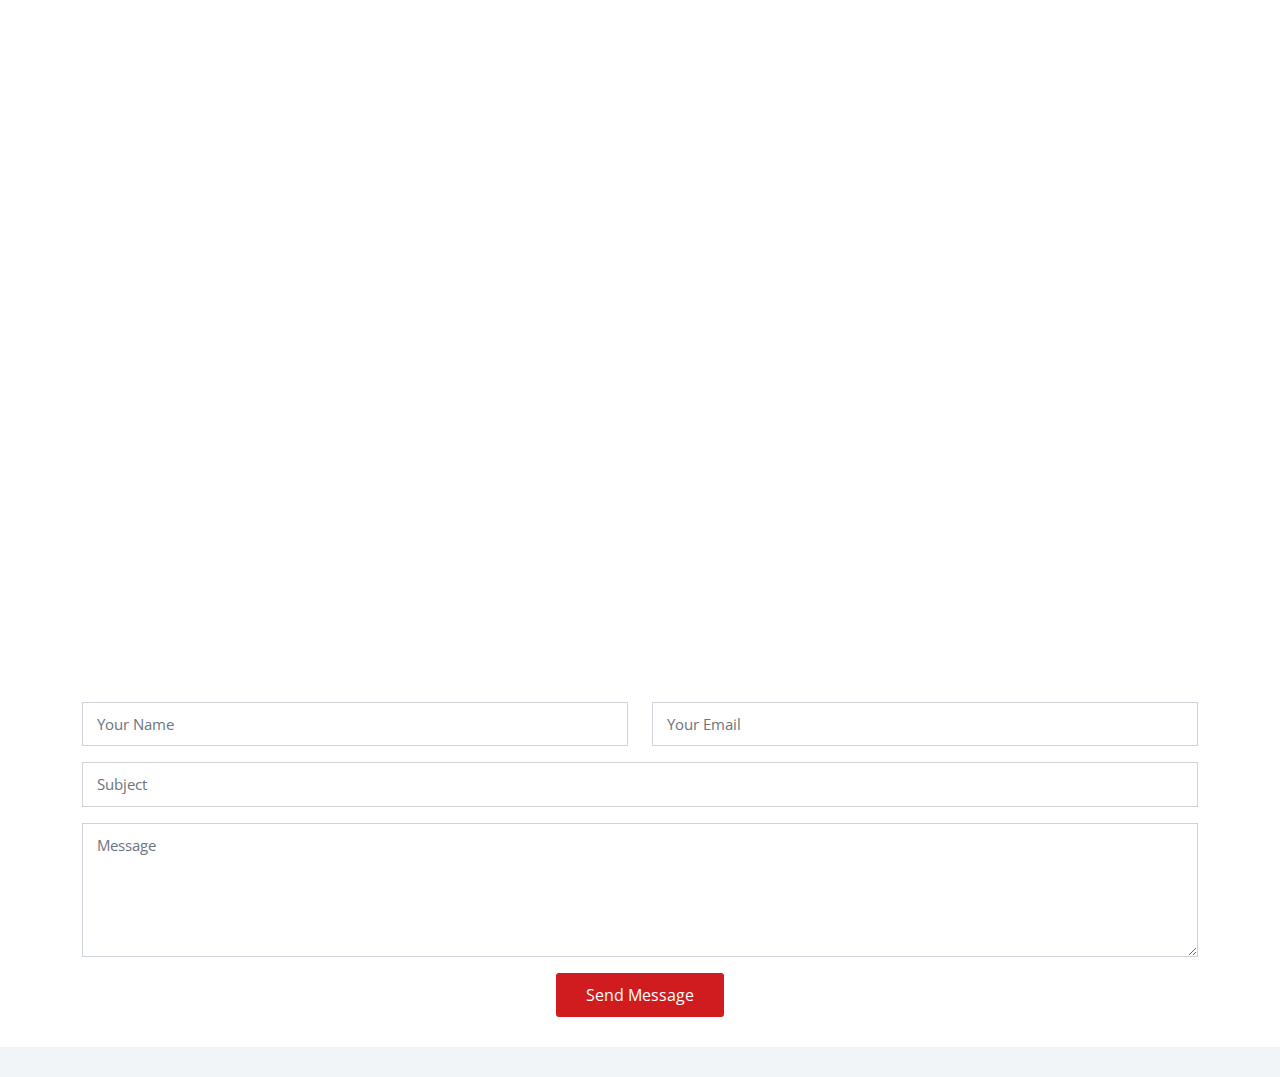
==== commit ae1e61d4: "Home Page Upgrade" ====
--- a/index.html
+++ b/index.html
@@ -76,11 +76,11 @@
 
     <div class="hero-slider swiper-container">
       <div class="swiper-wrapper">
-        <div class="swiper-slide" style="background-image: url('assets/img/hero-carousel/1.jpg');"></div>
-        <div class="swiper-slide" style="background-image: url('assets/img/hero-carousel/2.jpg');"></div>
-        <div class="swiper-slide" style="background-image: url('assets/img/hero-carousel/3.jpg');"></div>
-        <div class="swiper-slide" style="background-image: url('assets/img/hero-carousel/4.jpg');"></div>
-        <div class="swiper-slide" style="background-image: url('assets/img/hero-carousel/5.jpg');"></div>
+        <div class="swiper-slide" style="background-image: url('assets/img/slideshow/R1.jpg');"></div>
+        <div class="swiper-slide" style="background-image: url('assets/img/slideshow/R2.jpg');"></div>
+        <div class="swiper-slide" style="background-image: url('assets/img/slideshow/R3.jpg');"></div>
+        <div class="swiper-slide" style="background-image: url('assets/img/slideshow/R4.jpg');"></div>
+        <div class="swiper-slide" style="background-image: url('assets/img/slideshow/R5.jpg');"></div>
       </div>
     </div>
 
@@ -116,7 +116,7 @@
     <section id="services">
       <div class="container" data-aos="fade-up">
         <div class="section-header">
-          <h2>Services</h2>
+          <h2>Services <a href="services.html" title="Our Services"><i class="bx bx-link"></i></a></h2>
           <p>Sed tamen tempor magna labore dolore dolor sint tempor duis magna elit veniam aliqua esse amet veniam enim export quid quid veniam aliqua eram noster malis nulla duis fugiat culpa esse aute nulla ipsum velit export irure minim illum fore</p>
         </div>
 
@@ -126,7 +126,7 @@
             <div class="box">
               <div class="icon"><i class="bi bi-hdd-rack"></i></div>
               <h4 class="title"><a href="">Data Science</a></h4>
-              <p class="description">Voluptatum deleniti atque corrupti quos dolores et quas molestias excepturi sint occaecati cupiditate non provident etiro rabeta lingo.</p>
+              <p>Data Science solutions for the clients to accomplish data-driven decision making for attaining exponential growth in business</p>
             </div>
           </div>
 
@@ -134,7 +134,7 @@
             <div class="box">
               <div class="icon"><i class="bi bi-graph-up"></i></div>
               <h4 class="title"><a href="">Data Visualisation</a></h4>
-              <p class="description">Minim veniam, quis nostrud exercitation ullamco laboris nisi ut aliquip ex ea commodo consequat tarad limino ata nodera clas.</p>
+              <p>Data visualization provides decision-makers with a visual representation of data along with analytics making it easily perceivable to human brain</p>
             </div>
           </div>
 
@@ -142,7 +142,7 @@
             <div class="box">
               <div class="icon"><i class="bi bi-cloud-check"></i></div>
               <h4 class="title"><a href="">Data Engineering</a></h4>
-              <p class="description">Duis aute irure dolor in reprehenderit in voluptate velit esse cillum dolore eu fugiat nulla pariatur trinige zareta lobur trade.</p>
+              <p>Collection, processing, and storage of data to make it available on demand for analytics, visualization, and decision making </p>
             </div>
           </div>
 
@@ -150,7 +150,7 @@
             <div class="box">
               <div class="icon"><i class="bi bi-option"></i></div>
               <h4 class="title"><a href="">Magni Dolores</a></h4>
-              <p class="description">Excepteur sint occaecat cupidatat non proident, sunt in culpa qui officia deserunt mollit anim id est laborum rideta zanox satirente madera</p>
+              <p>Excepteur sint occaecat cupidatat non proident, sunt in culpa qui officia deserunt mollit anim id est laborum rideta zanox satirente madera</p>
             </div>
           </div>
 
@@ -188,7 +188,7 @@
     <section id="portfolio" class="portfolio">
       <div class="container" data-aos="fade-up">
         <div class="section-header">
-          <h2>Our Portfolio</h2>
+          <h2>Our Portfolio <a href="portfolio.html" title="Our Services"><i class="bx bx-link"></i></a></h2>
           <p>Sed tamen tempor magna labore dolore dolor sint tempor duis magna elit veniam aliqua esse amet veniam enim export quid quid veniam aliqua eram noster malis nulla duis fugiat culpa esse aute nulla ipsum velit export irure minim illum fore</p>
         </div>
 
--- a/assets/css/style.css
+++ b/assets/css/style.css
@@ -380,8 +380,9 @@
   overflow: hidden;
 }
 
-/* Sections Header
---------------------------------*/
+/*-------------------------------------------------------------- 
+Section Header
+--------------------------------------------------------------*/
 .section-header { margin-bottom: 30px; }
 .section-header h2 {
   font-size: 32px;
@@ -406,45 +407,6 @@
   margin: 0;
 }
 
-/*--------------------------------------------------------------
-# Breadcrumbs
---------------------------------------------------------------*/
-.breadcrumbs {
-  padding: 20px 0;
-  background-color: #fafafa;
-  min-height: 40px;
-}
-.breadcrumbs h2 {
-  font-size: 24px;
-  font-weight: 300;
-  margin: 0;
-}
-@media (max-width: 992px) {
-  .breadcrumbs h2 { margin: 0 0 10px 0; }
-}
-.breadcrumbs ol {
-  display: flex;
-  flex-wrap: wrap;
-  list-style: none;
-  padding: 0;
-  margin: 0;
-  font-size: 14px;
-}
-.breadcrumbs ol li + li {
-  padding-left: 10px;
-}
-.breadcrumbs ol li + li::before {
-  display: inline-block;
-  padding-right: 10px;
-  color: #6c757d;
-  content: "/";
-}
-@media (max-width: 768px) {
-  .breadcrumbs .d-flex  { display: block !important;}
-  .breadcrumbs ol       { display: block;}
-  .breadcrumbs ol li    { display: inline-block;}
-}
-
 /* About Section
 --------------------------------*/
 #about {
@@ -571,7 +533,7 @@
   background-color: var(--pf-sec);
 }
 
-/* Our Portfolio Section
+/* Portfolio Section
 --------------------------------*/
 #portfolio {
   background: #fff;
@@ -973,4 +935,91 @@
   font-size: 13px;
   color: var(--pf-txt2);
 }
-#footer .credits a {color: var(--pf-pri); }+#footer .credits a {color: var(--pf-pri); }
+
+/*--------------------------------------------------------------
+# Inner Page 
+--------------------------------------------------------------*/
+.inner-page{
+    min-height: calc(100vh - 80px - 42px - 28px - 80px - 39px);
+}
+
+/*--------------------------------------------------------------
+# Inner Page Breadcrumbs
+--------------------------------------------------------------*/
+.breadcrumbs {
+    padding: 20px 0;
+    background-color: #fafafa;
+    min-height: 40px;
+  }
+  .breadcrumbs h2 {
+    font-size: 24px;
+    font-weight: 300;
+    margin: 0;
+  }
+  @media (max-width: 992px) {
+    .breadcrumbs h2 { margin: 0 0 10px 0; }
+  }
+  .breadcrumbs ol {
+    display: flex;
+    flex-wrap: wrap;
+    list-style: none;
+    padding: 0;
+    margin: 0;
+    font-size: 14px;
+  }
+  .breadcrumbs ol li + li {
+    padding-left: 10px;
+  }
+  .breadcrumbs ol li + li::before {
+    display: inline-block;
+    padding-right: 10px;
+    color: #6c757d;
+    content: "/";
+  }
+  @media (max-width: 768px) {
+    .breadcrumbs .d-flex  { display: block !important;}
+    .breadcrumbs ol       { display: block;}
+    .breadcrumbs ol li    { display: inline-block;}
+  }
+  
+/*--------------------------------------------------------------
+# Inner Page Buttons
+--------------------------------------------------------------*/
+.btn-page {
+    font-family: "Raleway", sans-serif;
+    font-size: 15px;
+    font-weight: bold;
+    letter-spacing: 1px;
+    display: inline-block;
+    padding: 10px 32px;
+    border-radius: 2px;
+    transition: 0.5s;
+    margin: 10px;
+    color: #fff;
+  }
+
+  .btn-pri {
+    background: var(--pf-pri);
+    border: 2px solid var(--pf-pri);
+  }
+  .btn-pri:hover {
+    background: none;
+    color: var(--pf-pri);
+  }
+  .btn-sec {
+    background: var(--pf-sec);
+    border: 2px solid var(--pf-sec);
+  }
+  .btn-sec:hover {
+    background: none;
+    color: var(--pf-sec);
+  }
+  .btn-bottom {
+      position:absolute;
+      bottom: 0;
+  }
+
+  .page-box-content{
+      padding-bottom: 40px;
+  }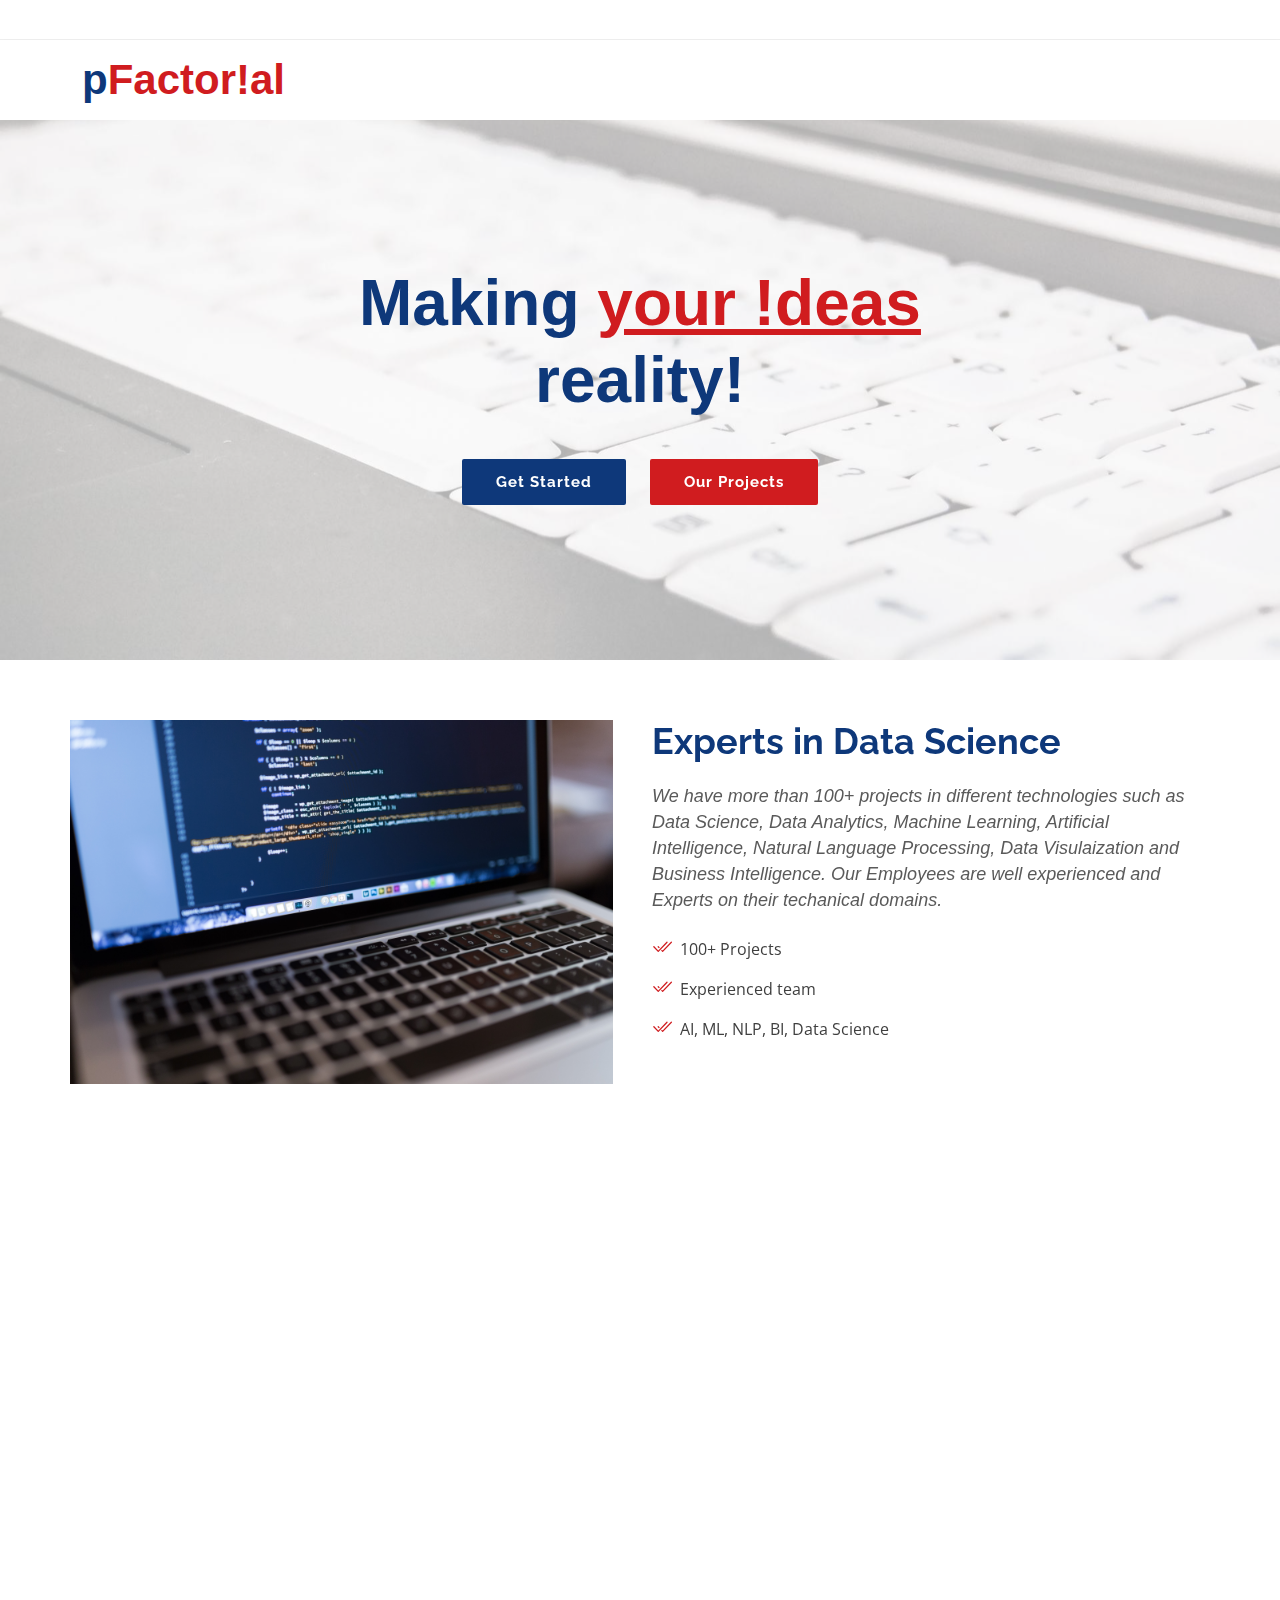
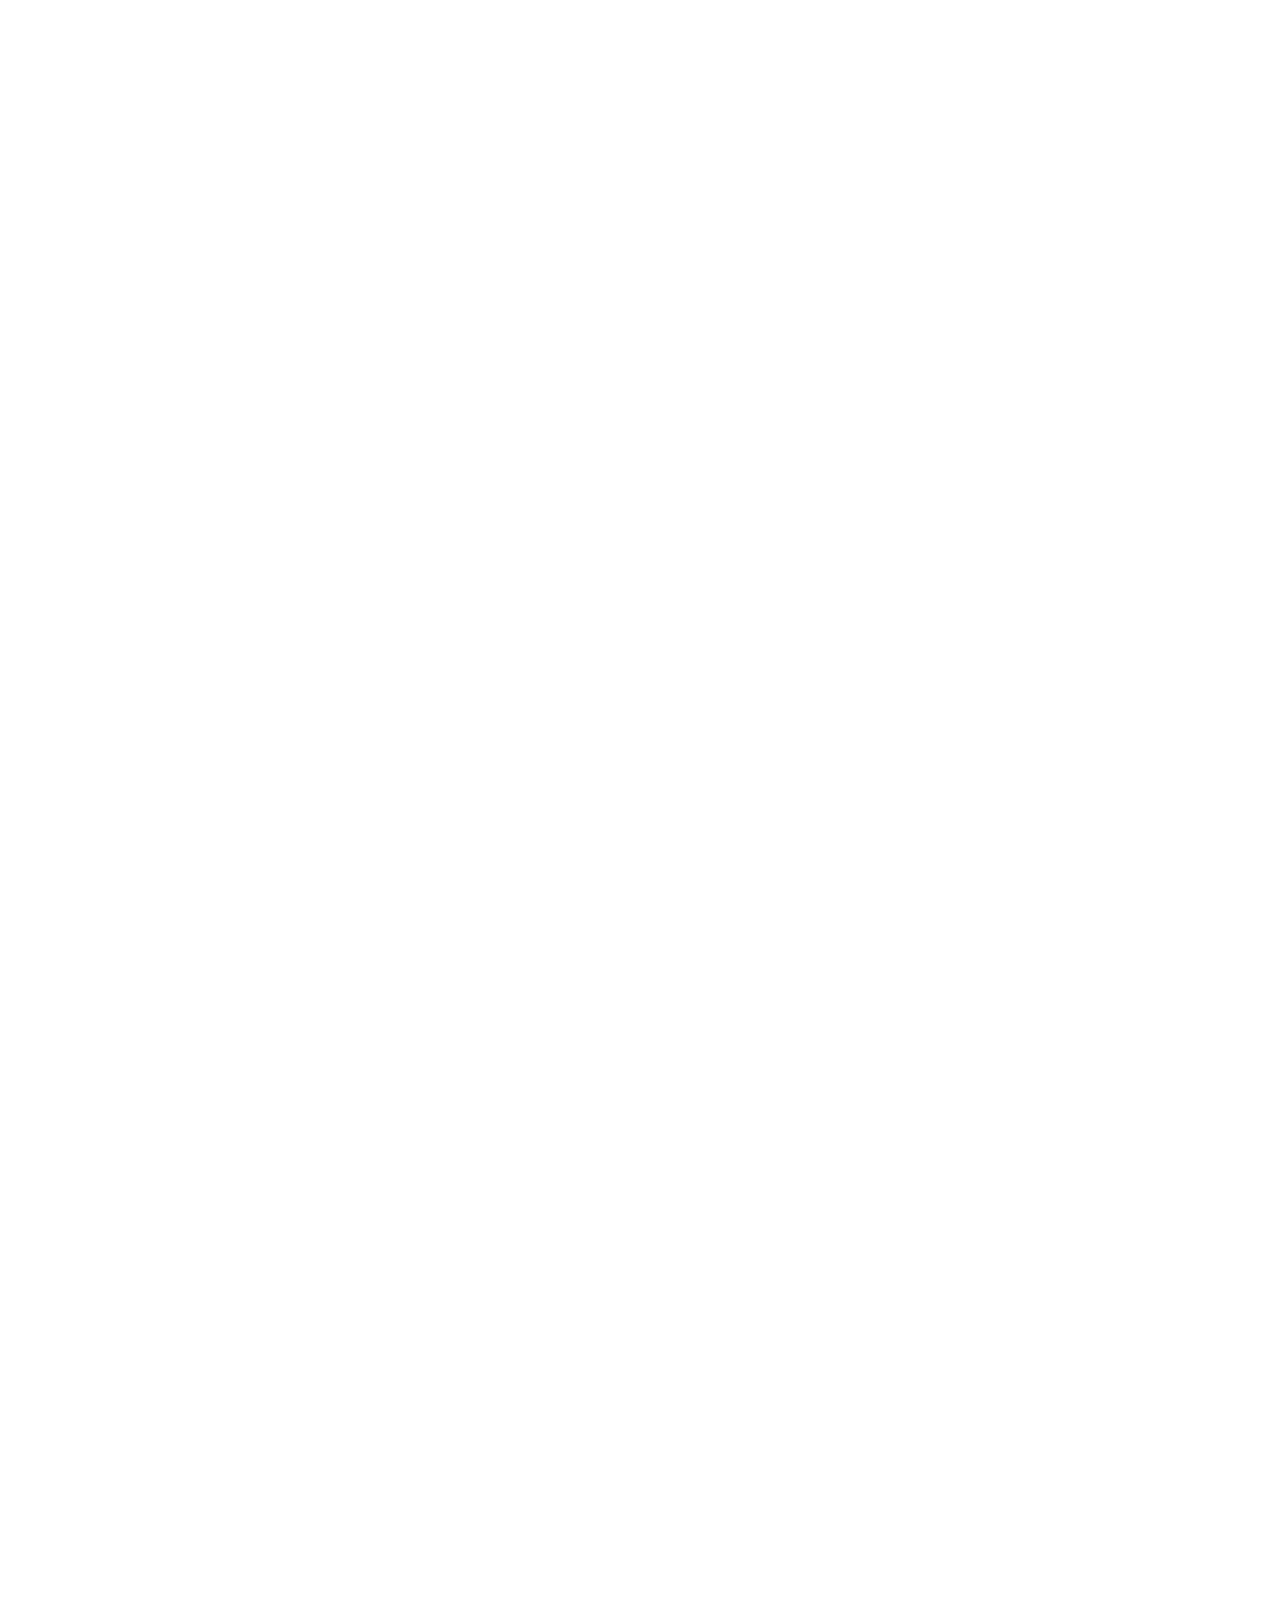
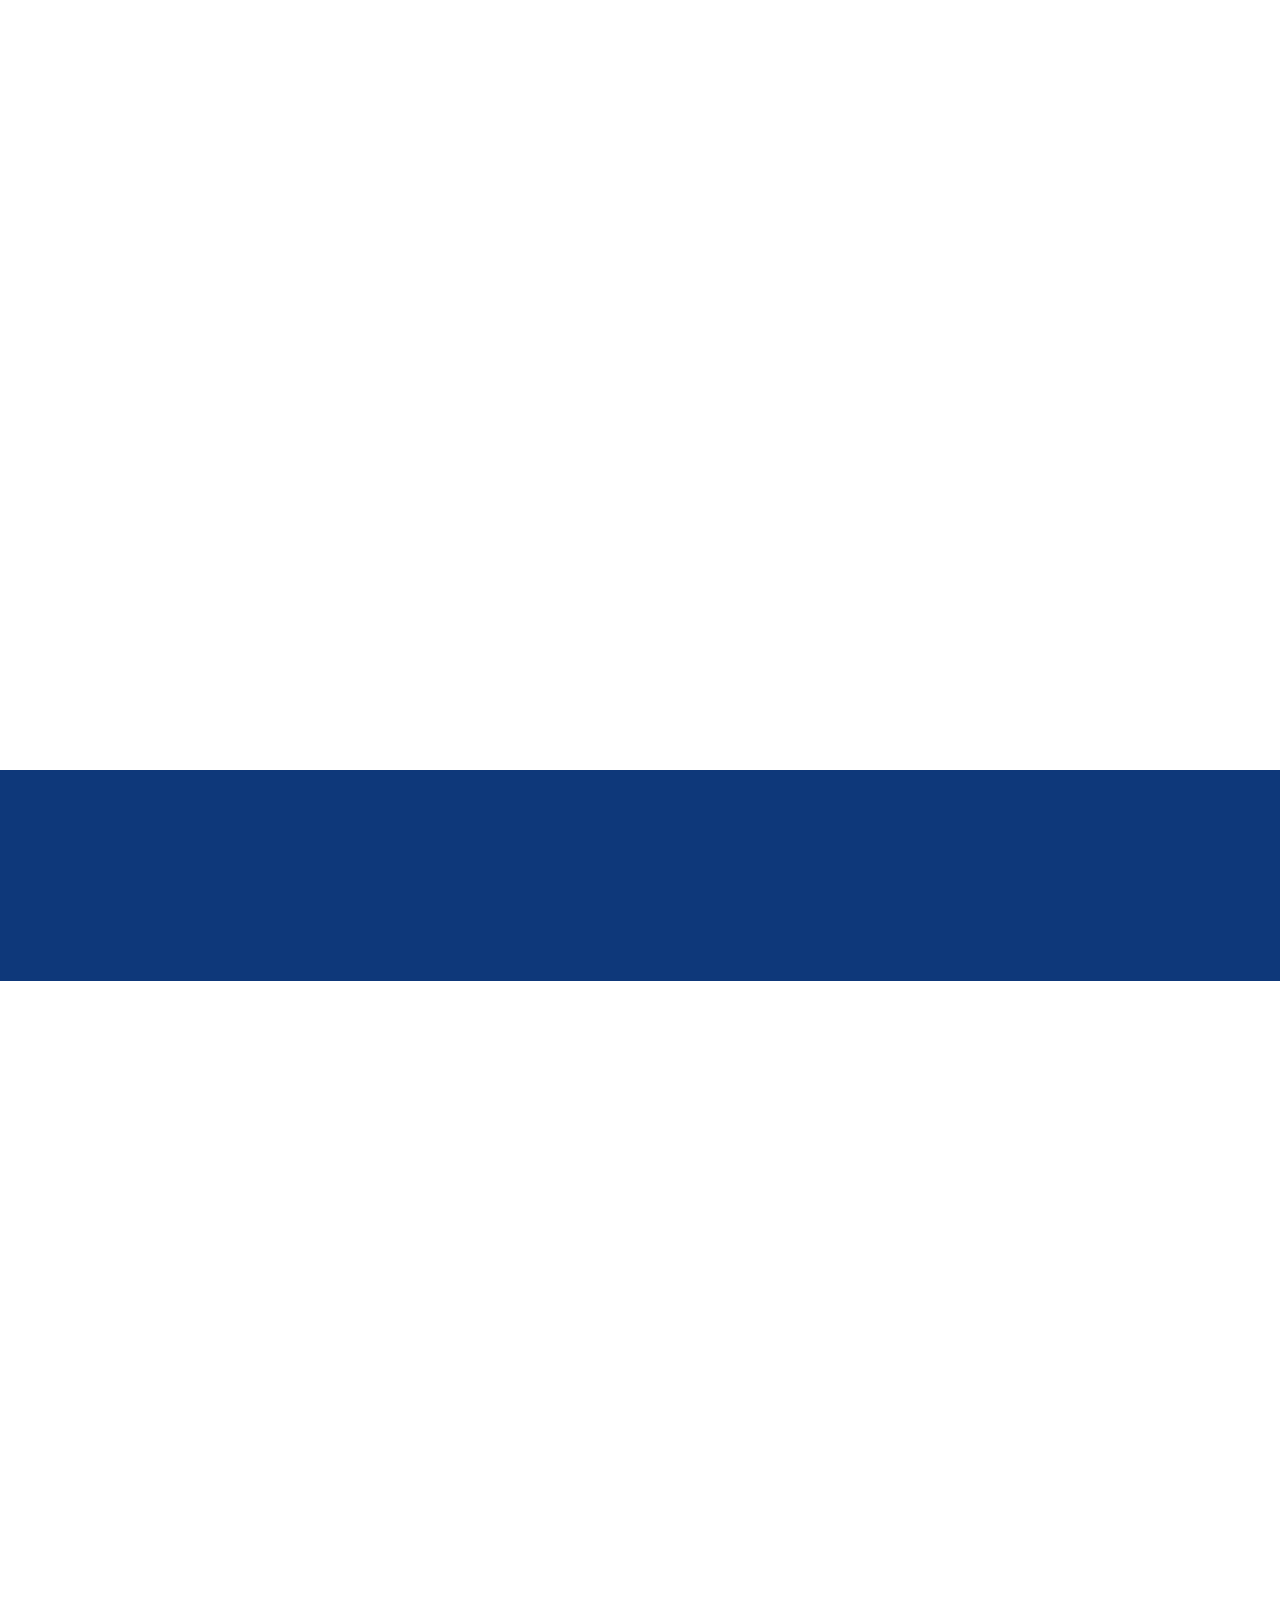
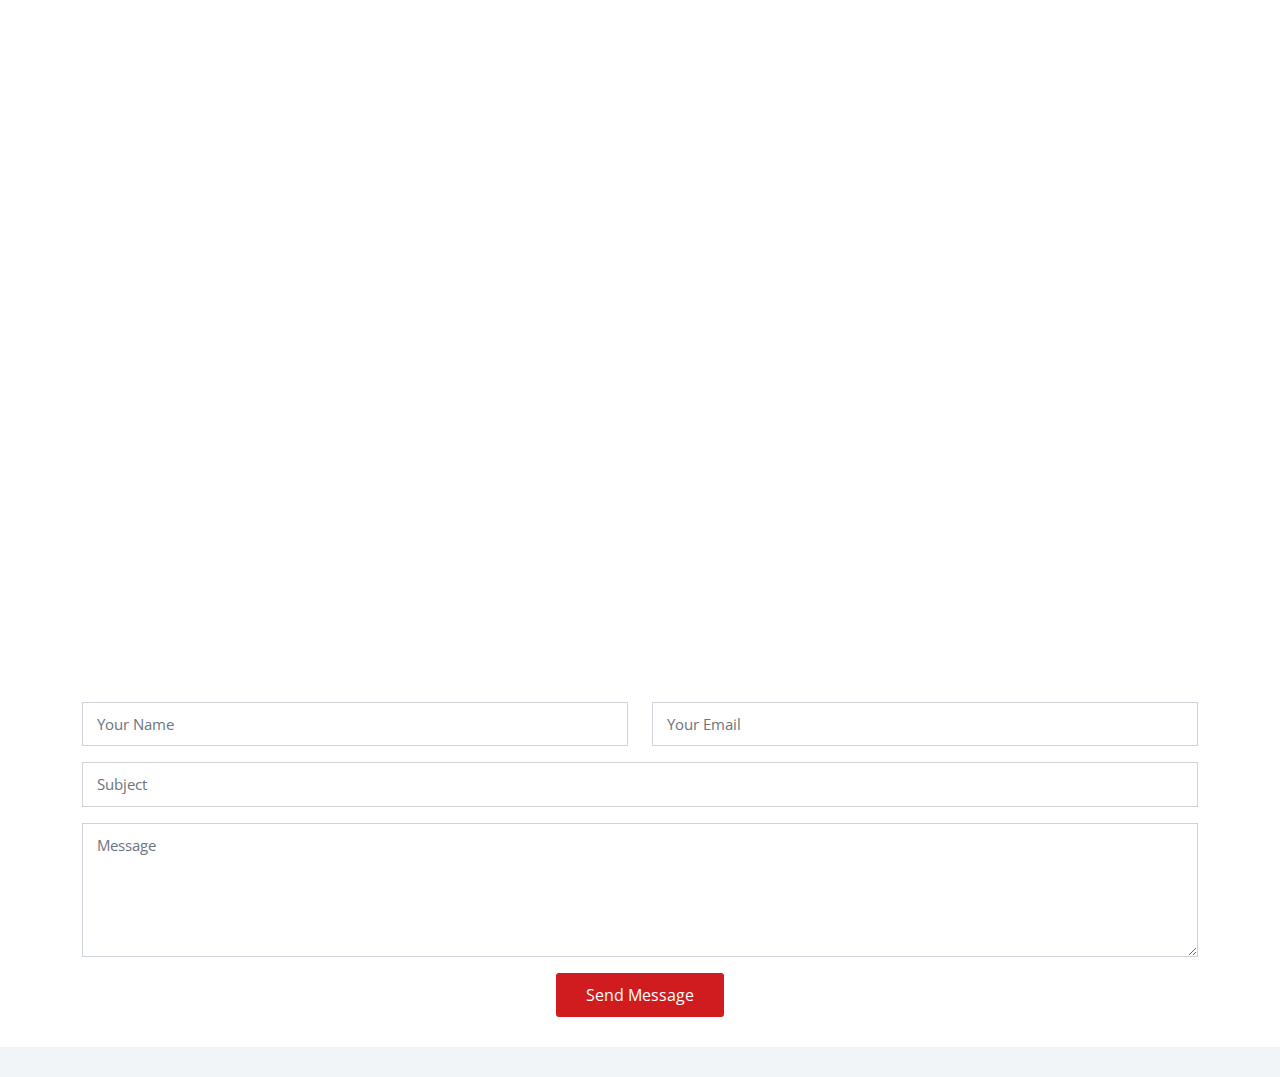
==== commit 8c703979: "!" ====
--- a/index.html
+++ b/index.html
@@ -48,7 +48,7 @@
     <div class="container d-flex justify-content-between">
 
         <div id="logo">
-            <h1><a href="index.html">p<span>Factorial</span></a></h1>
+            <h1><a href="index.html">p<span>Factor!al</span></a></h1>
             <!-- <a href="index.html"><img src="assets/img/logo.png" alt=""></a>-->
         </div>
         
@@ -67,7 +67,7 @@
 <section id="hero">
     
     <div class="hero-content" data-aos="fade-up">
-        <h2>Making <span>your ideas</span><br>reality!</h2>
+        <h2>Making <span>your !deas</span><br>reality!</h2>
       <div>
         <a href="#about" class="btn-get-started scrollto">Get Started</a>
         <a href="#portfolio" class="btn-projects scrollto">Our Projects</a>
